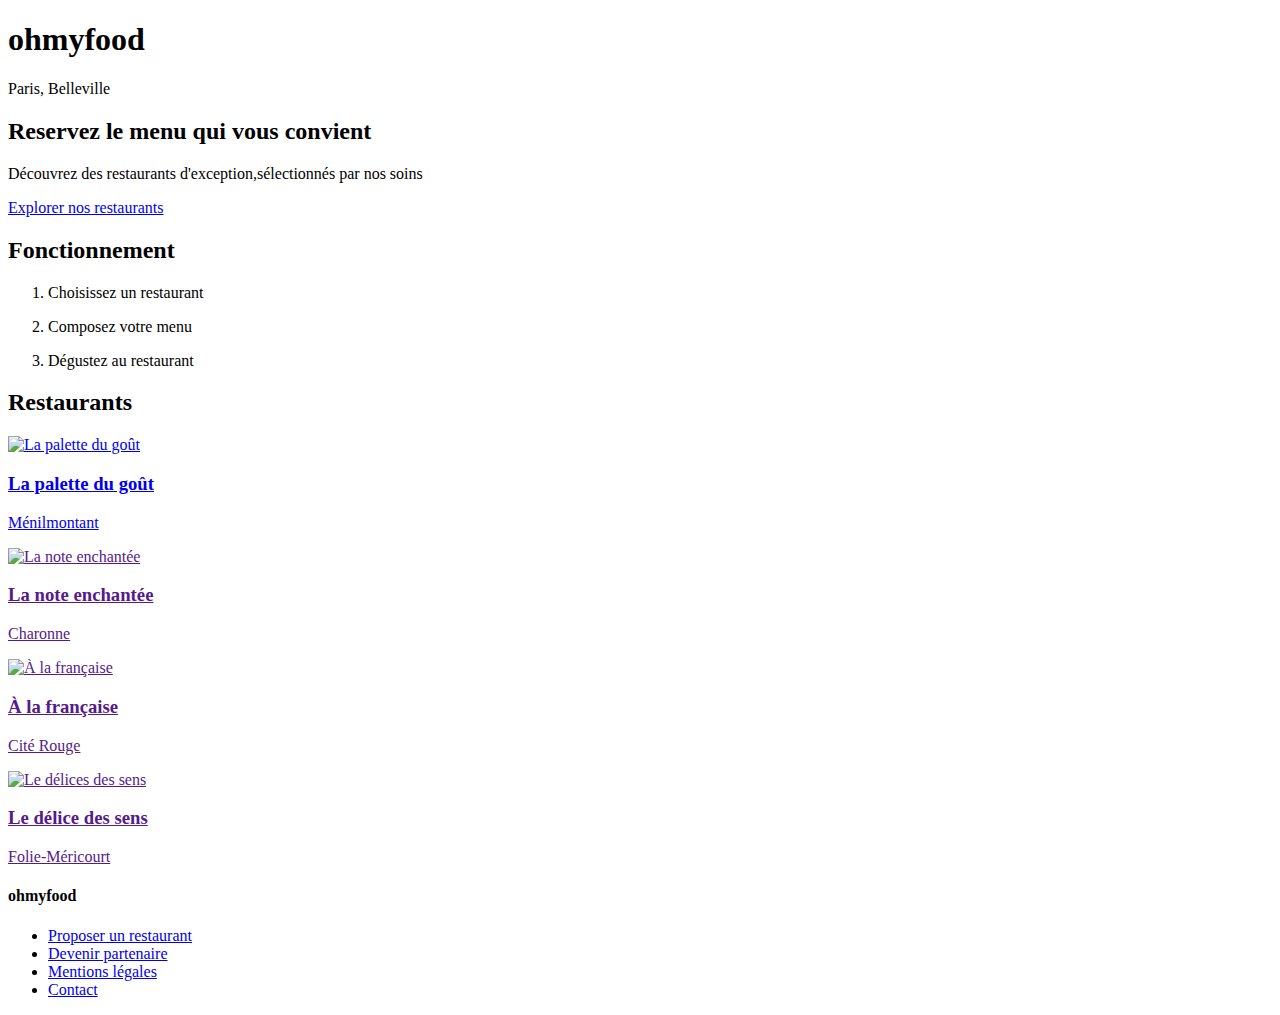
==== index.html @ a1b591bc "creation index" ====
<!DOCTYPE html>
<html lang="fr">

<head>
    <meta charset="UTF-8">
    <meta http-equiv="X-UA-Compatible" content="IE=edge">
    <meta name="viewport" content="width=device-width, initial-scale=1.0">
    <title>Ohmyfood</title>
</head>

<body>

    <body class="nomdepage">
        <header>

            <h1>ohmyfood</h1>

        </header>

        <main>
            <div class="lieux">
                <p>Paris, Belleville</p>
            </div>

            <section class="">
                <h2>Reservez le menu qui vous convient</h2>
                <p>Découvrez des restaurants d'exception,sélectionnés par nos soins</p>
                <a href="#">Explorer nos restaurants</a>
            </section>

            <section class="">
                <h2>Fonctionnement</h2>
                <ol>
                    <li>
                        <i class="fa-solid fa-mobile-screen-button"></i>
                        <p>Choisissez un restaurant</p>
                    </li>
                    <li>
                        <i class="fa-sharp fa-solid fa-list-ul"></i>
                        <p>Composez votre menu</p>
                    </li>
                    <li>
                        <i class="fa-solid fa-store"></i>
                        <p>Dégustez au restaurant</p>
                    </li>
                </ol>
            </section>

            <section>
                <h2>Restaurants</h2>
                <div>
                    <article>
                        <a href="page.resto/gout ">
                            <img src="restaurants/jay-wennington-N_Y88TWmGwA-unsplash.jpg" alt="La palette du goût">
                            <div>
                                <h3>La palette du goût</h3>
                                <p>Ménilmontant</p>
                            </div>
                        </a>
                        <div>
                            <i class="fa-regular fa-heart coeur_vide"></i>
                            <i class="fa-solid fa-heart coeur_plein"></i>
                        </div>
                    </article>

                    <article>
                        <a href="">
                            <img src="restaurants/stil-u2Lp8tXIcjw-unsplash.jpg" alt=" La note enchantée">
                            <div>
                                <h3>La note enchantée</h3>
                                <p>Charonne</p>
                            </div>
                        </a>
                        <div>
                            <i class="fa-regular fa-heart coeur_vide"></i>
                            <i class="fa-solid fa-heart coeur_plein"></i>
                        </div>
                    </article>


                    <article>
                        <a href="">
                            <img src="restaurants/toa-heftiba-DQKerTsQwi0-unsplash.jpg" alt="À la française">
                            <div>
                                <h3>À la française</h3>
                                <p>Cité Rouge</p>
                            </div>
                        </a>
                        <div>
                            <i class="fa-regular fa-heart coeur_vide"></i>
                            <i class="fa-solid fa-heart coeur_plein"></i>
                        </div>
                    </article>
                    
                    <article>
                        <a href="">
                            <img src="restaurants/stil-u2Lp8tXIcjw-unsplash.jpg" alt=" Le délices des sens">
                            <div>
                                <h3>Le délice des sens</h3>
                                <p>Folie-Méricourt</p>
                            </div>
                        </a>
                        <div>
                            <i class="fa-regular fa-heart coeur_vide"></i>
                            <i class="fa-solid fa-heart coeur_plein"></i>
                        </div>
                    </article>
                </div>
            </section>
        </main>



        <footer>

            <h4>ohmyfood</h4>
            <ul>
                <li>
                    <i class="fa-solid fa-utensils"></i>
                    <a href="#">Proposer un restaurant</a>
                </li>

                <li>
                    <i class="fa-solid fa-handshake-angle"></i>
                    <a href="#" class="lien_gras">Devenir partenaire</a>
                </li>

                <li>
                    <a href="#">Mentions légales</a>
                </li>

                <li>
                    <a href="mailto:ohmyfood@gmail.fr">Contact</a>
                </li>
            </ul>
        </footer>
    </body>

</html>
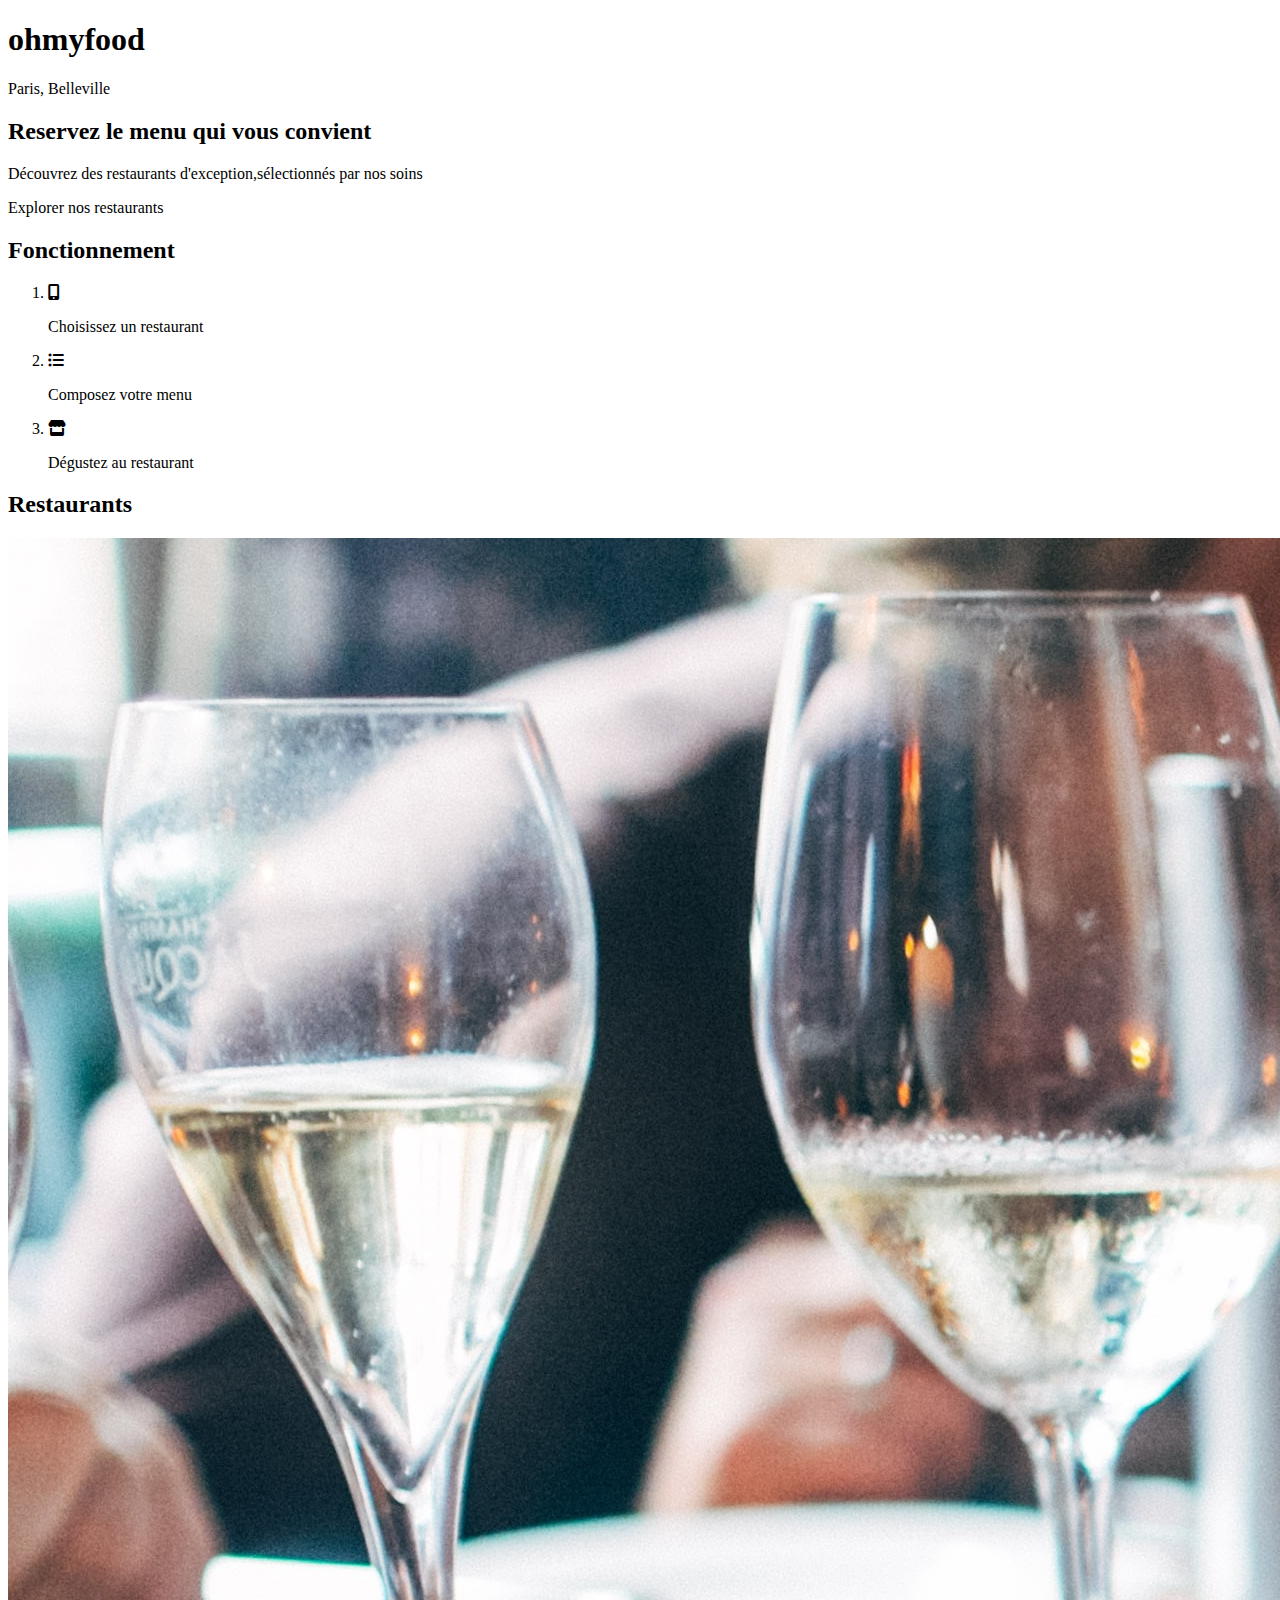
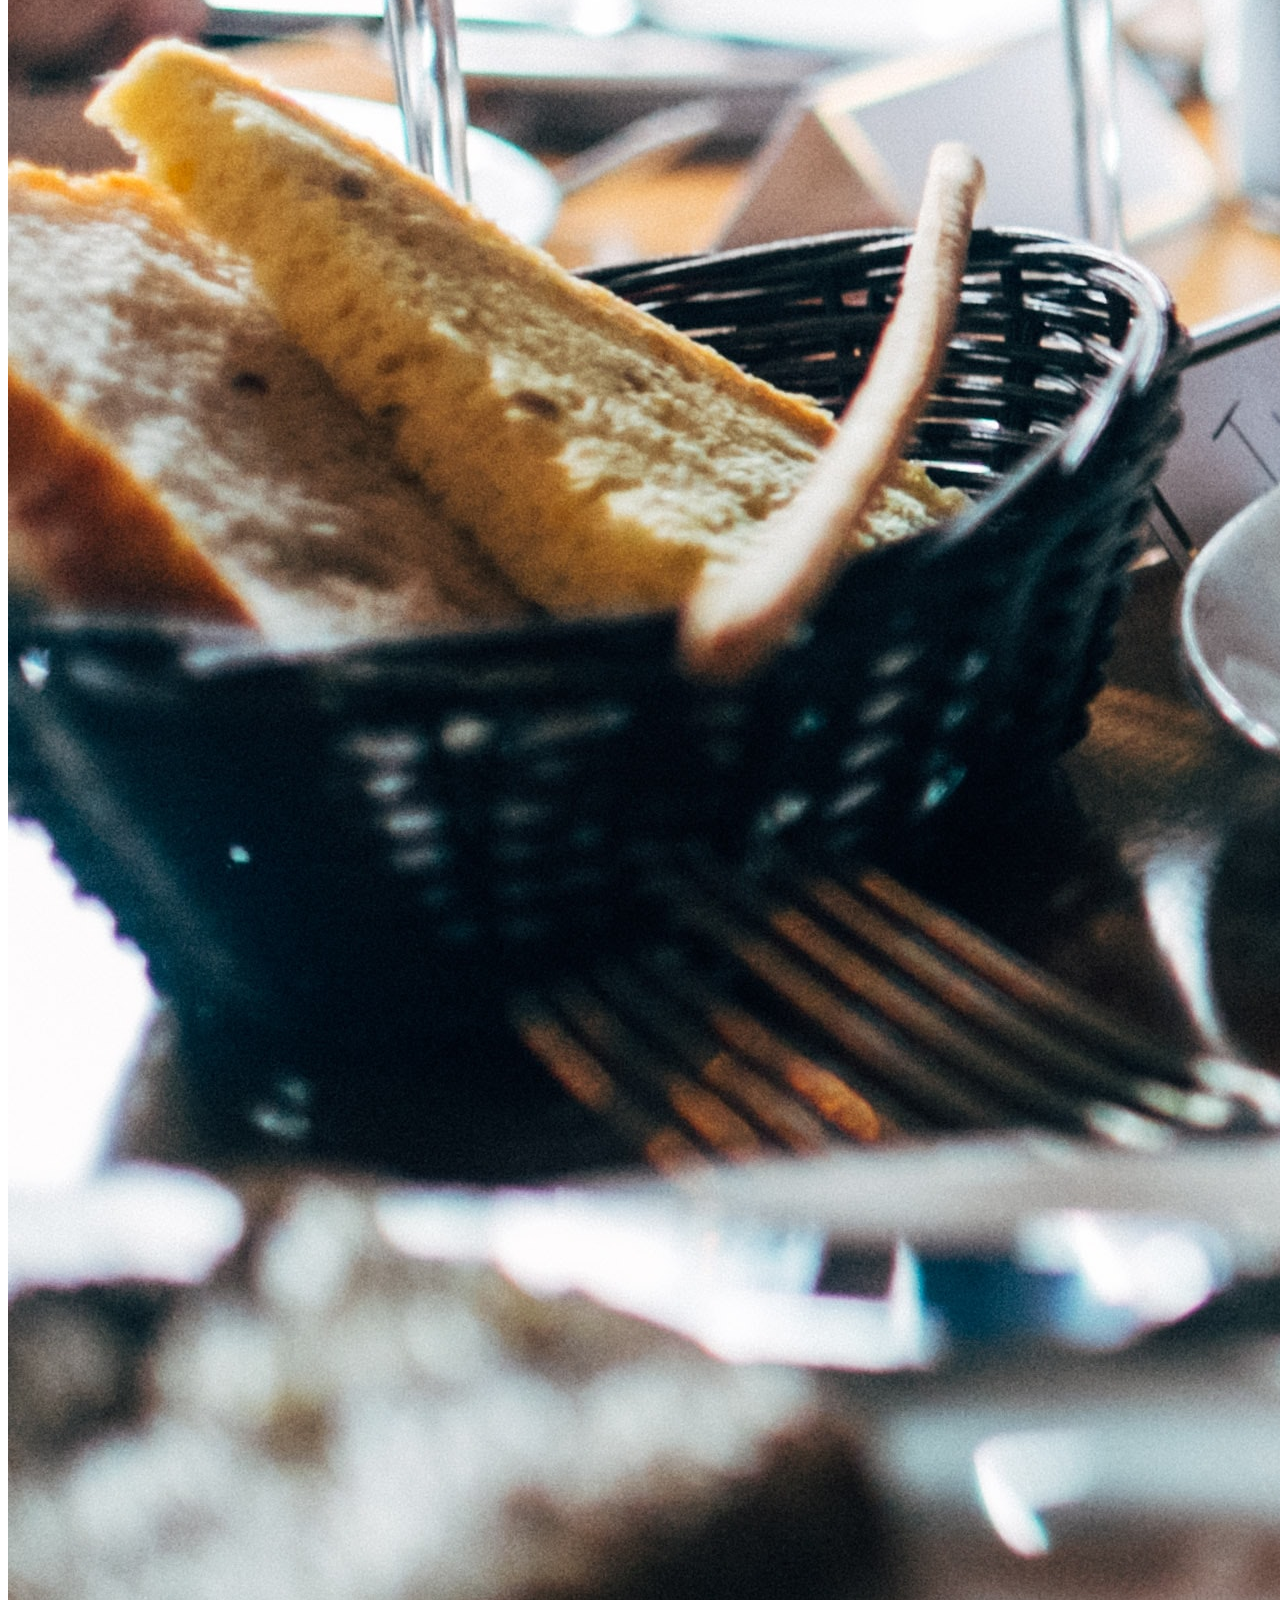
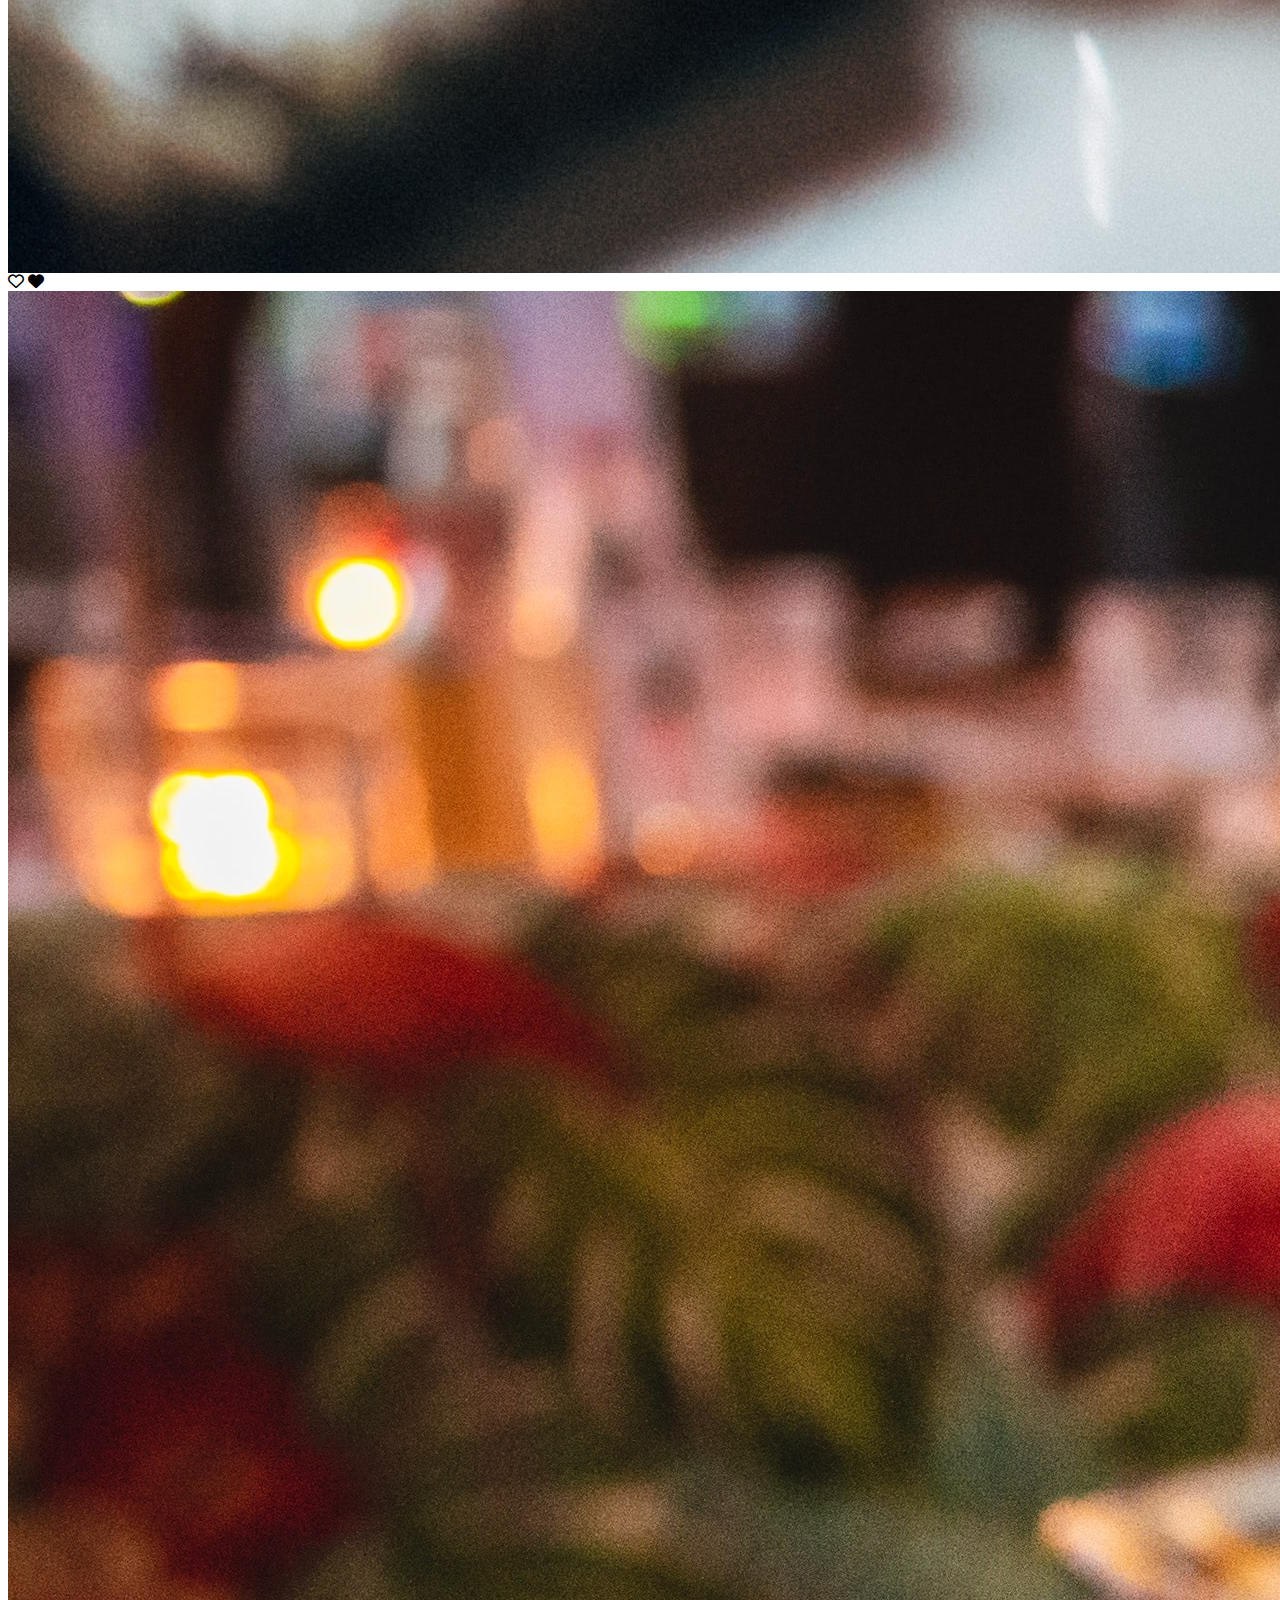
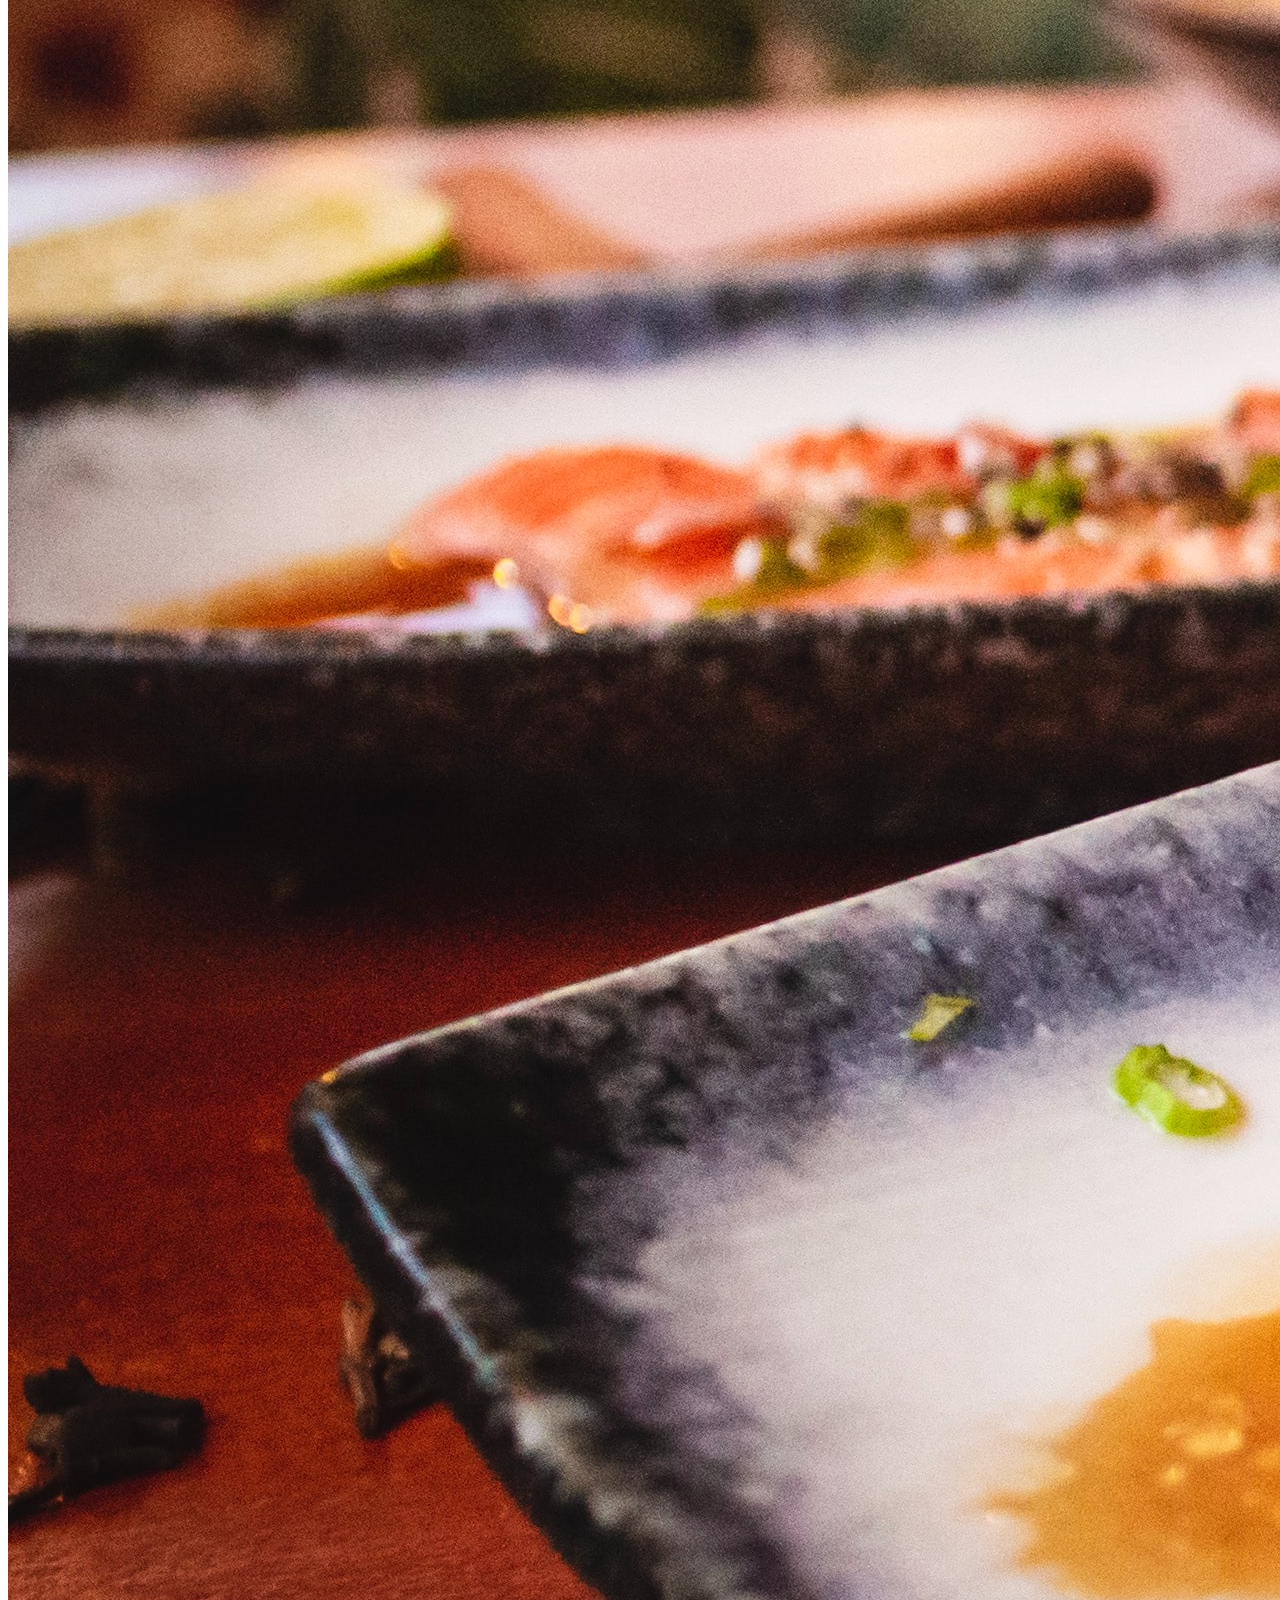
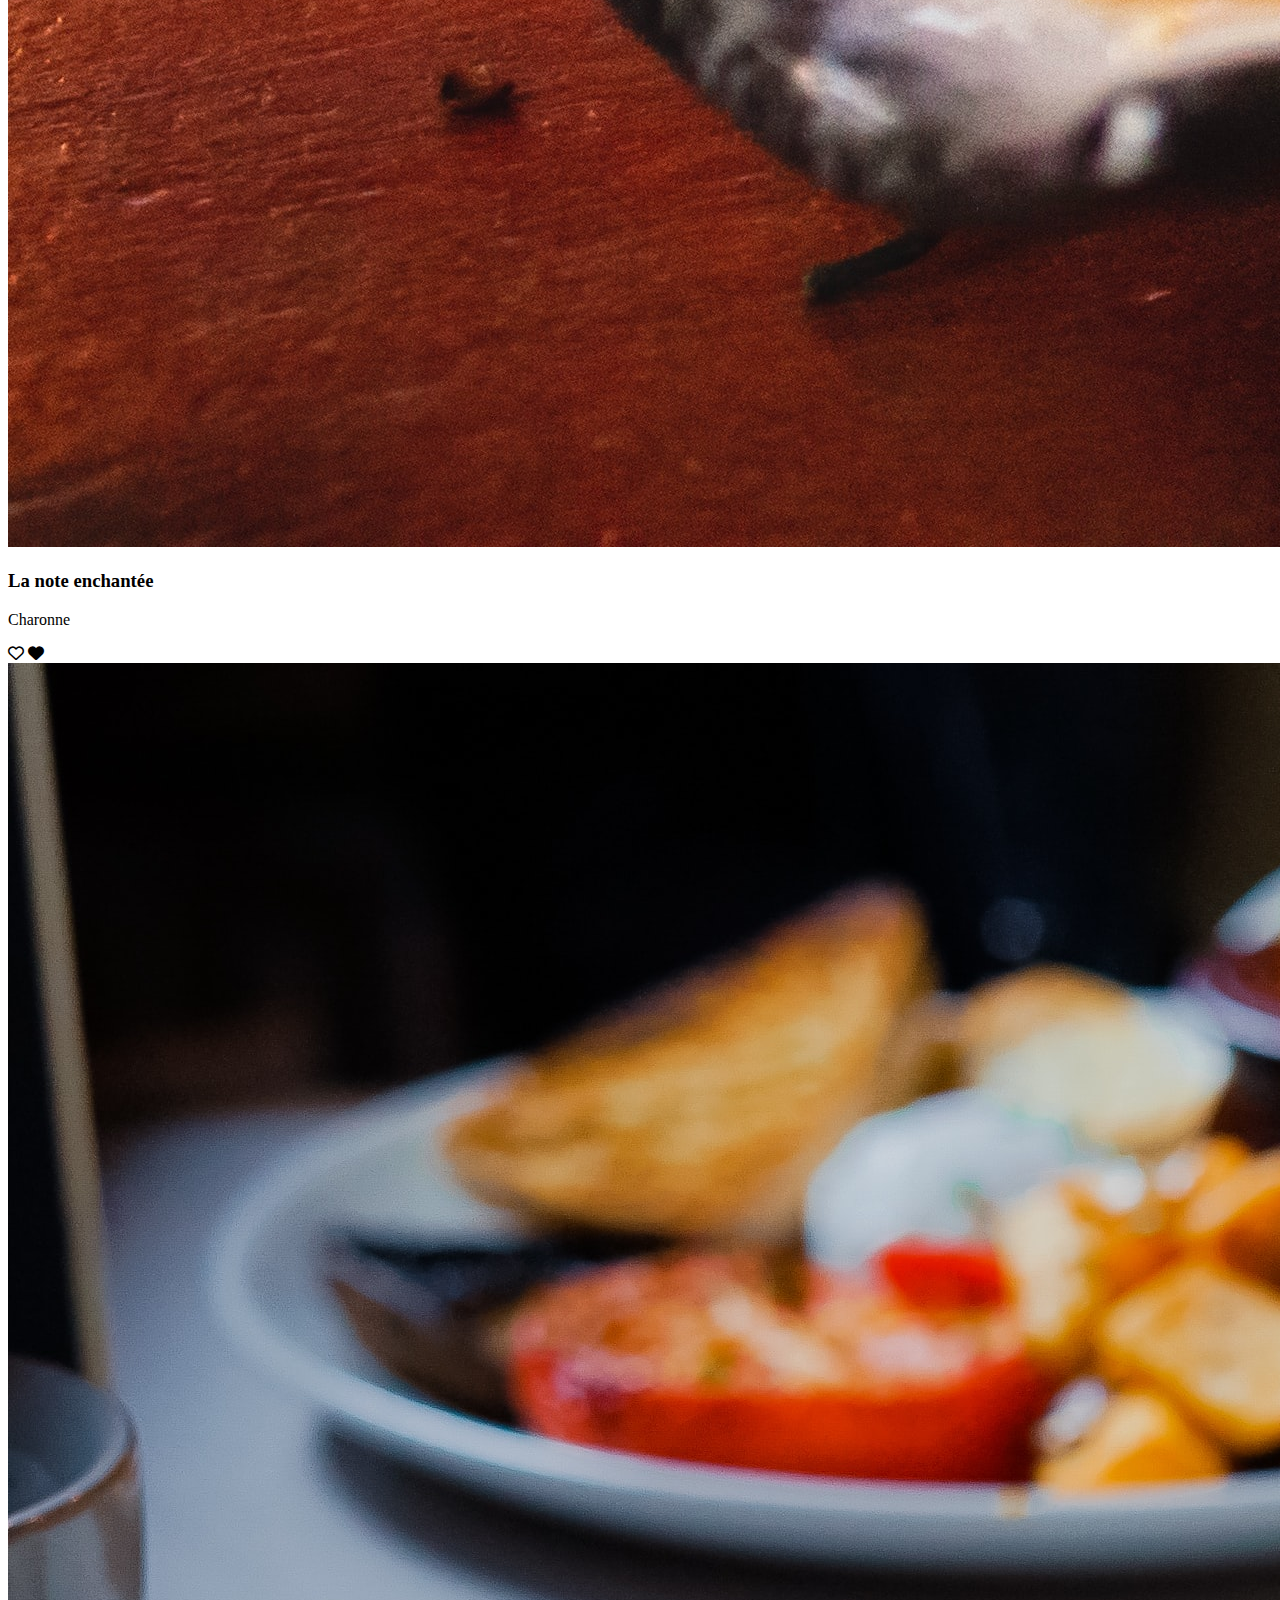
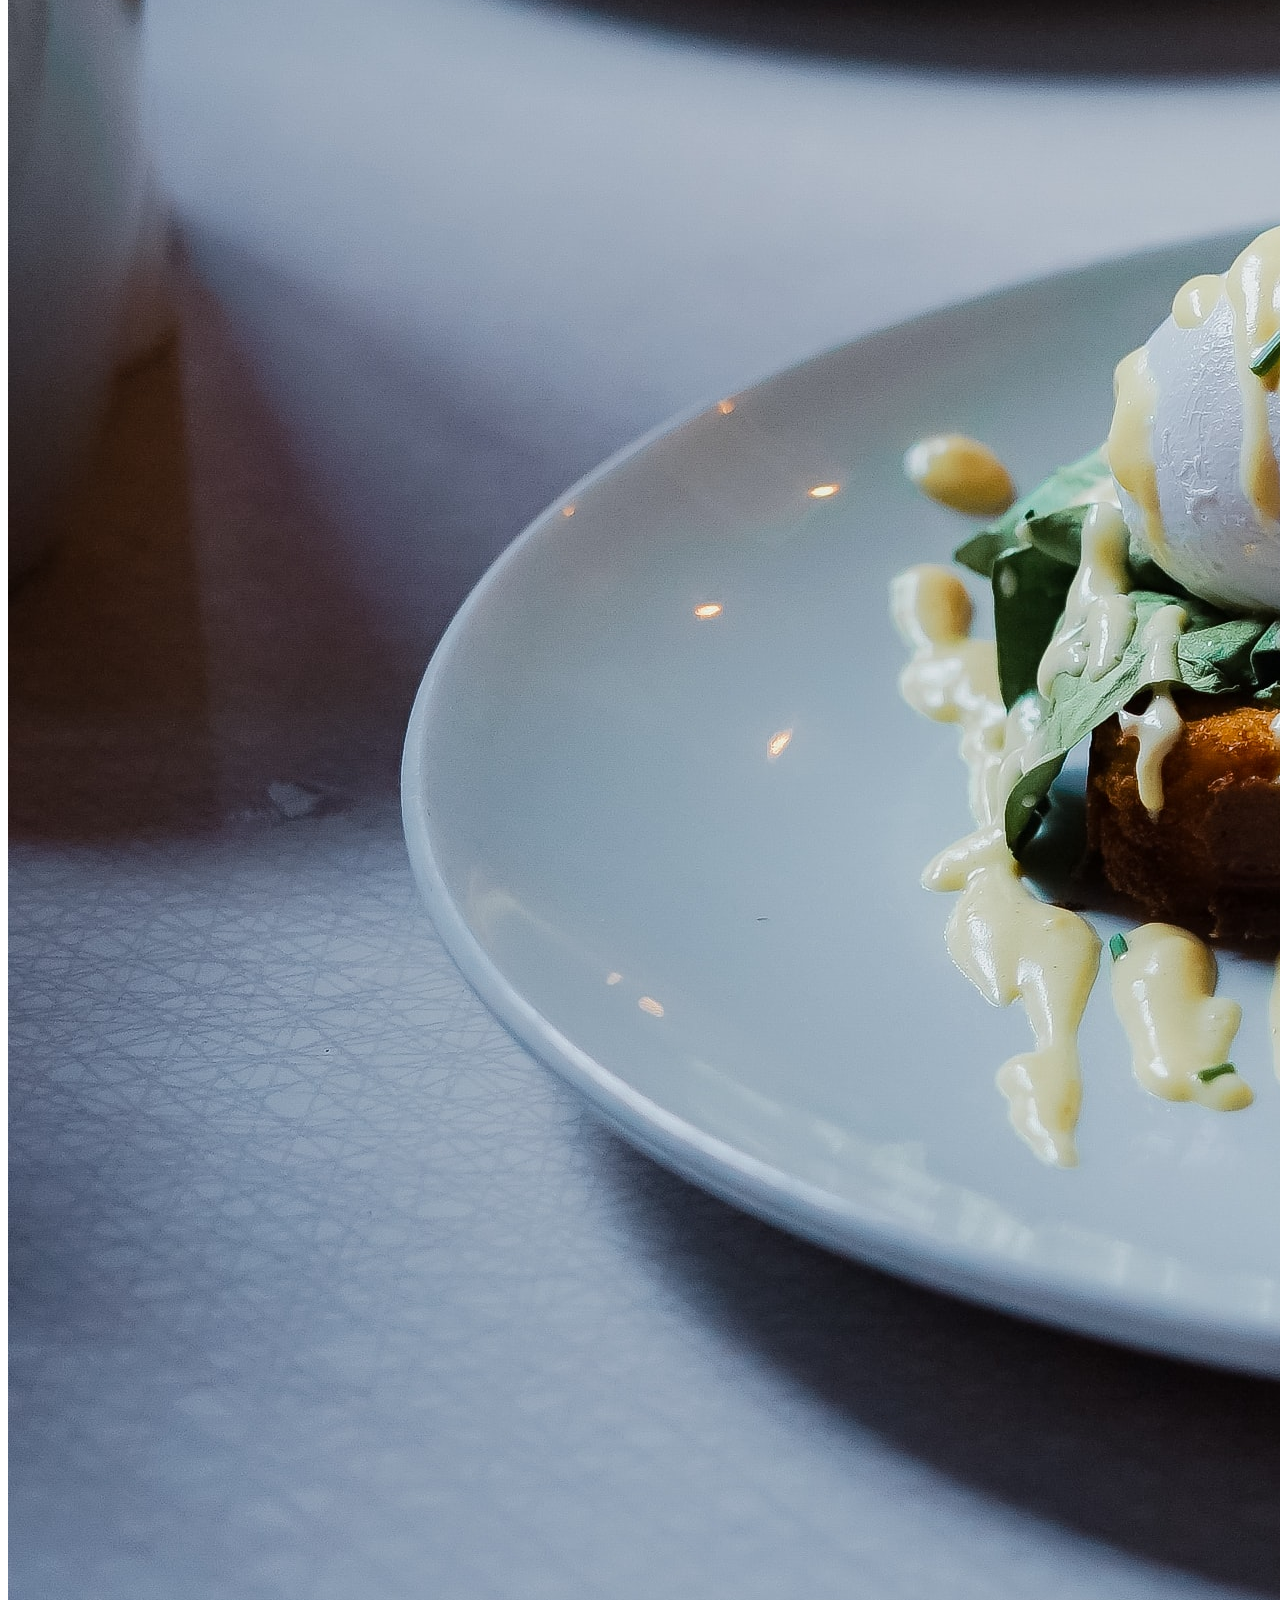
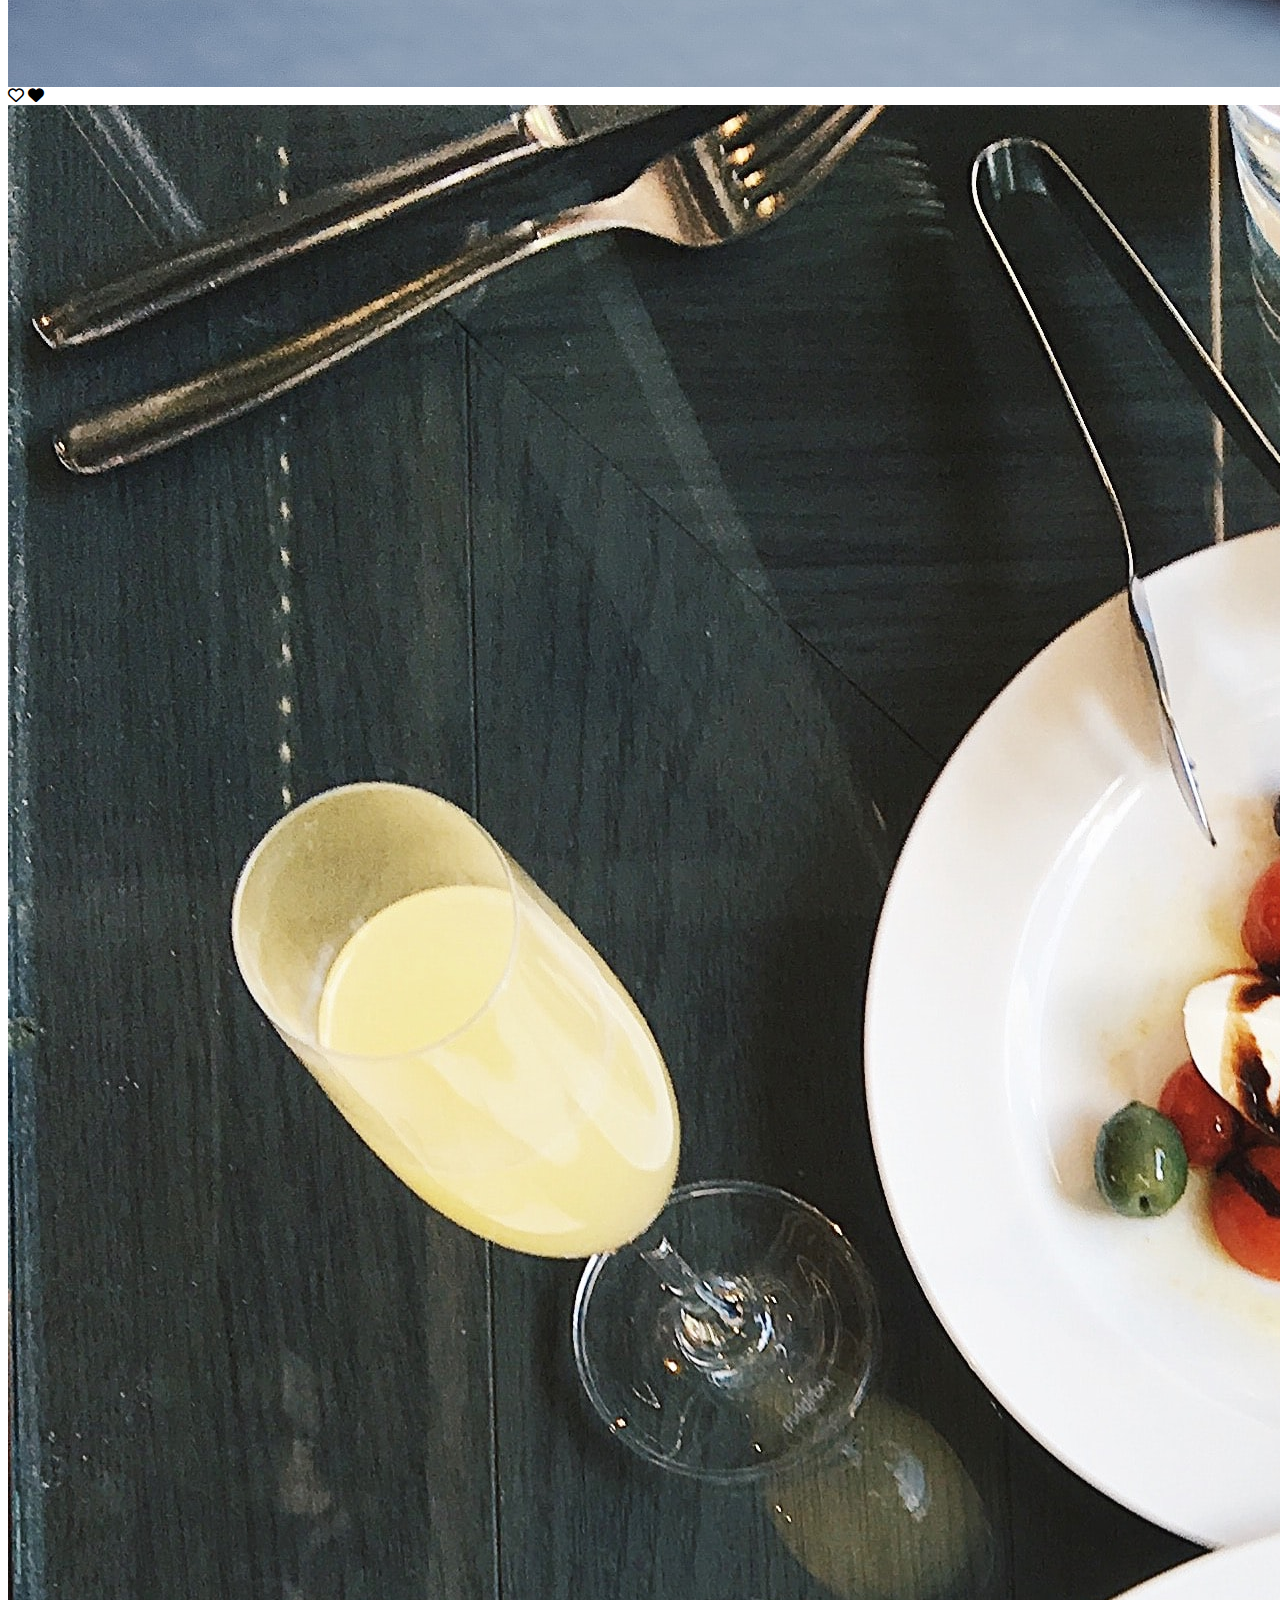
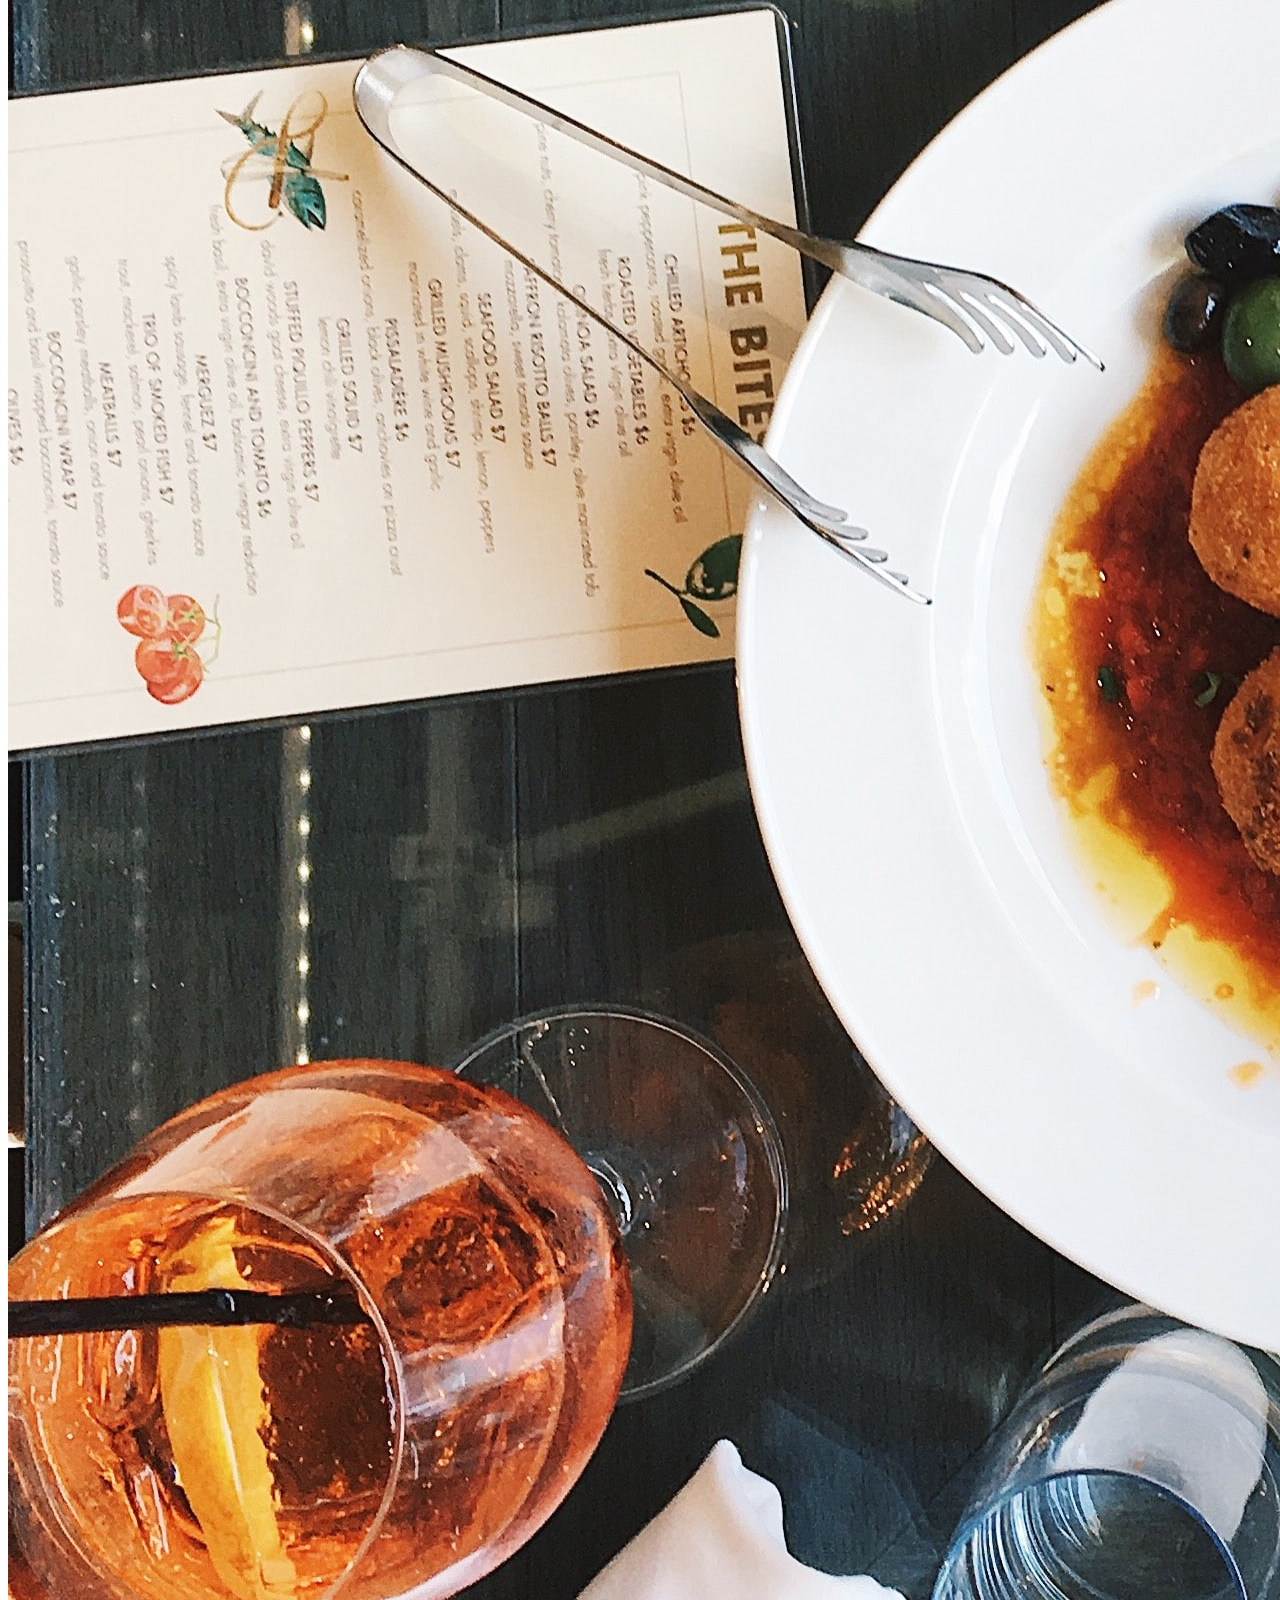
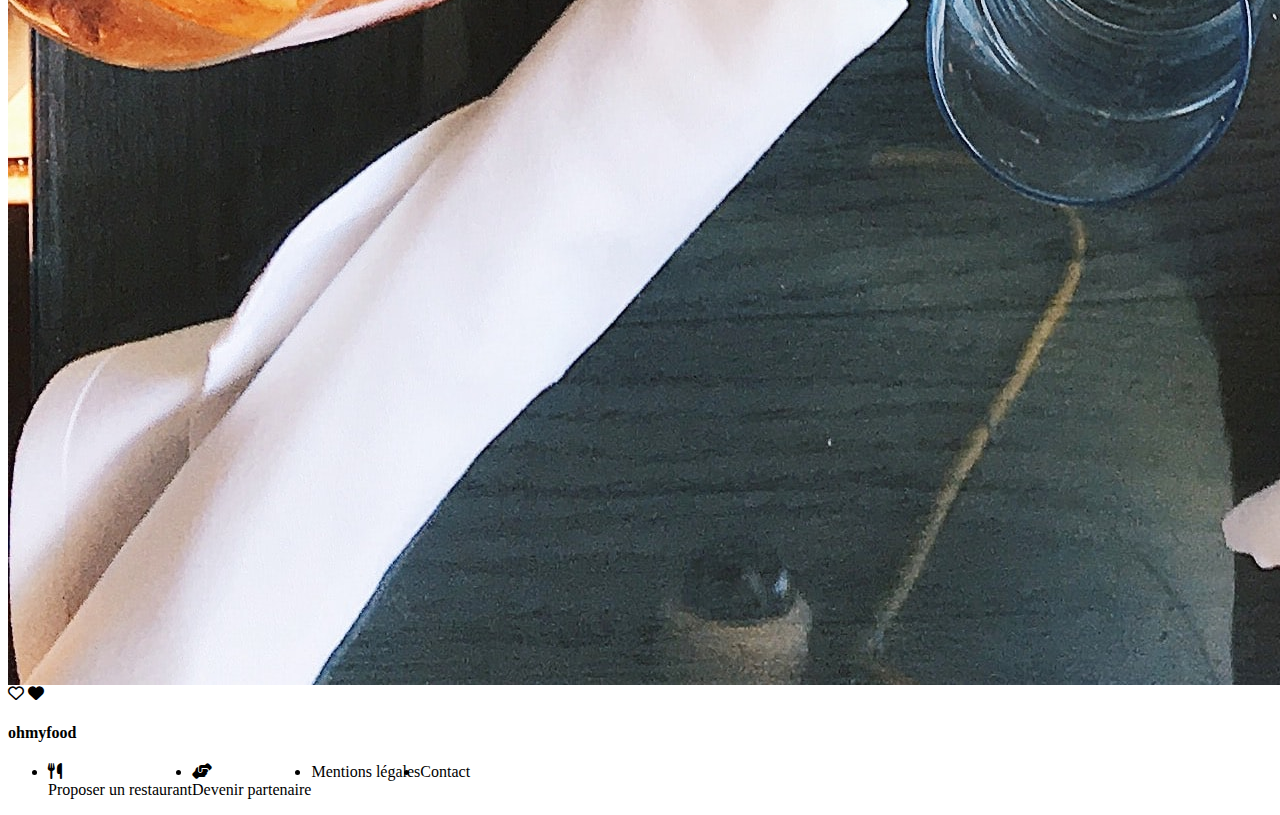
==== commit 874607a3: "insertion des images et des class" ====
--- a/index.html
+++ b/index.html
@@ -3,9 +3,18 @@
 
 <head>
     <meta charset="UTF-8">
-    <meta http-equiv="X-UA-Compatible" content="IE=edge">
     <meta name="viewport" content="width=device-width, initial-scale=1.0">
+
     <title>Ohmyfood</title>
+
+    <link rel="preconnect" href="https://fonts.googleapis.com">
+    <link rel="preconnect" href="https://fonts.gstatic.com" crossorigin>
+    <meta name="description" content="Choisissez un restaurant, Composez votre menu, degustez au restaurant">
+    
+    <link href="https://fonts.googleapis.com/css2?family=Roboto&family=Shrikhand&display=swap" rel="stylesheet">
+    <link rel="stylesheet" href="https://cdnjs.cloudflare.com/ajax/libs/font-awesome/6.4.0/css/all.min.css">
+    <link rel="stylesheet" href="css/style.css">
+
 </head>
 
 <body>
@@ -22,13 +31,13 @@
                 <p>Paris, Belleville</p>
             </div>
 
-            <section class="">
+            <section class="presentation">
                 <h2>Reservez le menu qui vous convient</h2>
                 <p>Découvrez des restaurants d'exception,sélectionnés par nos soins</p>
-                <a href="#">Explorer nos restaurants</a>
+                <a href="#restaurants">Explorer nos restaurants</a>
             </section>
 
-            <section class="">
+            <section class="modeemploi">
                 <h2>Fonctionnement</h2>
                 <ol>
                     <li>
@@ -48,59 +57,59 @@
 
             <section>
                 <h2>Restaurants</h2>
-                <div>
-                    <article>
-                        <a href="page.resto/gout ">
-                            <img src="restaurants/jay-wennington-N_Y88TWmGwA-unsplash.jpg" alt="La palette du goût">
-                            <div>
+                <div class="lescartes">
+                    <article class="carte_restaurant">
+                        <a href="menus/la-palette-du-gout.html">
+                            <img src="img/restaurants/jay-wennington-N_Y88TWmGwA-unsplash.jpg"alt="La palette du goût">
+                            <div class="carte_detaille">
                                 <h3>La palette du goût</h3>
                                 <p>Ménilmontant</p>
                             </div>
                         </a>
-                        <div>
+                        <div class="coeur">
                             <i class="fa-regular fa-heart coeur_vide"></i>
                             <i class="fa-solid fa-heart coeur_plein"></i>
                         </div>
                     </article>
 
-                    <article>
-                        <a href="">
-                            <img src="restaurants/stil-u2Lp8tXIcjw-unsplash.jpg" alt=" La note enchantée">
-                            <div>
+                    <article class="les cartes"
+                        <a href="menus/la-note-enchantee.html">
+                            <img src="img/restaurants/louis-hansel-shotsoflouis-qNBGVyOCY8Q-unsplash.jpg" alt=" La note enchantée">
+                            <div class="carte_detaille">
                                 <h3>La note enchantée</h3>
                                 <p>Charonne</p>
                             </div>
                         </a>
-                        <div>
+                        <div class="coeur">
                             <i class="fa-regular fa-heart coeur_vide"></i>
                             <i class="fa-solid fa-heart coeur_plein"></i>
                         </div>
                     </article>
 
 
-                    <article>
-                        <a href="">
-                            <img src="restaurants/toa-heftiba-DQKerTsQwi0-unsplash.jpg" alt="À la française">
-                            <div>
+                    <article class="lescartes">
+                        <a href="menus/a-la-francaise.html">
+                            <img src="img/restaurants/toa-heftiba-DQKerTsQwi0-unsplash.jpg" alt="À la française">
+                            <div class="carte_detaille">
                                 <h3>À la française</h3>
                                 <p>Cité Rouge</p>
                             </div>
                         </a>
-                        <div>
+                        <div class="coeur">
                             <i class="fa-regular fa-heart coeur_vide"></i>
                             <i class="fa-solid fa-heart coeur_plein"></i>
                         </div>
                     </article>
-                    
-                    <article>
-                        <a href="">
-                            <img src="restaurants/stil-u2Lp8tXIcjw-unsplash.jpg" alt=" Le délices des sens">
-                            <div>
+
+                    <article class="cartes">
+                        <a href="menus/le-delice-des-sens.html">
+                            <img src="img/restaurants/stil-u2Lp8tXIcjw-unsplash.jpg" alt=" Le délices des sens">
+                            <div class="carte_detaille">
                                 <h3>Le délice des sens</h3>
                                 <p>Folie-Méricourt</p>
                             </div>
                         </a>
-                        <div>
+                        <div class="coeur_plein">
                             <i class="fa-regular fa-heart coeur_vide"></i>
                             <i class="fa-solid fa-heart coeur_plein"></i>
                         </div>
@@ -117,7 +126,7 @@
             <ul>
                 <li>
                     <i class="fa-solid fa-utensils"></i>
-                    <a href="#">Proposer un restaurant</a>
+                    <a href="#" class="liengras">Proposer un restaurant</a>
                 </li>
 
                 <li>
--- a/css/style.css
+++ b/css/style.css
@@ -0,0 +1,20 @@
+ul {
+    display: flex;
+    text-decoration: none;
+}
+
+a {
+    display: flex;
+    text-decoration: none;
+    color: black;
+} 
+
+h3 {
+
+    text-decoration: none;
+    color: black;
+}
+p {
+    text-decoration: none
+
+}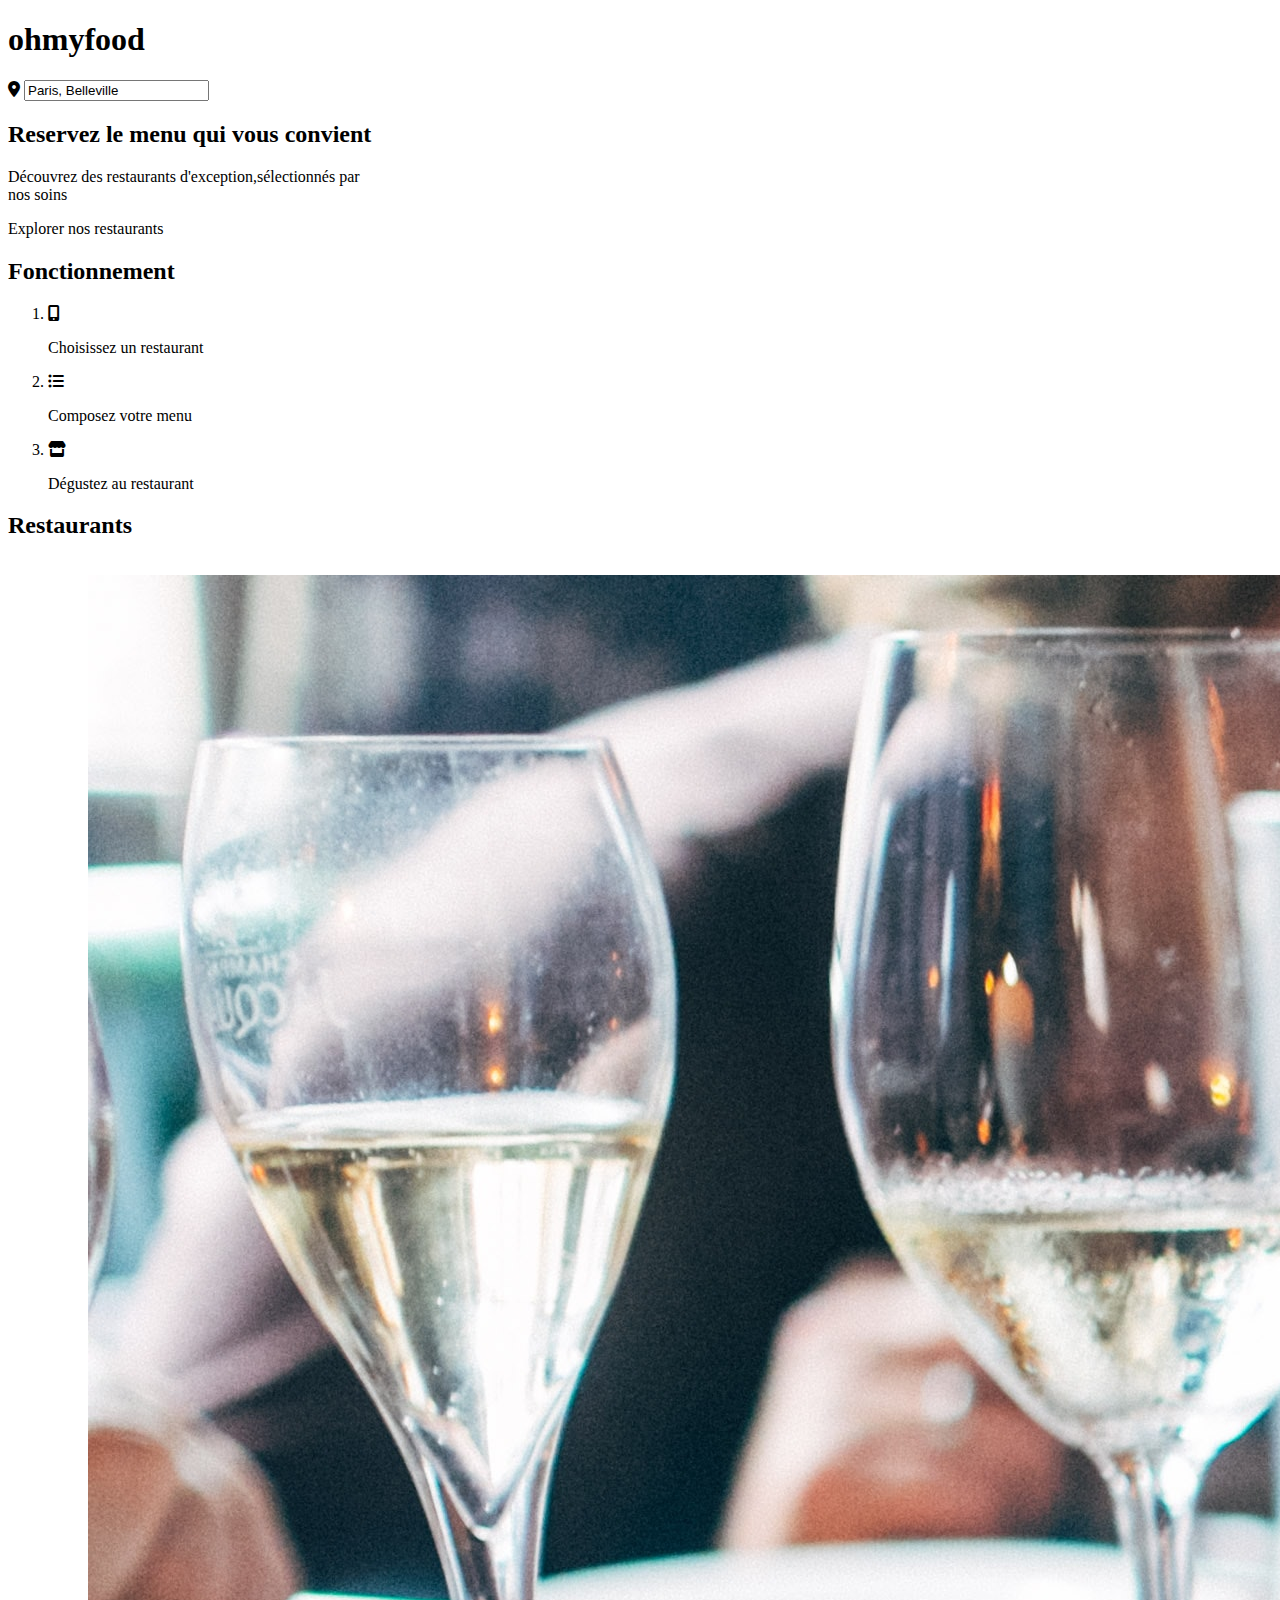
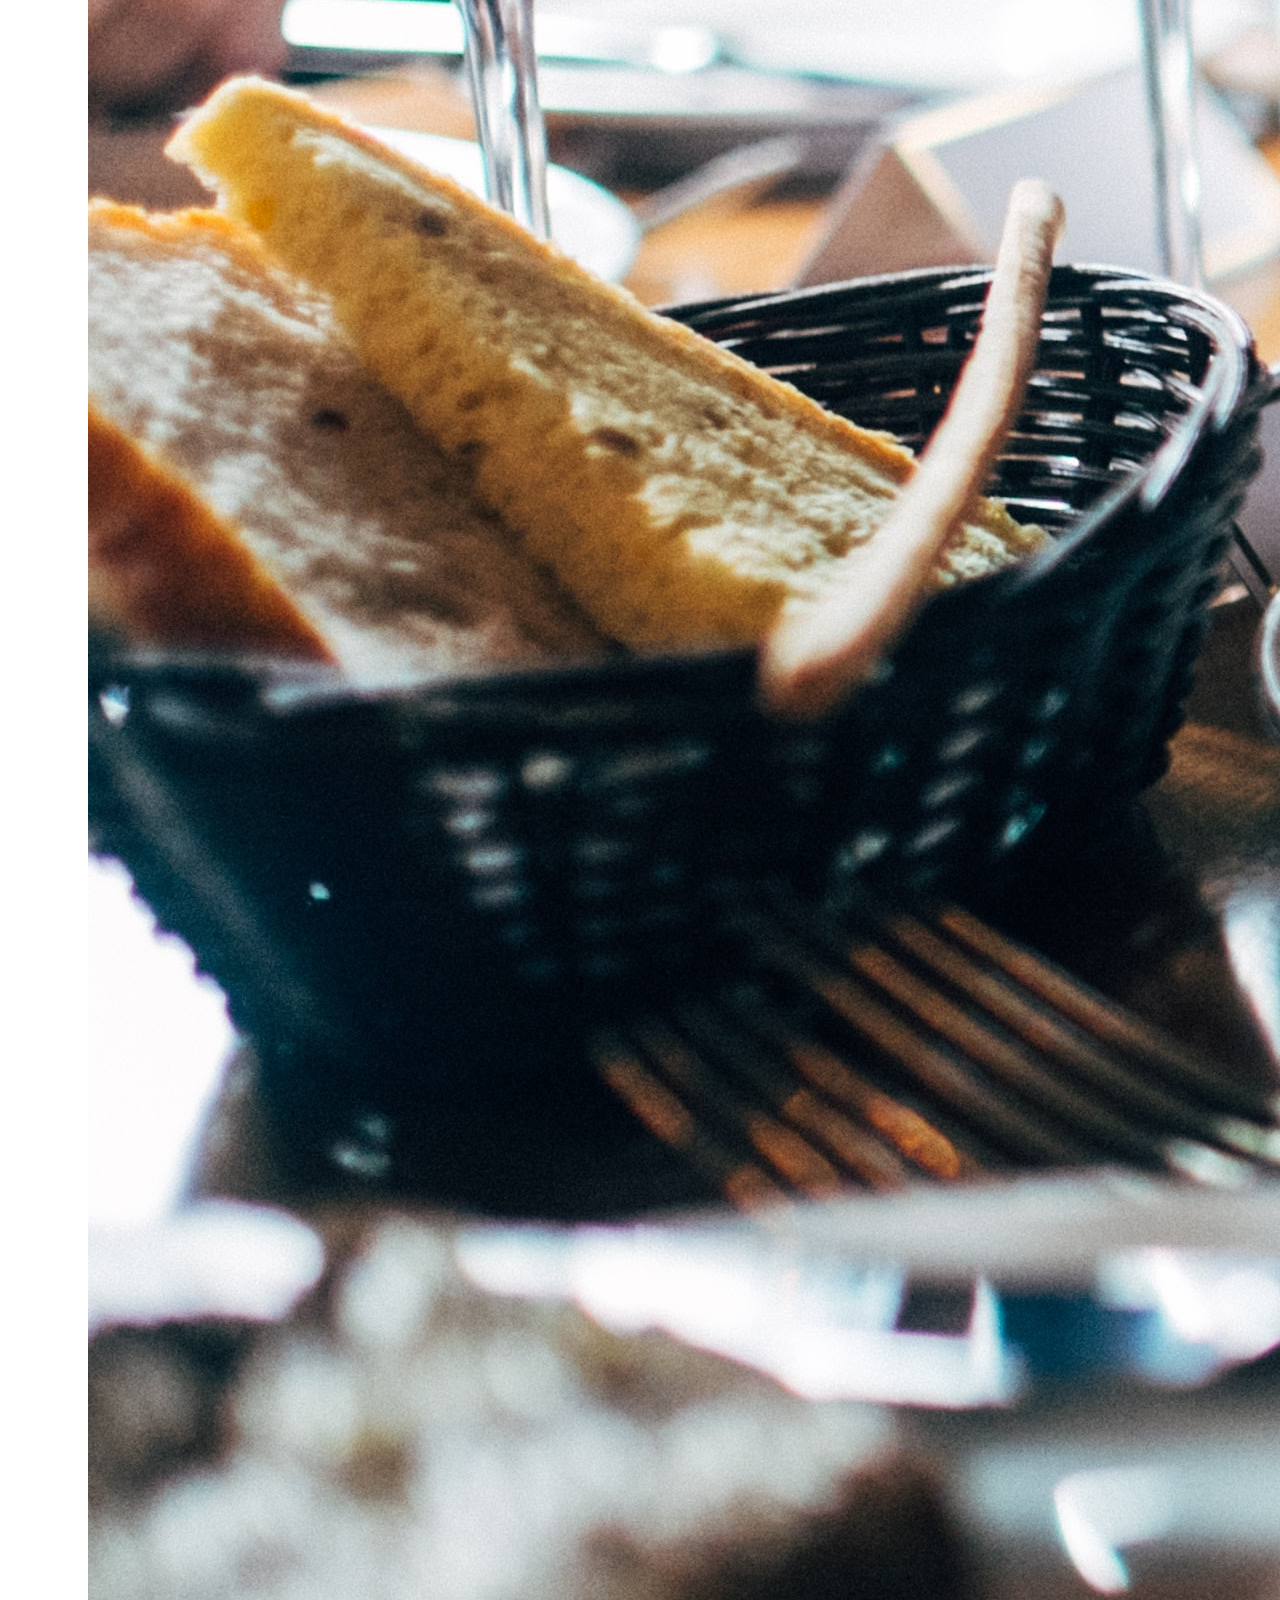
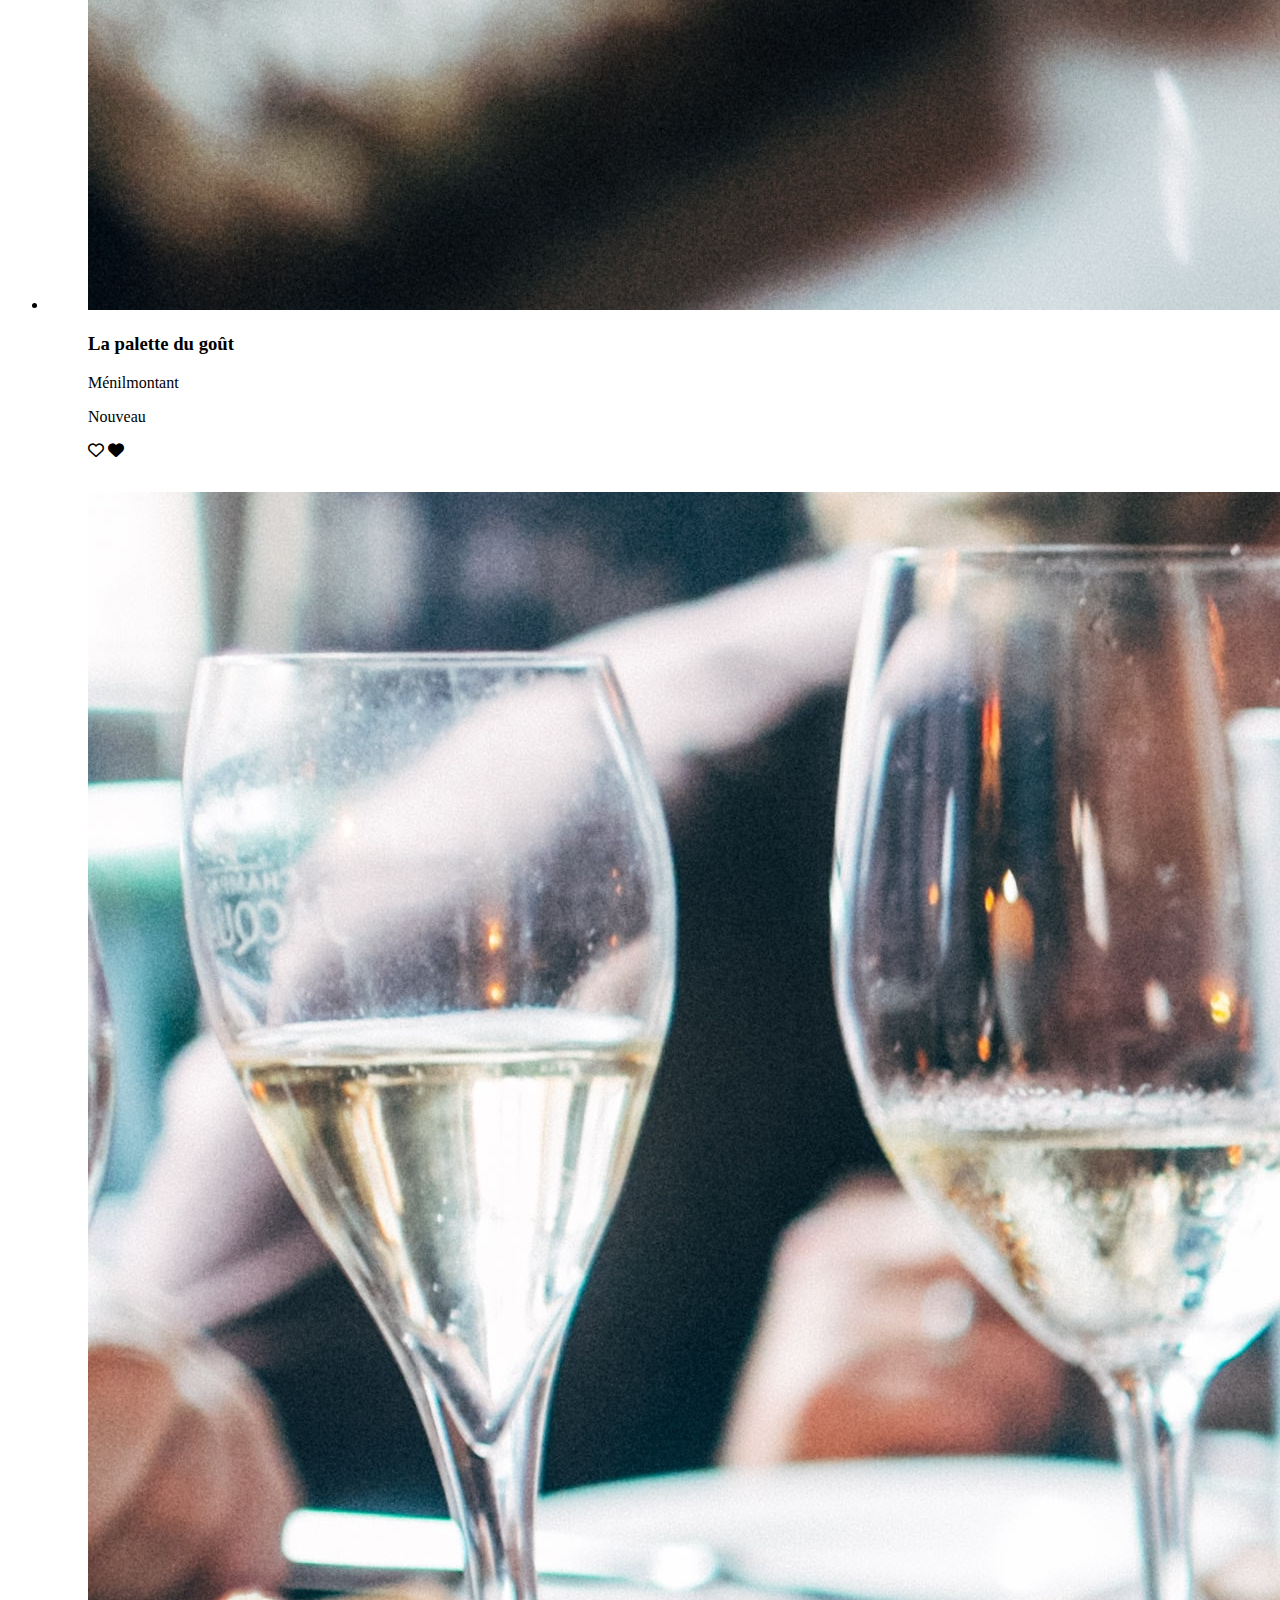
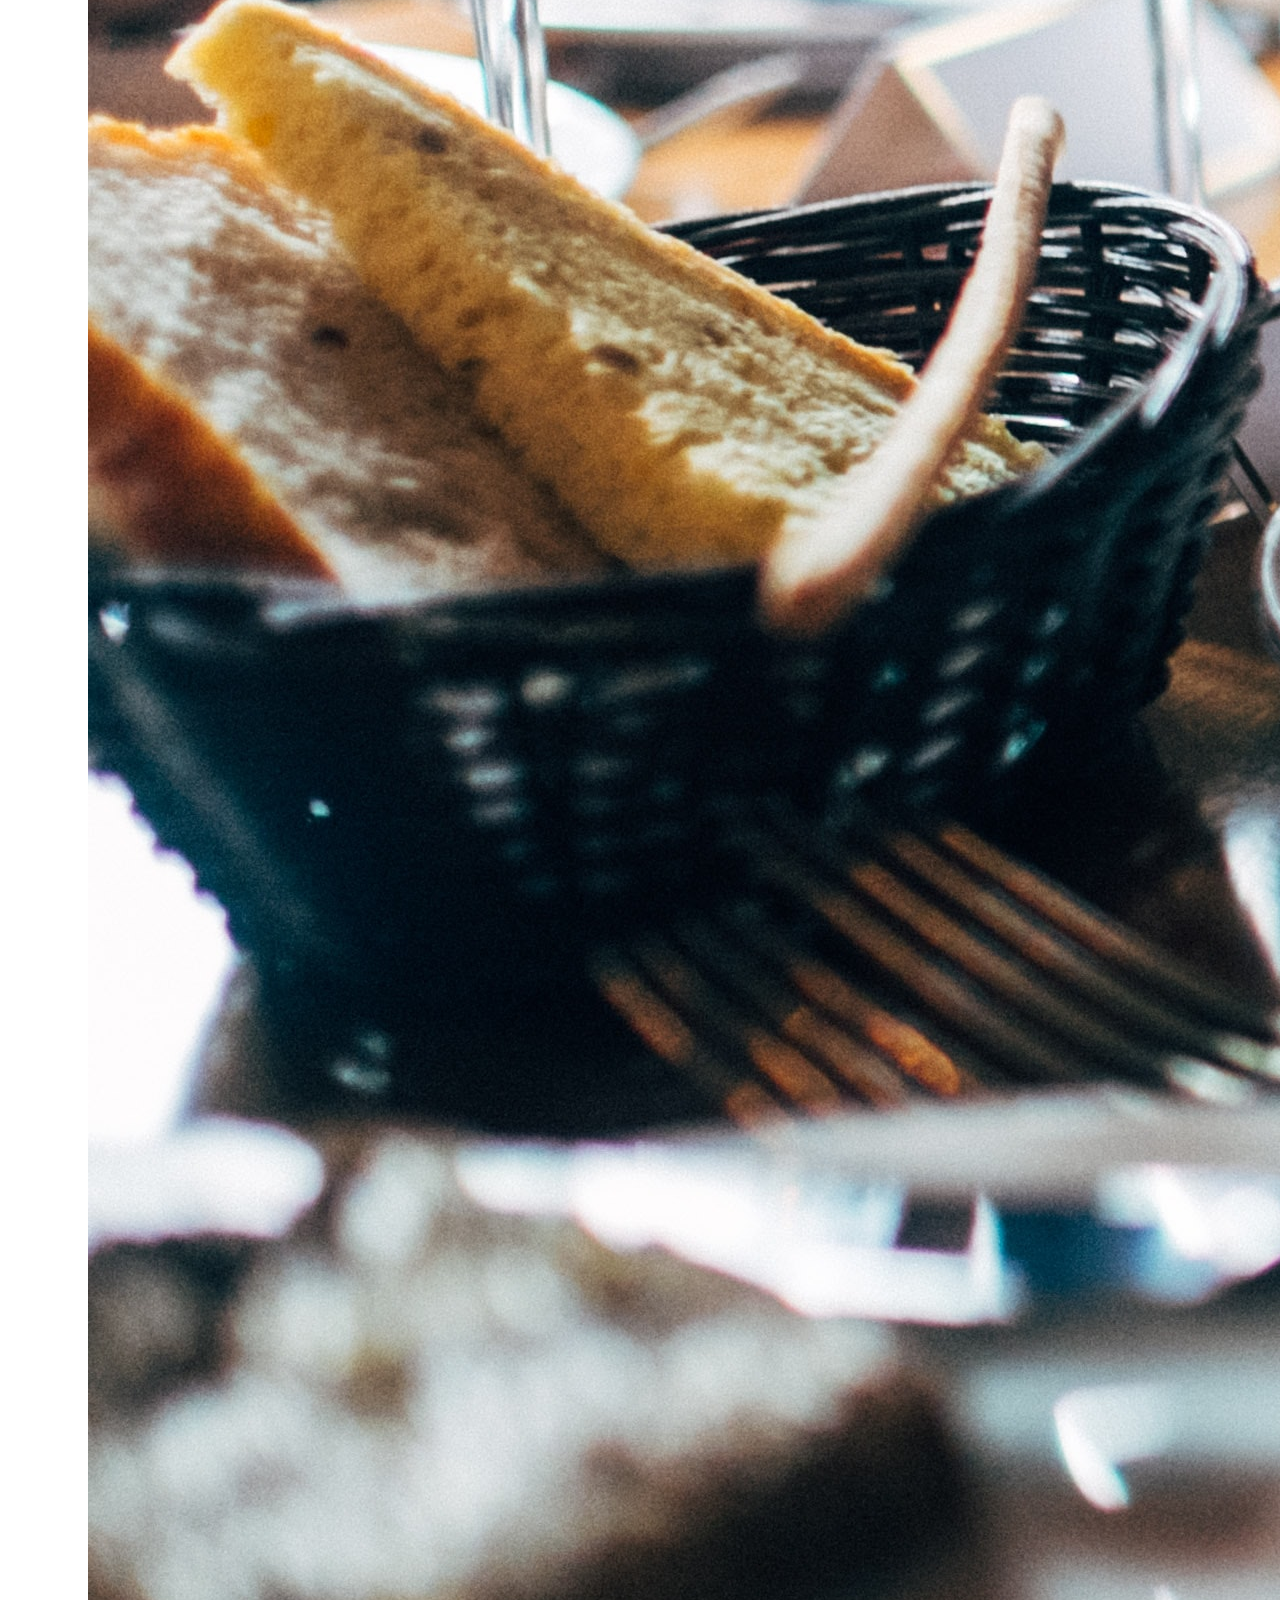
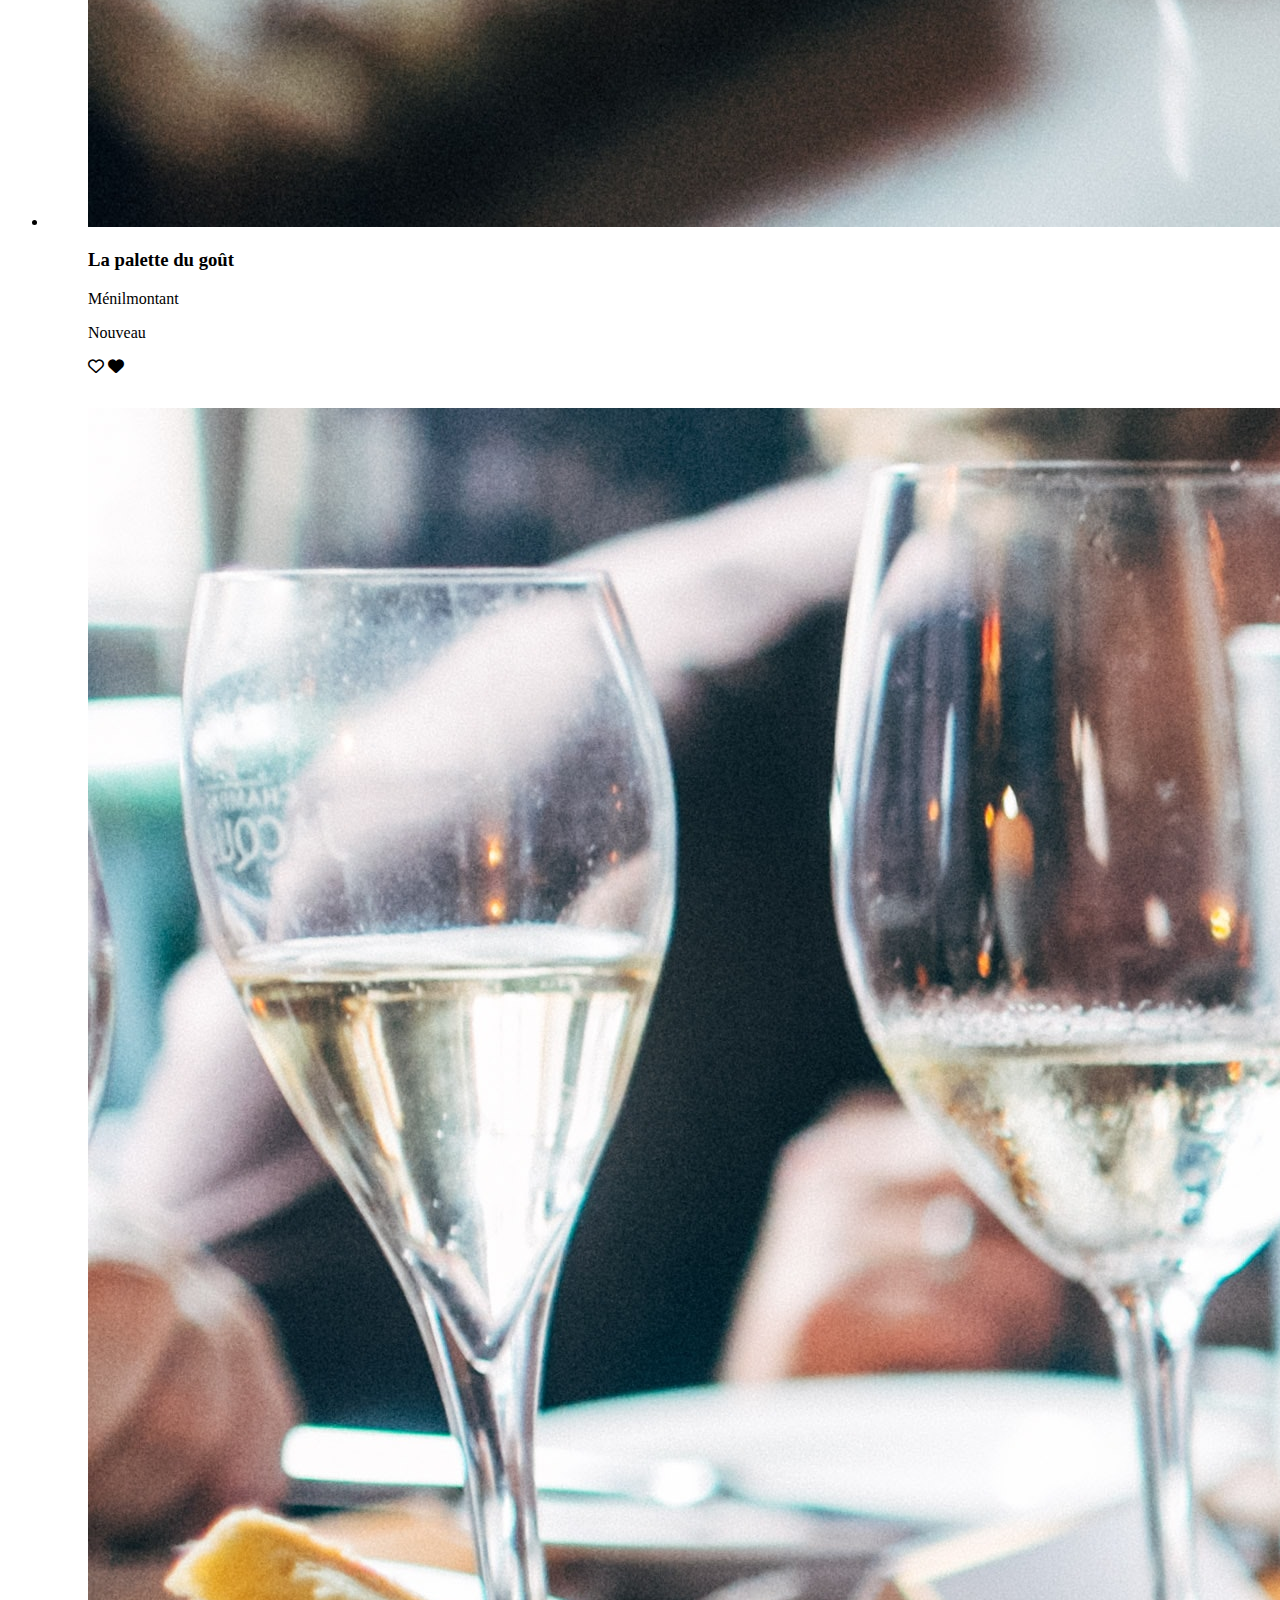
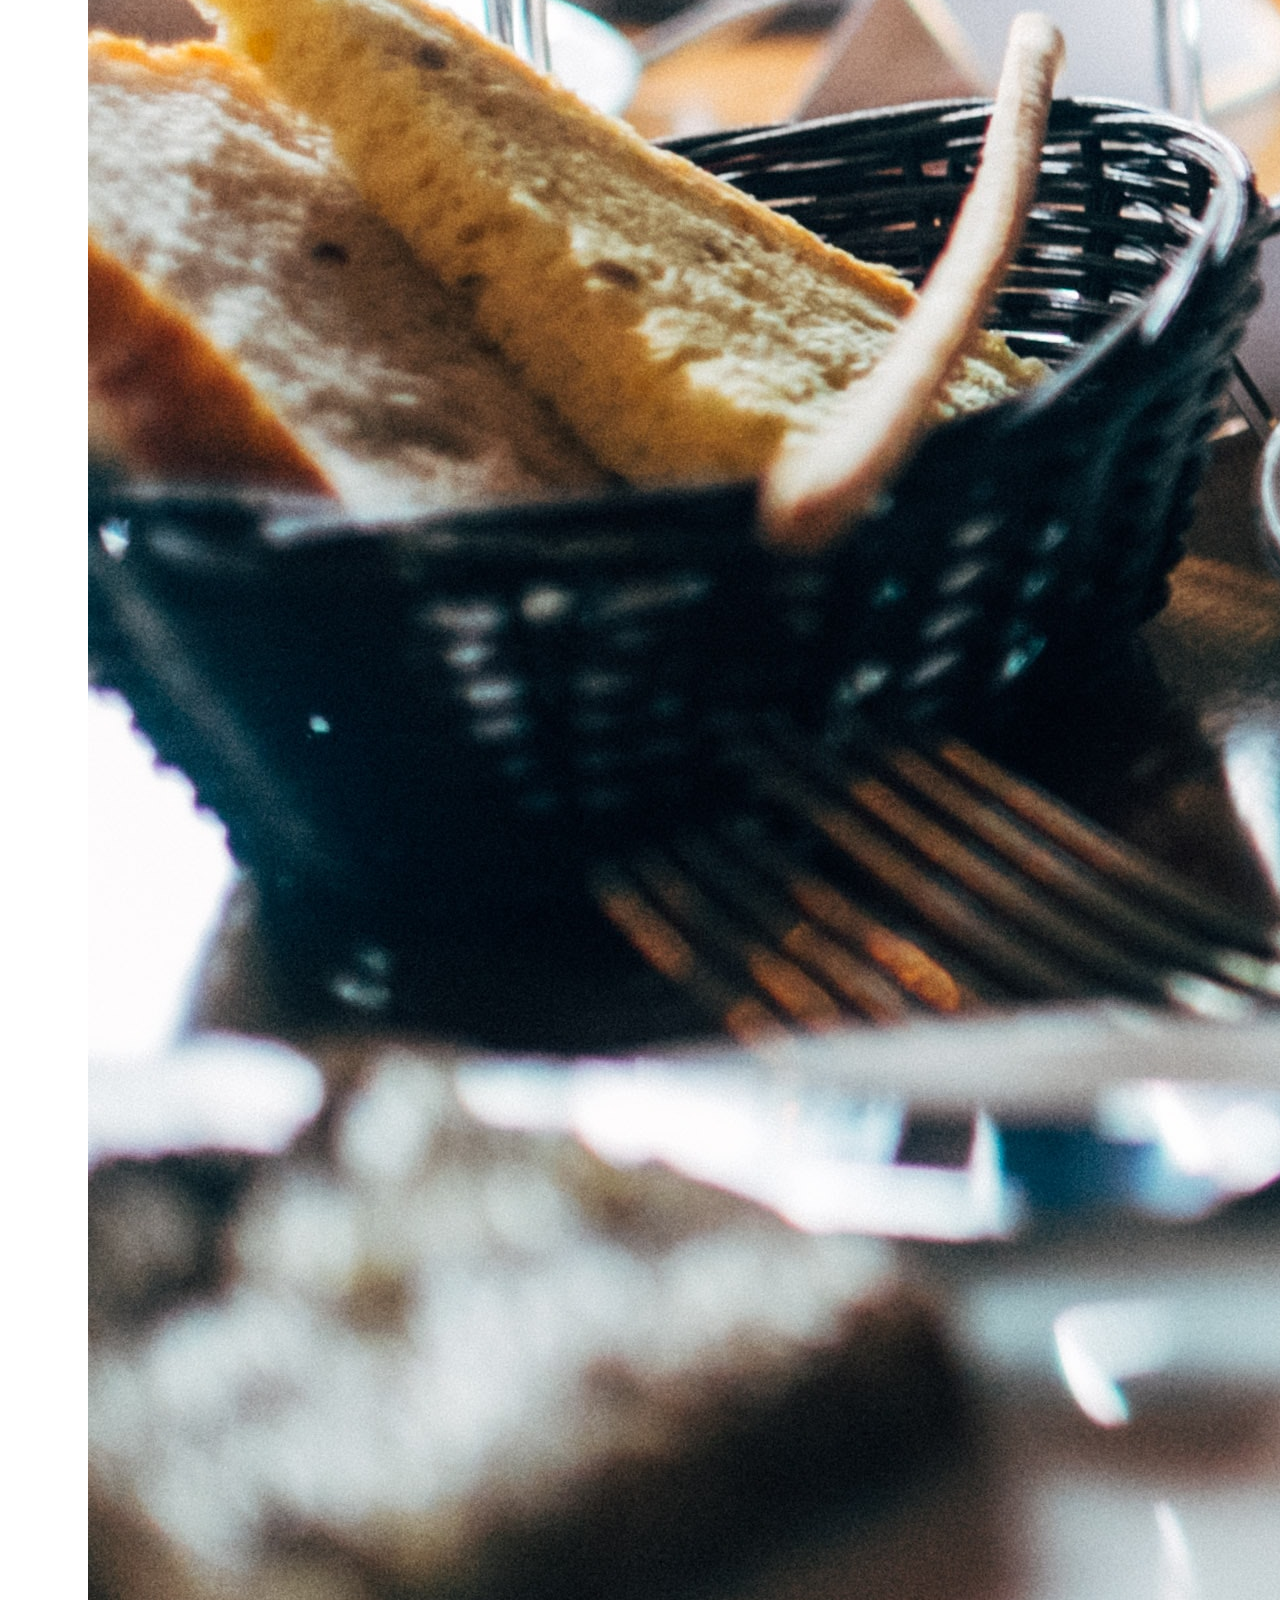
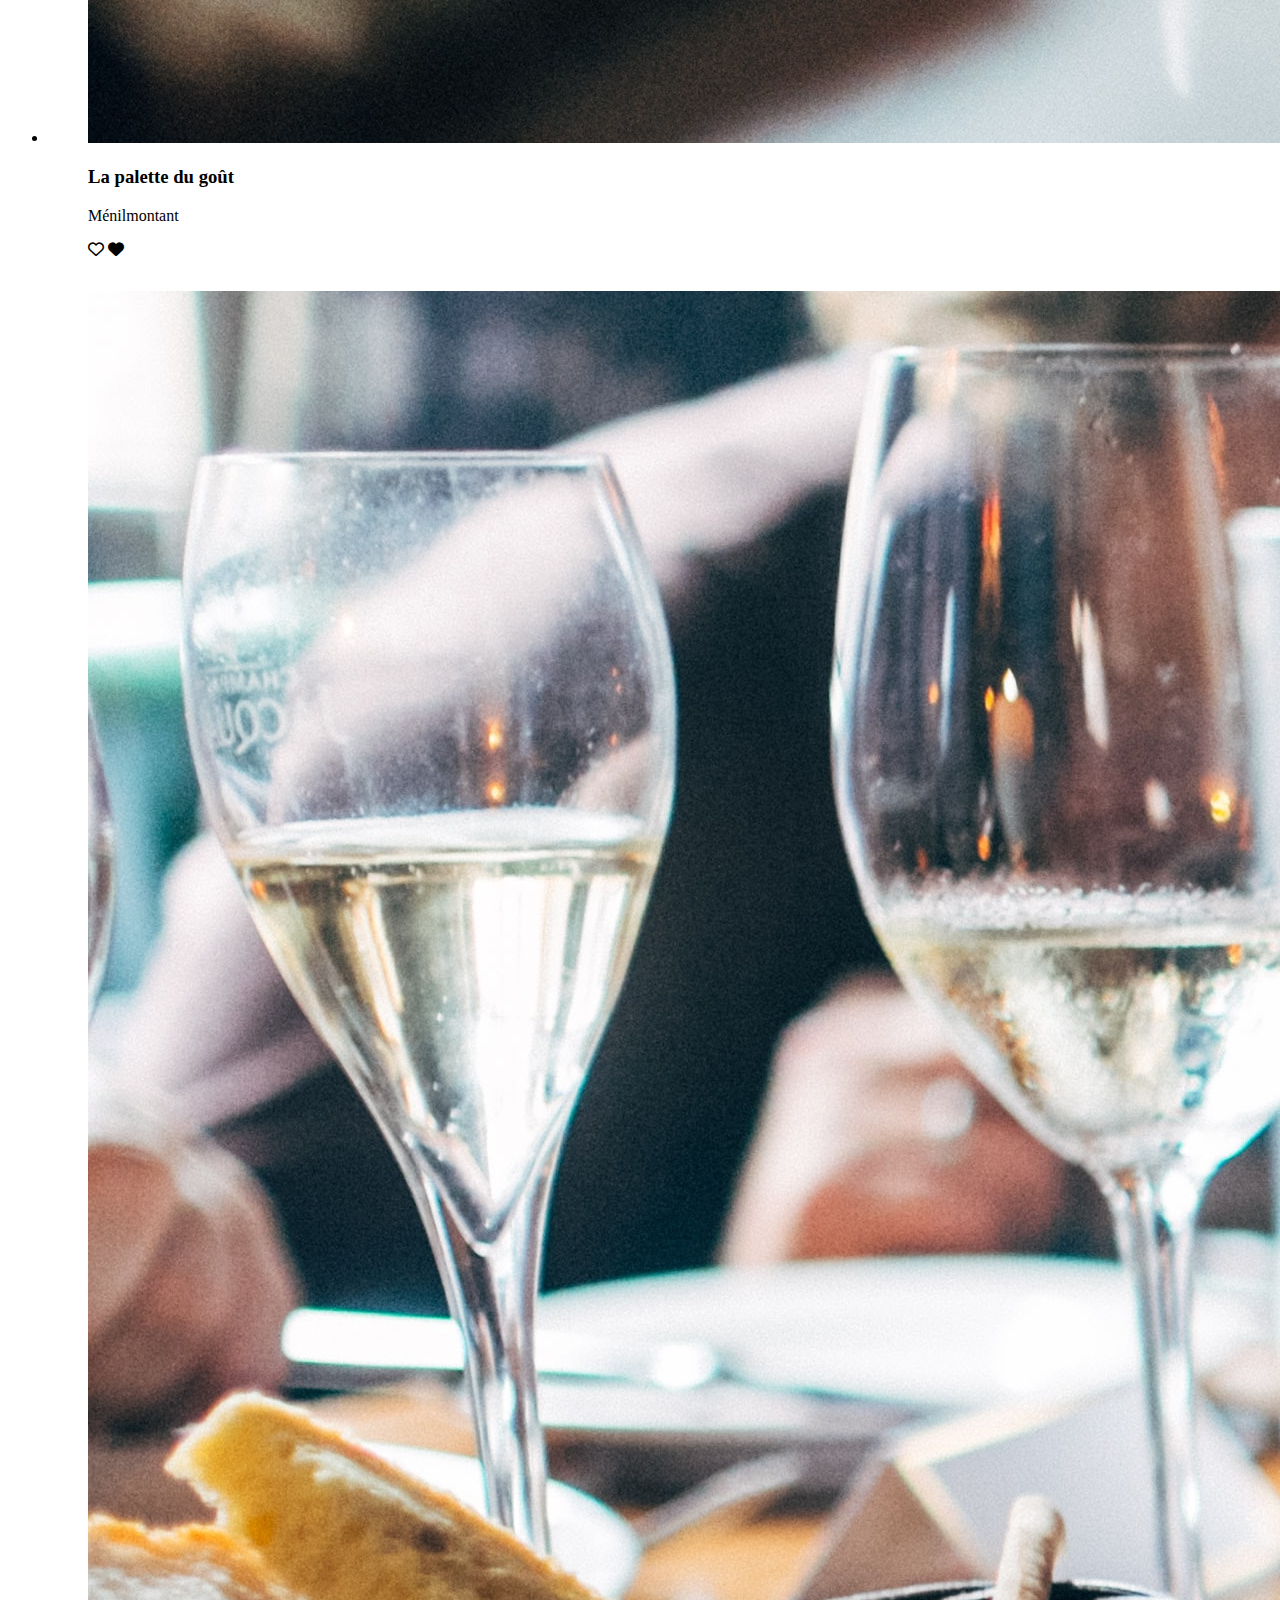
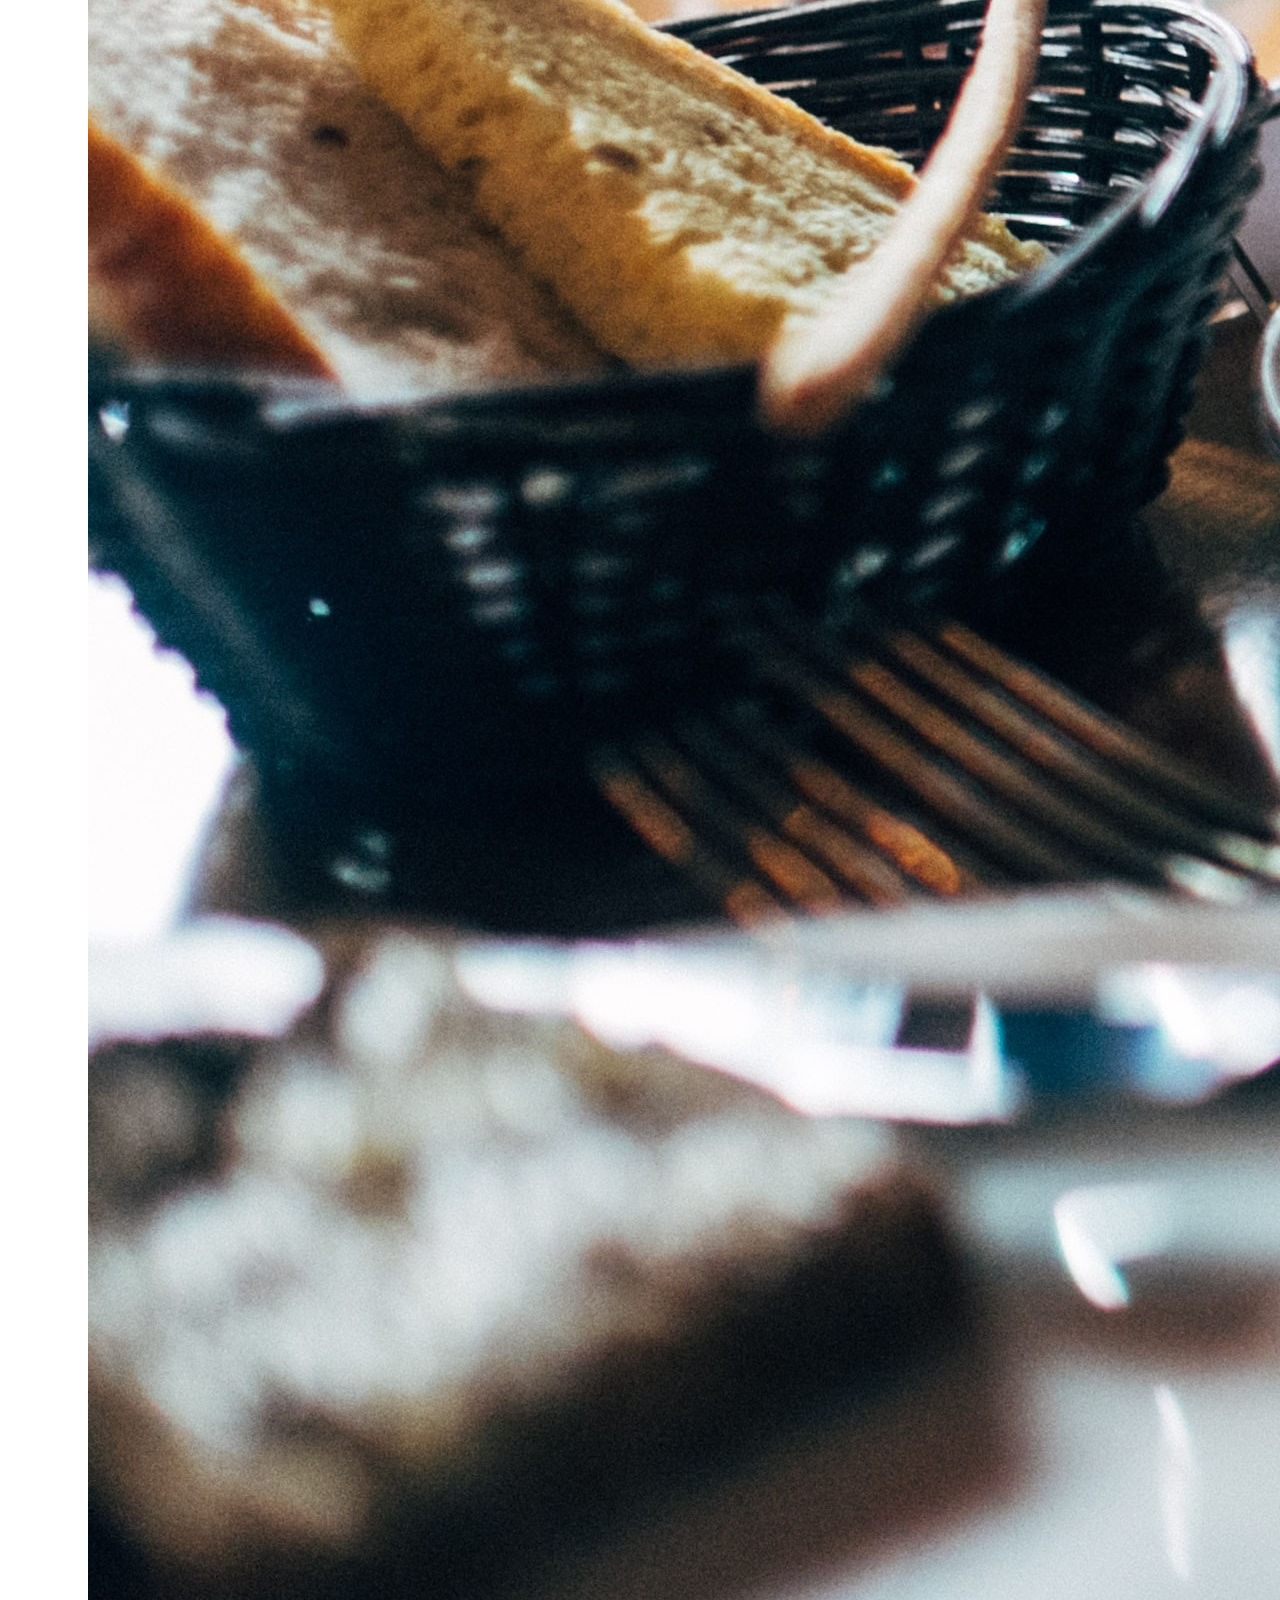
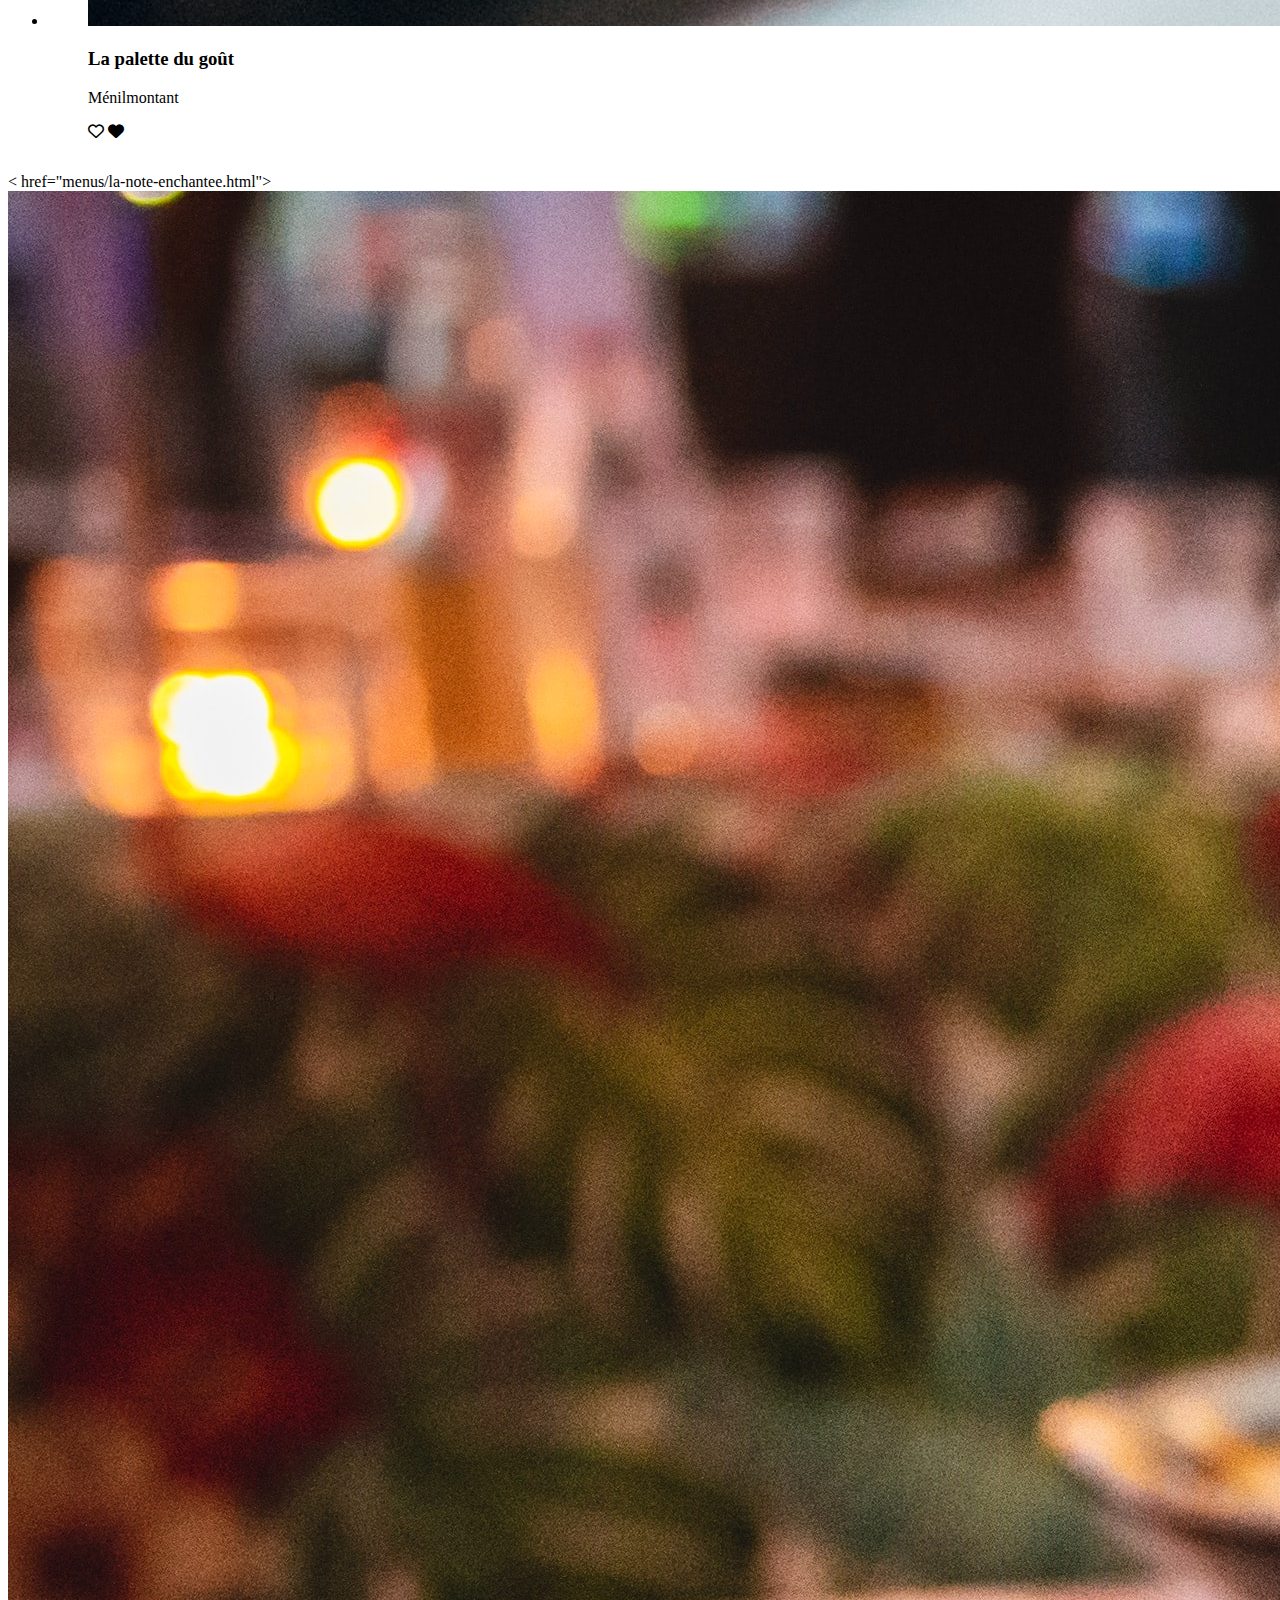
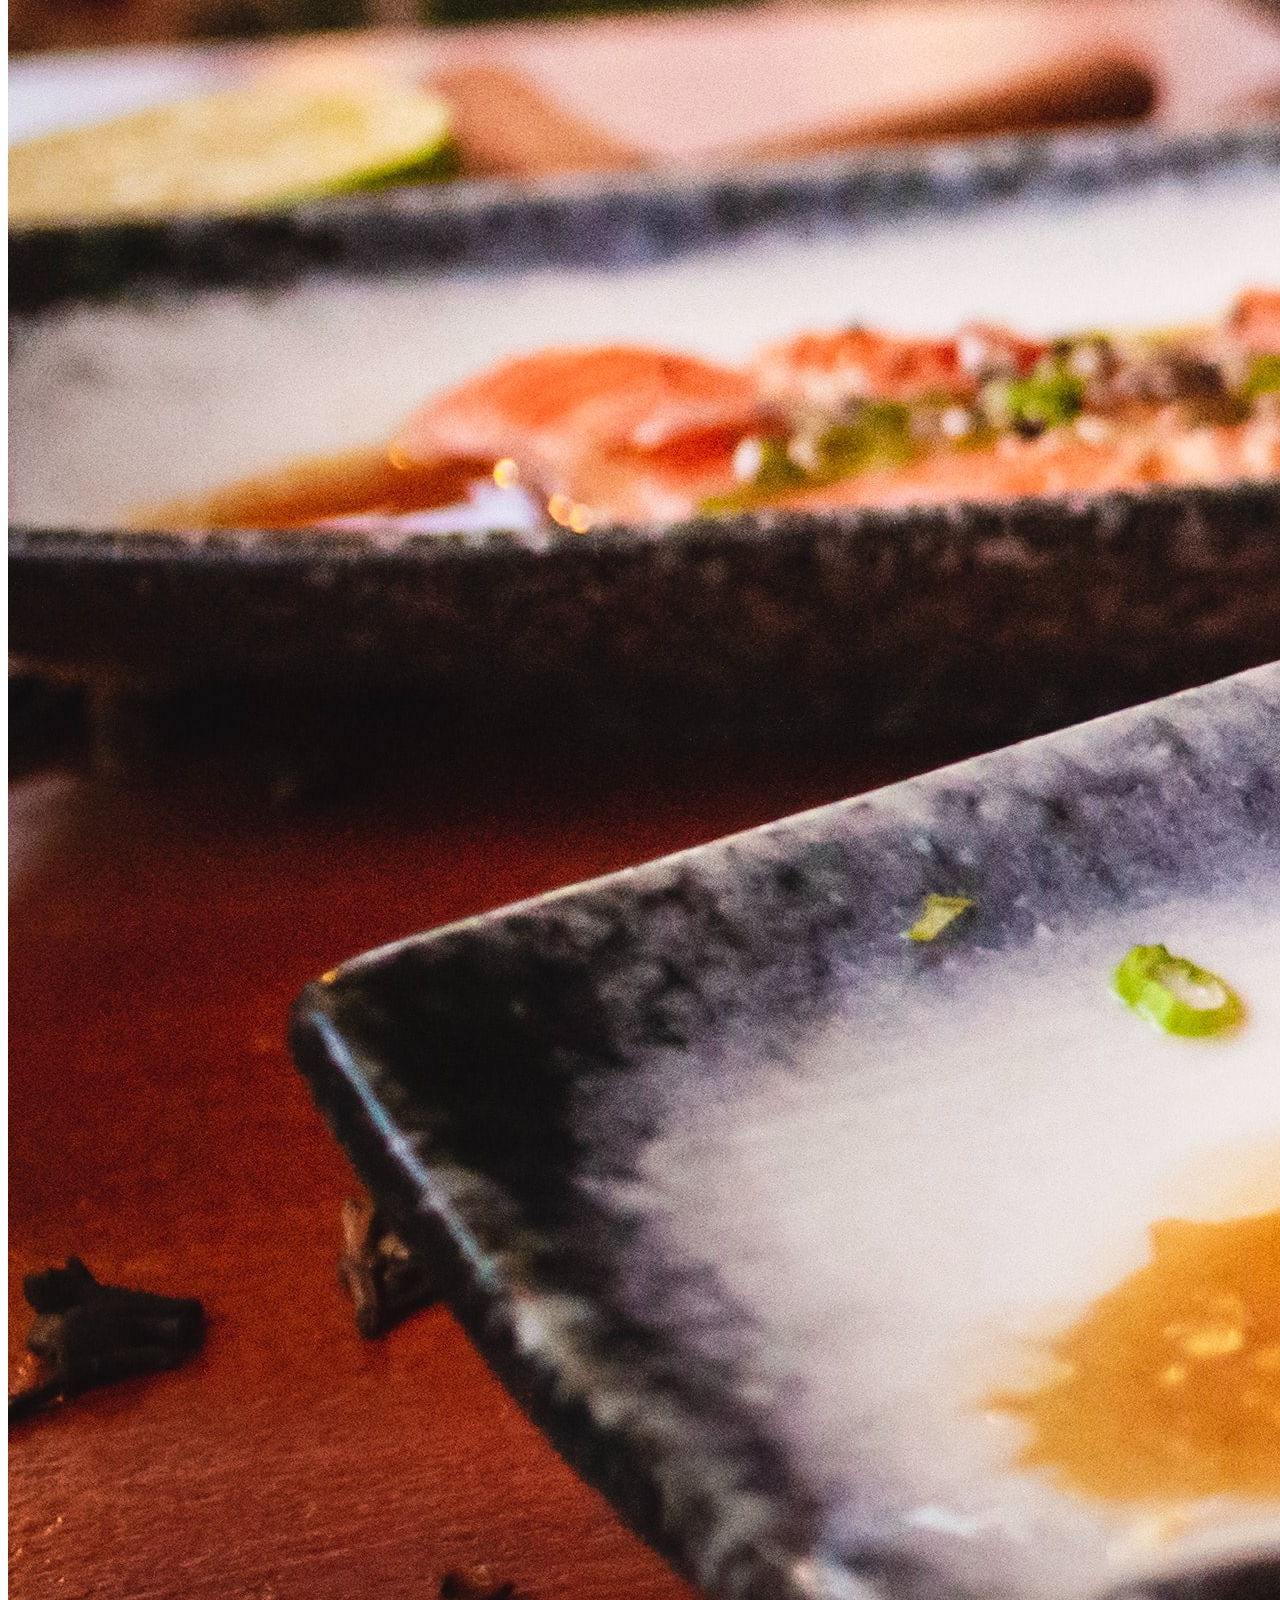
==== commit 1098d579: "insertion des differents menus" ====
--- a/index.html
+++ b/index.html
@@ -10,7 +10,7 @@
     <link rel="preconnect" href="https://fonts.googleapis.com">
     <link rel="preconnect" href="https://fonts.gstatic.com" crossorigin>
     <meta name="description" content="Choisissez un restaurant, Composez votre menu, degustez au restaurant">
-    
+
     <link href="https://fonts.googleapis.com/css2?family=Roboto&family=Shrikhand&display=swap" rel="stylesheet">
     <link rel="stylesheet" href="https://cdnjs.cloudflare.com/ajax/libs/font-awesome/6.4.0/css/all.min.css">
     <link rel="stylesheet" href="css/style.css">
@@ -27,9 +27,10 @@
         </header>
 
         <main>
-            <div class="lieux">
-                <p>Paris, Belleville</p>
-            </div>
+            <form class="lieux">
+                <i class="fa-solid fa-location-dot"></i>
+                <input type="search" value="Paris, Belleville">
+            </form>
 
             <section class="presentation">
                 <h2>Reservez le menu qui vous convient</h2>
@@ -37,7 +38,7 @@
                 <a href="#restaurants">Explorer nos restaurants</a>
             </section>
 
-            <section class="modeemploi">
+            <section class="fonctionnement">
                 <h2>Fonctionnement</h2>
                 <ol>
                     <li>
@@ -55,94 +56,141 @@
                 </ol>
             </section>
 
-            <section>
+            <article class="restaurants">
                 <h2>Restaurants</h2>
-                <div class="lescartes">
-                    <article class="carte_restaurant">
+
+                <ul>
+                    <li>
                         <a href="menus/la-palette-du-gout.html">
-                            <img src="img/restaurants/jay-wennington-N_Y88TWmGwA-unsplash.jpg"alt="La palette du goût">
-                            <div class="carte_detaille">
-                                <h3>La palette du goût</h3>
-                                <p>Ménilmontant</p>
-                            </div>
+                            <figure>
+                                <img src="img/restaurants/jay-wennington-N_Y88TWmGwA-unsplash.jpg" alt="La palette du goût">
+                                <figcaption>
+                                    <h3>La palette du goût</h3>
+                                    <p>Ménilmontant</p>
+                                    <p>Nouveau</p>
+                                    <div class="coeur">
+                                        <i class="fa-regular fa-heart coeur_vide"></i>
+                                        <i class="fa-solid fa-heart coeur_plein"></i>
+                                    </div>
+                                </figcaption>
+                            </figure>
                         </a>
-                        <div class="coeur">
-                            <i class="fa-regular fa-heart coeur_vide"></i>
-                            <i class="fa-solid fa-heart coeur_plein"></i>
-                        </div>
-                    </article>
+                    </li>
+                    <li>
+                        <a href="menus/la-note-enchantee.html">
+                            <figure>
+                                <img src="img/restaurants/jay-wennington-N_Y88TWmGwA-unsplash.jpg" alt="La palette du goût">
+                                <figcaption>
+                                    <h3>La palette du goût</h3>
+                                    <p>Ménilmontant</p>
+                                    <p>Nouveau</p>
+                                    <div class="coeur">
+                                        <i class="fa-regular fa-heart coeur_vide"></i>
+                                        <i class="fa-solid fa-heart coeur_plein"></i>
+                                    </div>
+                                </figcaption>
+                            </figure>
+                        </a>
+                    </li>
+                    <li>
+                        <a href="menus/a-la-francaise.html">
+                            <figure>
+                                <img src="img/restaurants/jay-wennington-N_Y88TWmGwA-unsplash.jpg" alt="La palette du goût">
+                                <figcaption>
+                                    <h3>La palette du goût</h3>
+                                    <p>Ménilmontant</p>
+                                    <div class="coeur">
+                                        <i class="fa-regular fa-heart coeur_vide"></i>
+                                        <i class="fa-solid fa-heart coeur_plein"></i>
+                                    </div>
+                                </figcaption>
+                            </figure>
+                        </a>
+                    </li>
+                    <li>
+                        <a href="menus/le-delice-des-sens.html">
+                            <figure>
+                                <img src="img/restaurants/jay-wennington-N_Y88TWmGwA-unsplash.jpg" alt="La palette du goût">
+                                <figcaption>
+                                    <h3>La palette du goût</h3>
+                                    <p>Ménilmontant</p>
+                                    <div class="coeur">
+                                        <i class="fa-regular fa-heart coeur_vide"></i>
+                                        <i class="fa-solid fa-heart coeur_plein"></i>
+                                    </div>
+                                </figcaption>
+                            </figure>
+                        </a>
+                    </li>              
+                </ul>
 
-                    <article class="les cartes"
-                        <a href="menus/la-note-enchantee.html">
-                            <img src="img/restaurants/louis-hansel-shotsoflouis-qNBGVyOCY8Q-unsplash.jpg" alt=" La note enchantée">
-                            <div class="carte_detaille">
-                                <h3>La note enchantée</h3>
-                                <p>Charonne</p>
-                            </div>
-                        </a>
-                        <div class="coeur">
-                            <i class="fa-regular fa-heart coeur_vide"></i>
-                            <i class="fa-solid fa-heart coeur_plein"></i>
-                        </div>
-                    </article>
+               
+
+                
+                    < href="menus/la-note-enchantee.html">
+                    <img src="img/restaurants/louis-hansel-shotsoflouis-qNBGVyOCY8Q-unsplash.jpg"
+                        alt=" La note enchantée">
+                    
+                        <h3>La note enchantée</h3>
+                        <p>Charonne</p>
+                    
+                   
+                
 
 
-                    <article class="lescartes">
-                        <a href="menus/a-la-francaise.html">
-                            <img src="img/restaurants/toa-heftiba-DQKerTsQwi0-unsplash.jpg" alt="À la française">
-                            <div class="carte_detaille">
-                                <h3>À la française</h3>
-                                <p>Cité Rouge</p>
-                            </div>
-                        </a>
-                        <div class="coeur">
-                            <i class="fa-regular fa-heart coeur_vide"></i>
-                            <i class="fa-solid fa-heart coeur_plein"></i>
+               
+                    <a href="menus/a-la-francaise.html">
+                        <img src="img/restaurants/toa-heftiba-DQKerTsQwi0-unsplash.jpg" alt="À la française">
+                        <div class="carte_detaille">
+                            <h3>À la française</h3>
+                            <p>Cité Rouge</p>
                         </div>
-                    </article>
+                    </a>
+                    <div class="coeur">
+                        <i class="fa-regular fa-heart coeur_vide"></i>
+                        <i class="fa-solid fa-heart coeur_plein"></i>
+                    </div>
+                </article>
 
-                    <article class="cartes">
-                        <a href="menus/le-delice-des-sens.html">
-                            <img src="img/restaurants/stil-u2Lp8tXIcjw-unsplash.jpg" alt=" Le délices des sens">
-                            <div class="carte_detaille">
-                                <h3>Le délice des sens</h3>
-                                <p>Folie-Méricourt</p>
-                            </div>
-                        </a>
-                        <div class="coeur_plein">
-                            <i class="fa-regular fa-heart coeur_vide"></i>
-                            <i class="fa-solid fa-heart coeur_plein"></i>
+                <article class="cartes">
+                    <a href="menus/le-delice-des-sens.html">
+                        <img src="img/restaurants/stil-u2Lp8tXIcjw-unsplash.jpg" alt=" Le délices des sens">
+                        <div class="carte_detaille">
+                            <h3>Le délice des sens</h3>
+                            <p>Folie-Méricourt</p>
                         </div>
-                    </article>
-                </div>
-            </section>
+                    </a>
+                    <div class="coeur_plein">
+                        <i class="fa-regular fa-heart coeur_vide"></i>
+                        <i class="fa-solid fa-heart coeur_plein"></i>
+                    </div>
+                </article>
+                
+            </article>
         </main>
 
-
-
         <footer>
-
             <h4>ohmyfood</h4>
             <ul>
-                <li>
-                    <i class="fa-solid fa-utensils"></i>
-                    <a href="#" class="liengras">Proposer un restaurant</a>
+                <li>                   
+                    <a href="#">
+                        <i class="fa-solid fa-utensils"></i>  
+                        Proposer un restaurant
+                    </a>
                 </li>
-
-                <li>
-                    <i class="fa-solid fa-handshake-angle"></i>
-                    <a href="#" class="lien_gras">Devenir partenaire</a>
+                <li>                    
+                    <a href="#">
+                        <i class="fa-solid fa-handshake-angle"></i>
+                        Devenir partenaire
+                    </a>
                 </li>
-
                 <li>
                     <a href="#">Mentions légales</a>
                 </li>
-
                 <li>
                     <a href="mailto:ohmyfood@gmail.fr">Contact</a>
                 </li>
             </ul>
         </footer>
     </body>
-
-</html>+</html>
--- a/css/style.css
+++ b/css/style.css
@@ -1,20 +1,35 @@
-ul {
+.nomdepage {
+    width: 375px;
+    height: 440px;
+
+}
+
+.modeemploi {
+    width: 375px;
+    height: 440px;
+    top: 400px;
+}
+
+
+
+ul li ol {
+
     display: flex;
-    text-decoration: none;
+    list-style: none;
 }
 
 a {
     display: flex;
     text-decoration: none;
     color: black;
-} 
+}
 
 h3 {
 
     text-decoration: none;
     color: black;
 }
+
 p {
-    text-decoration: none
-
-}+    list-style: none;
+}
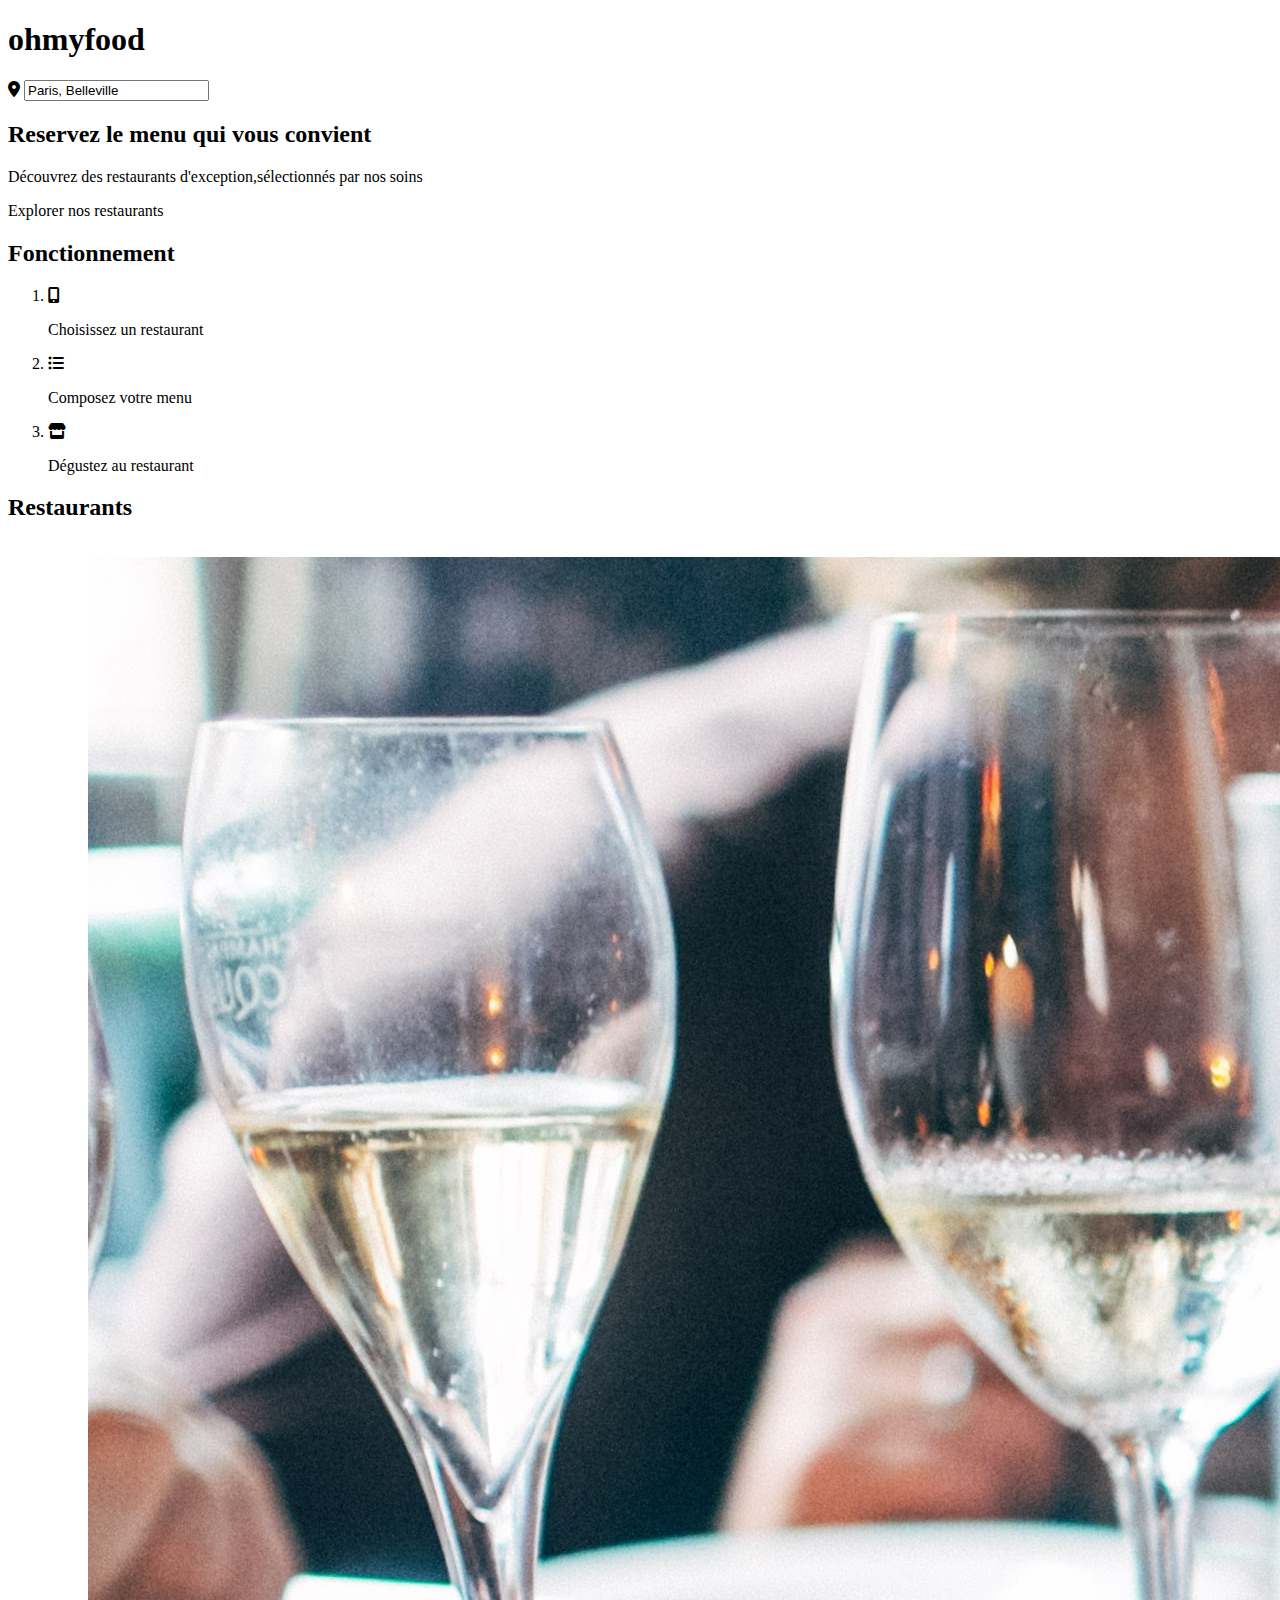
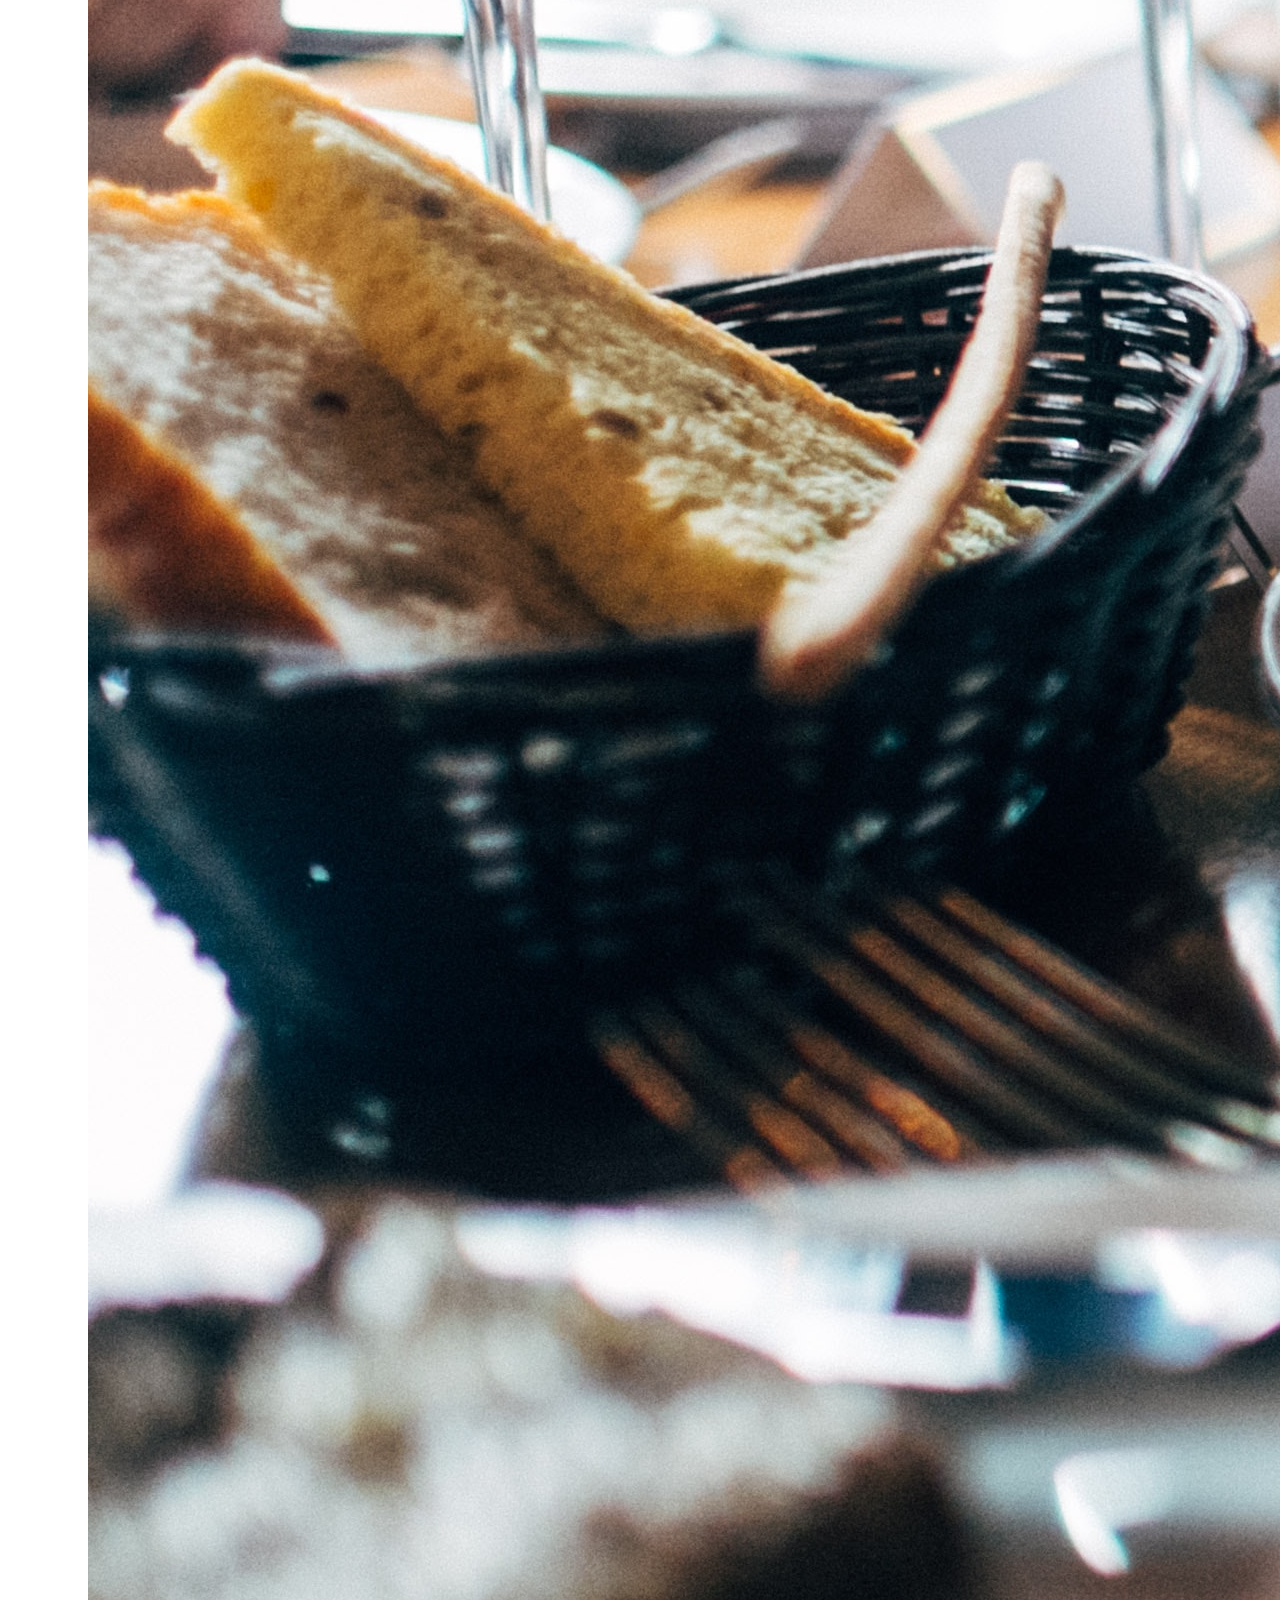
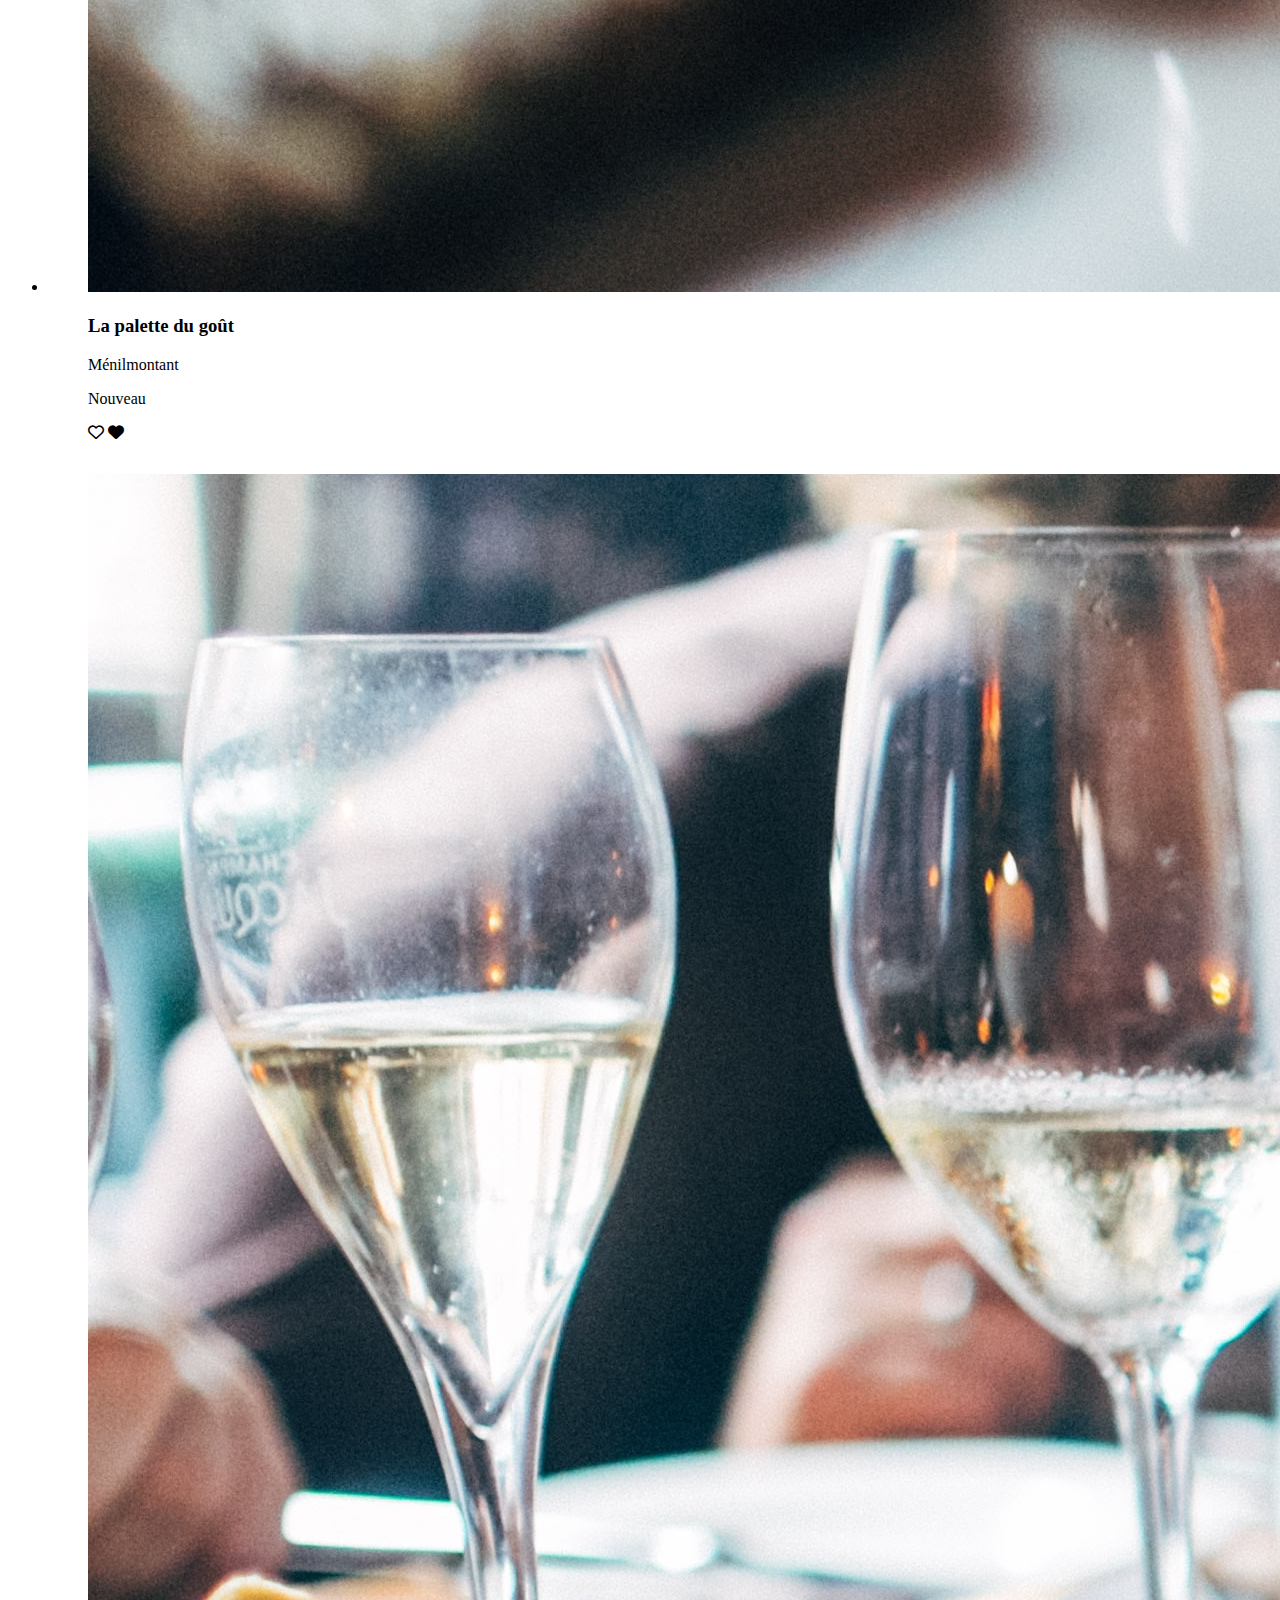
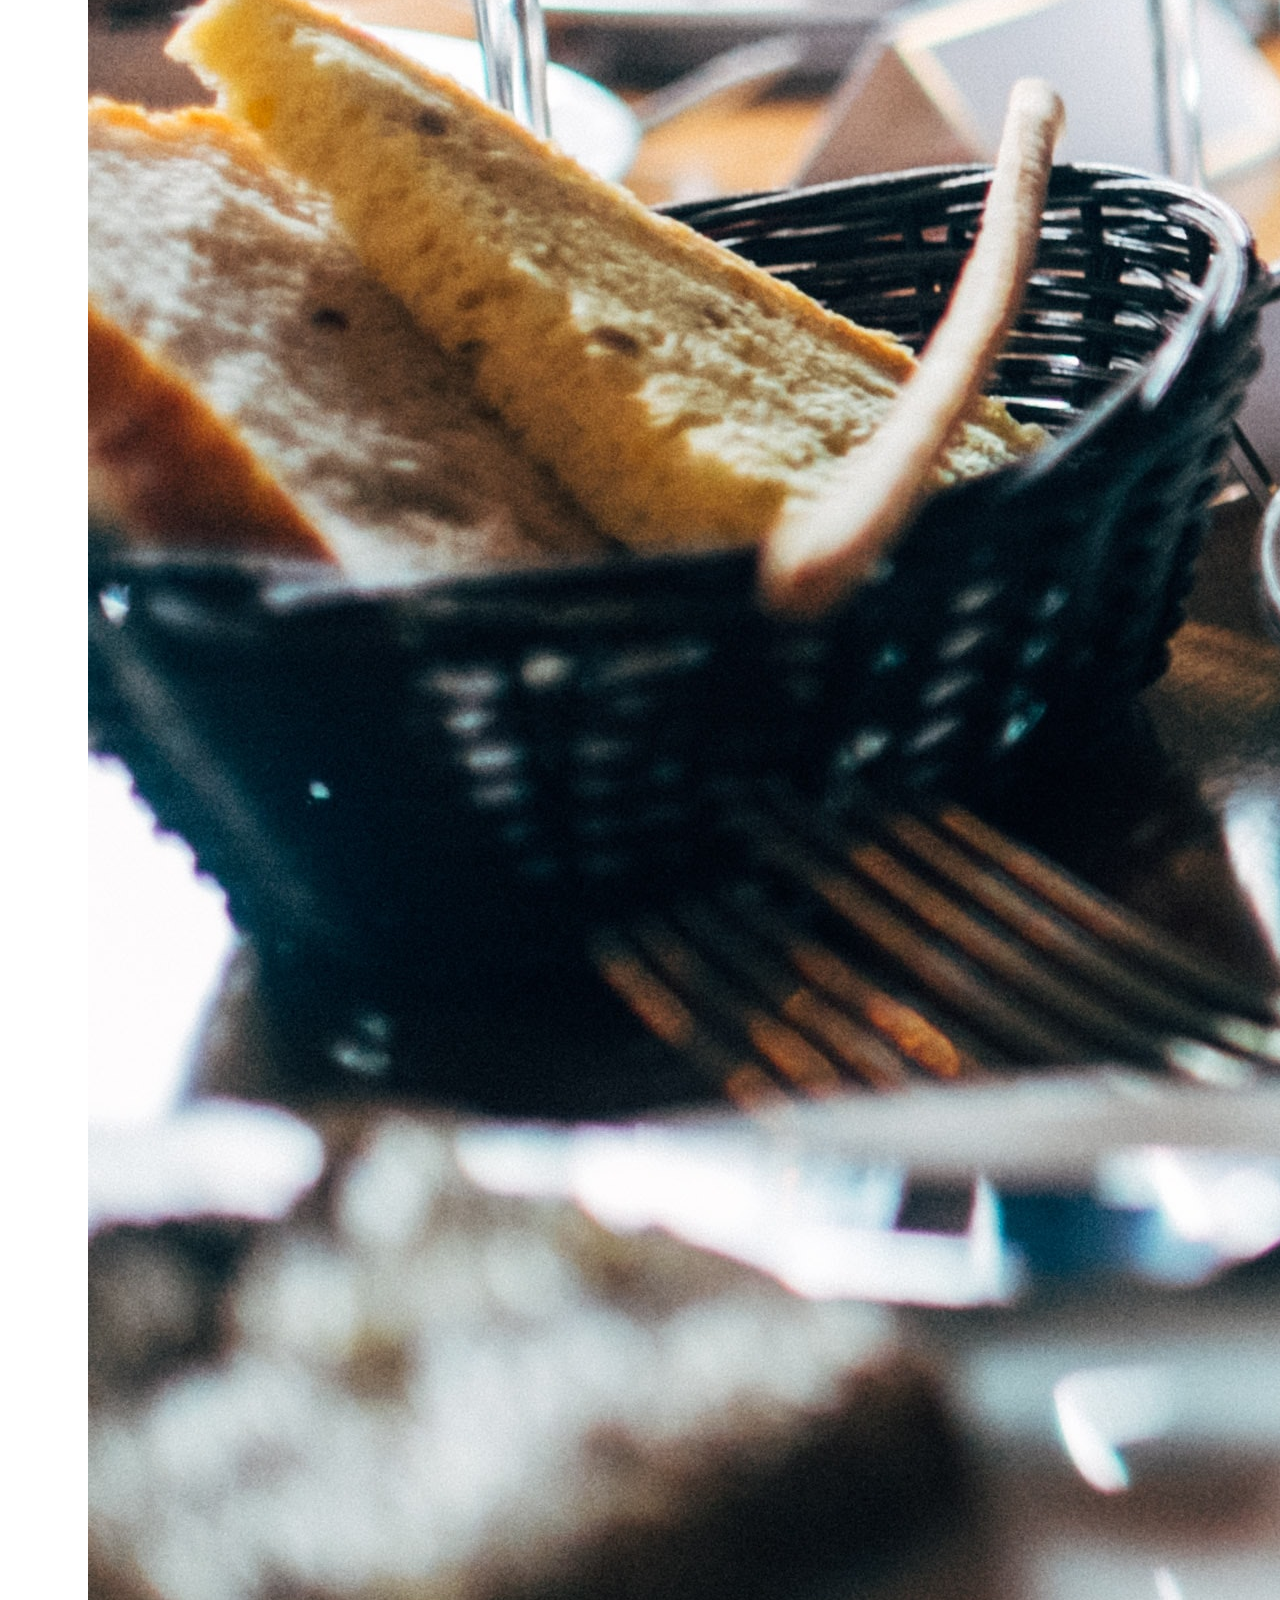
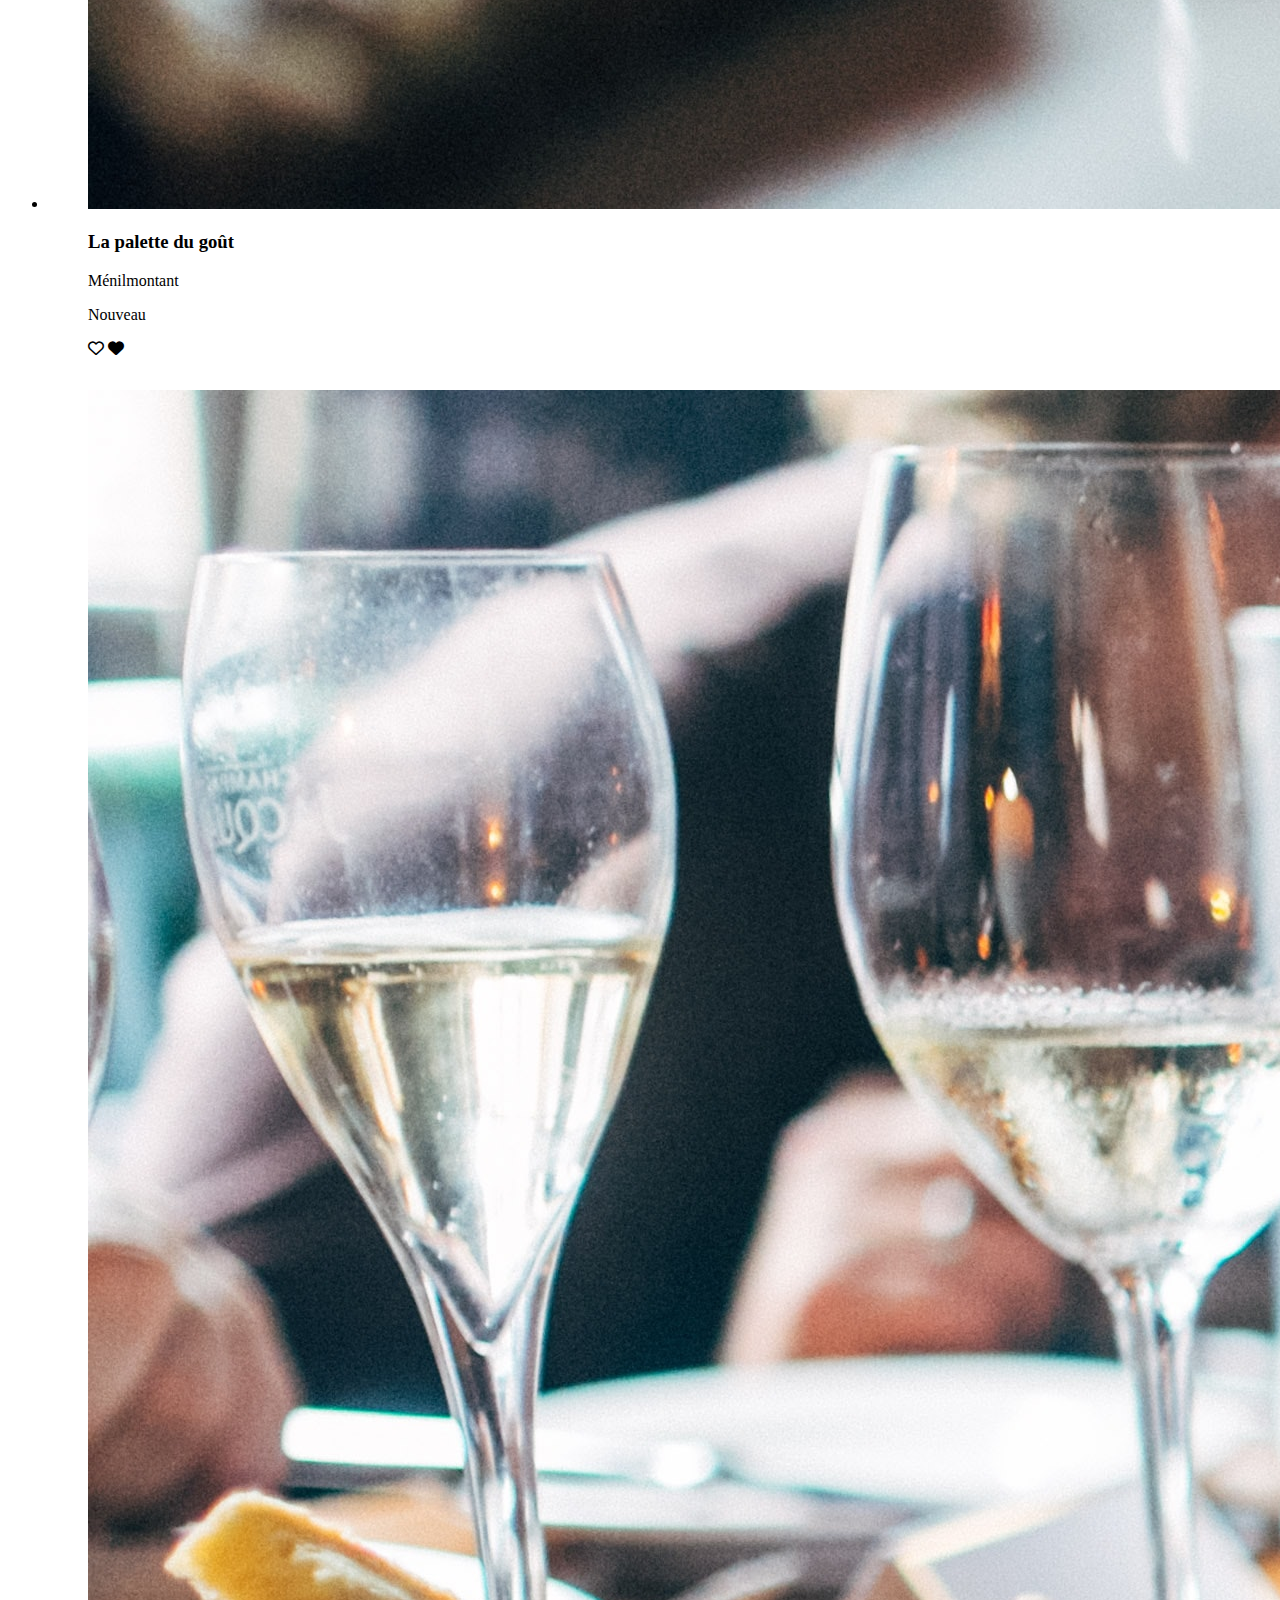
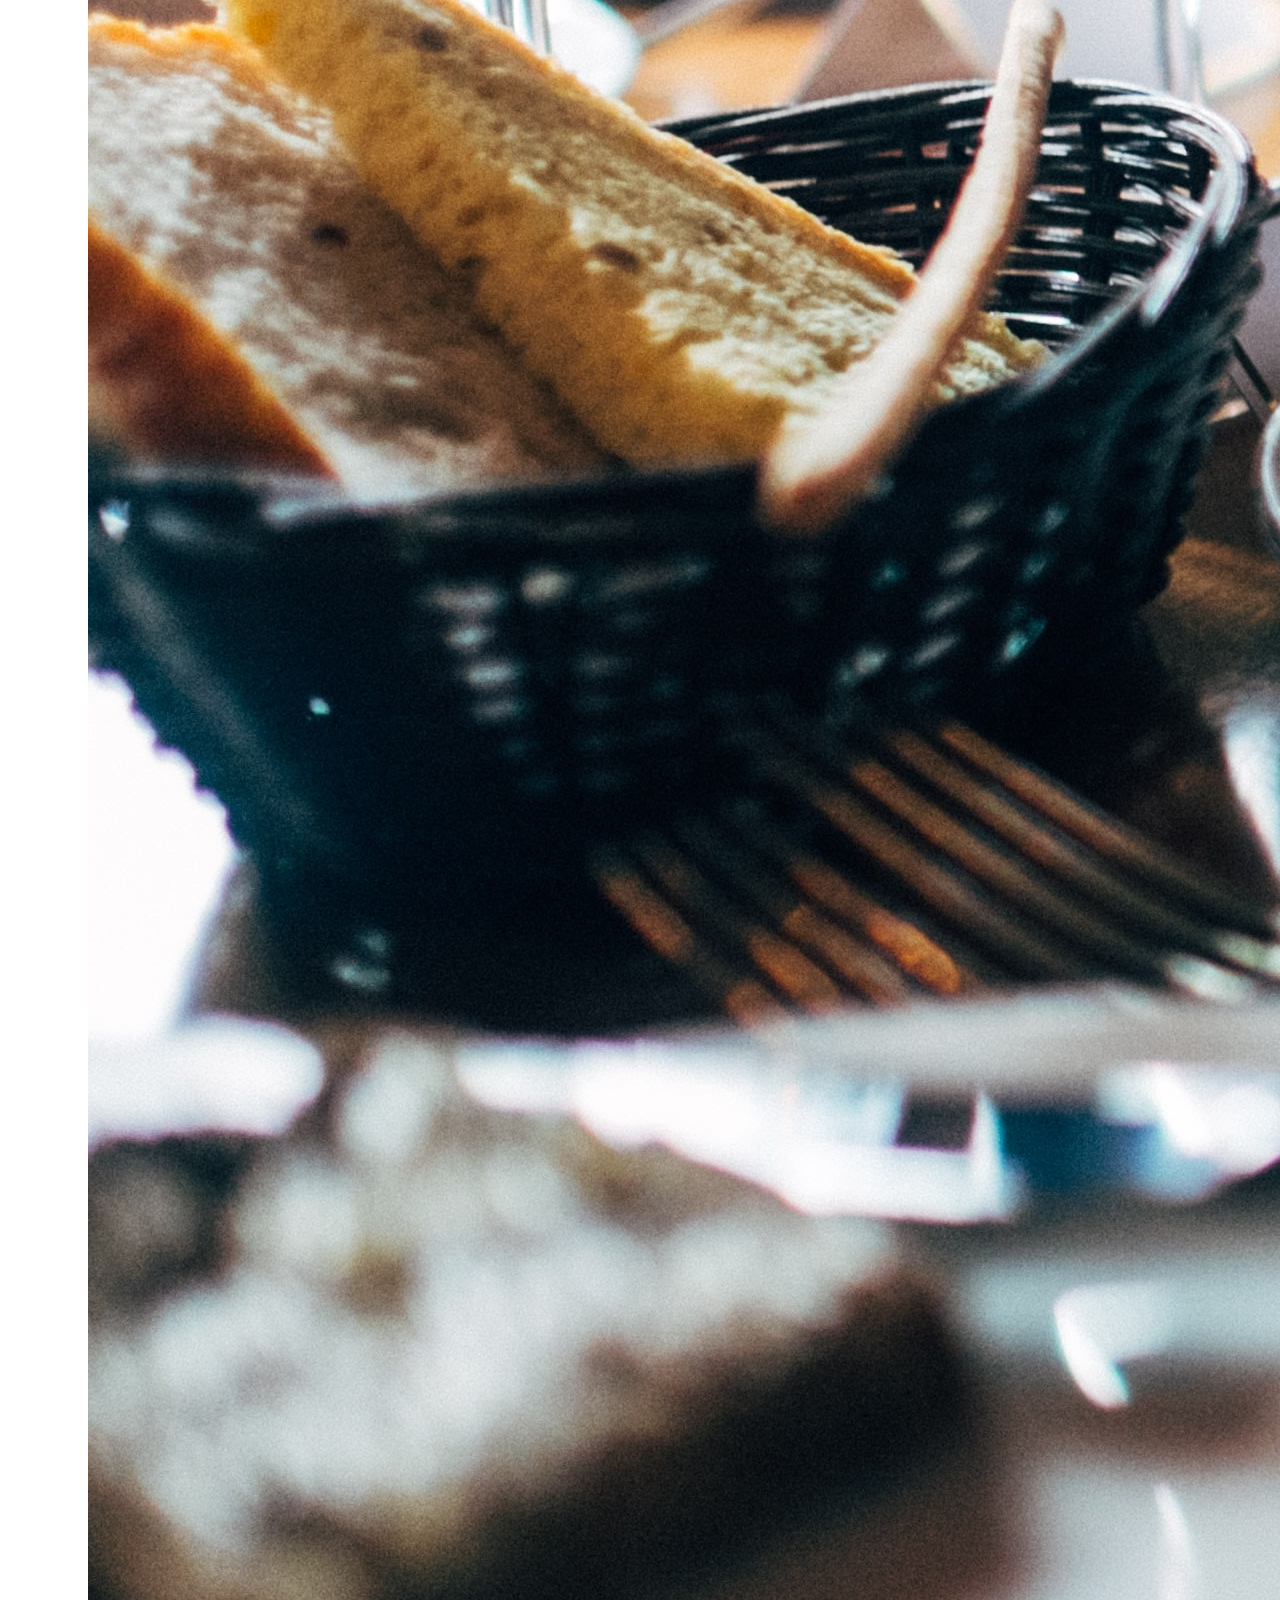
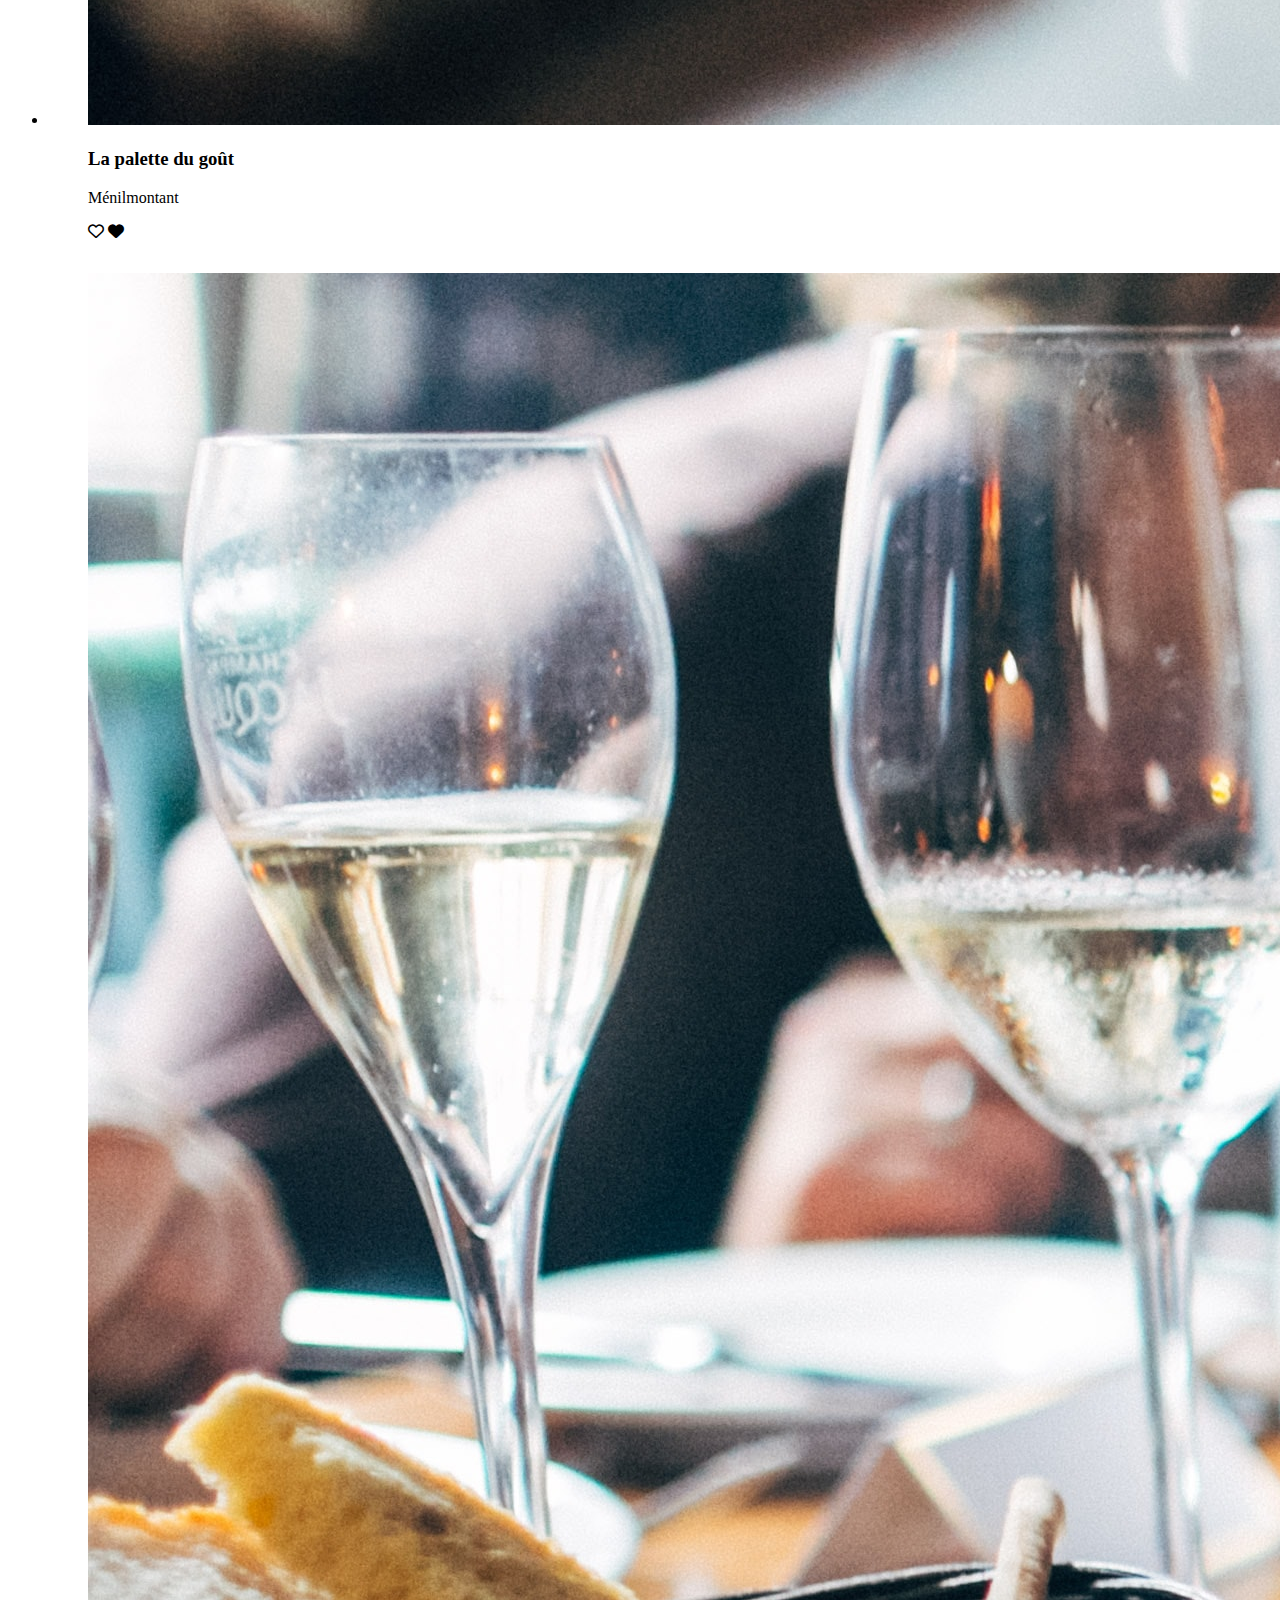
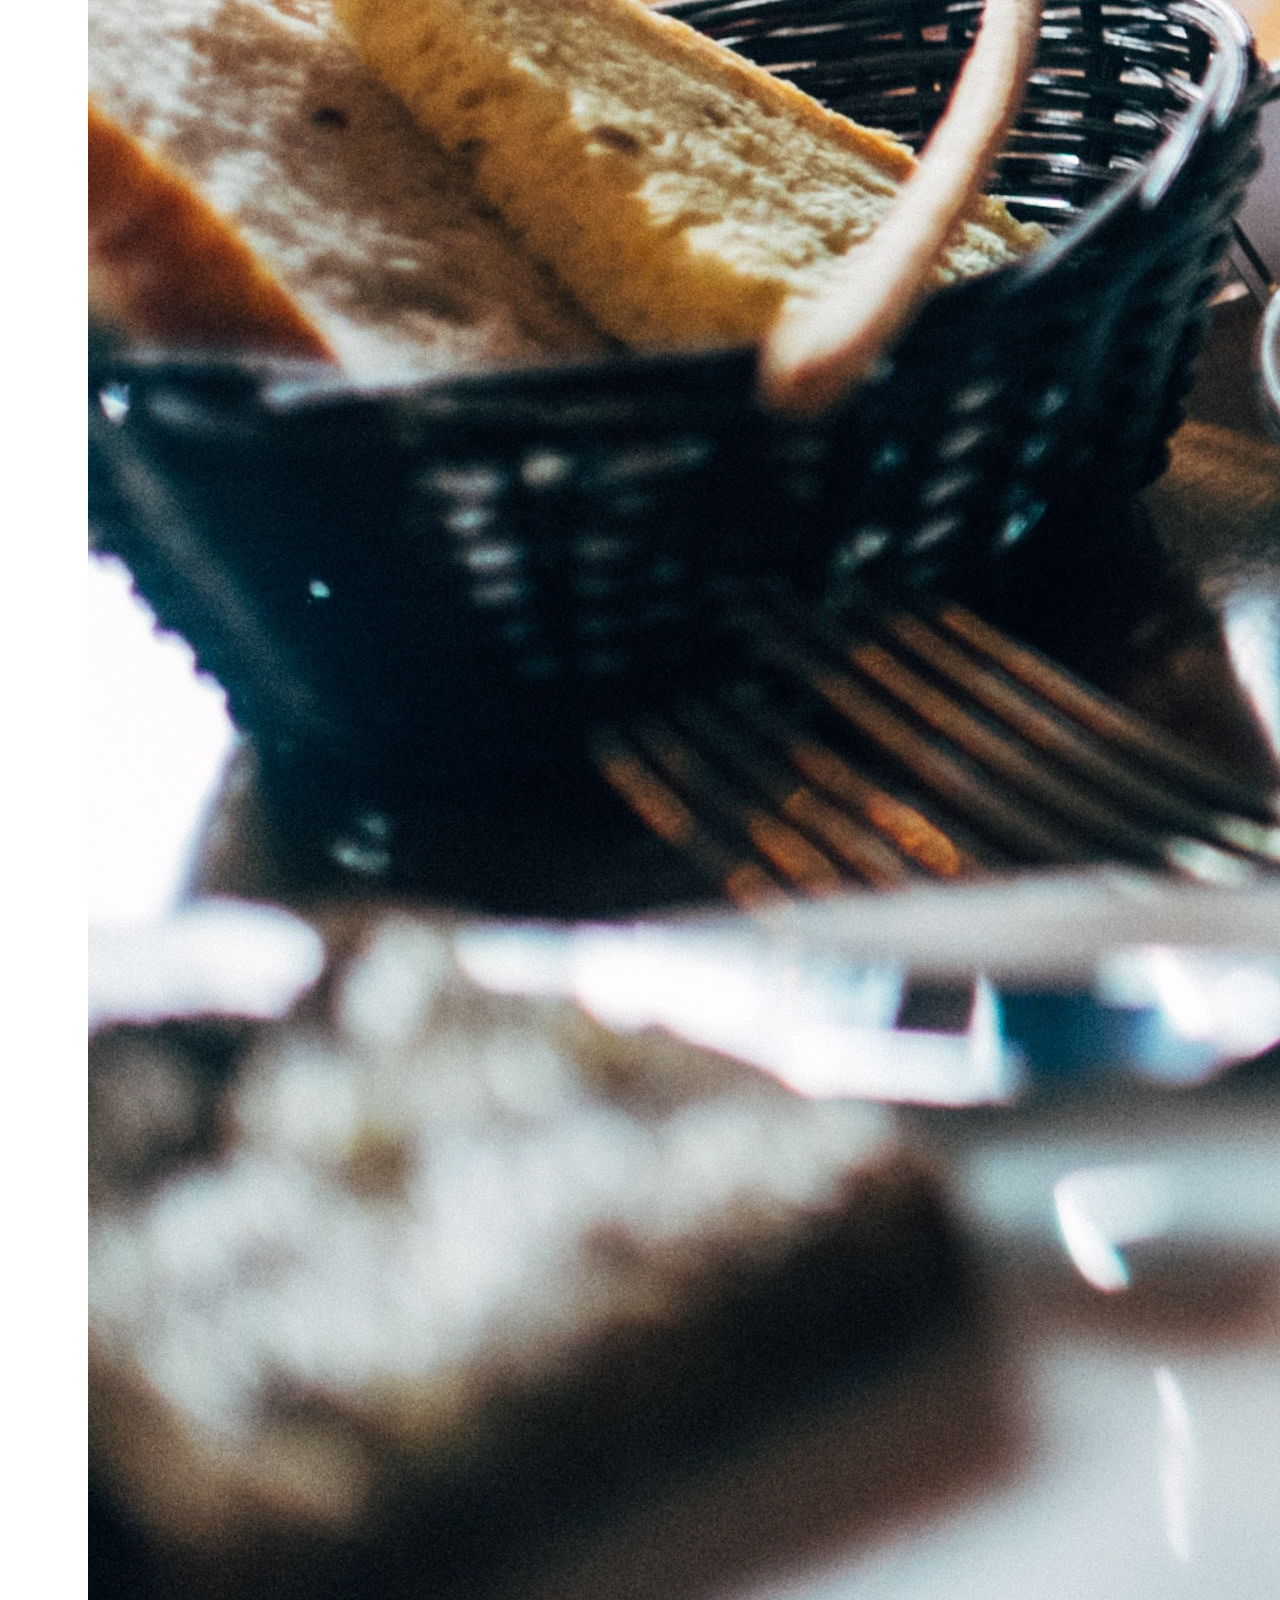
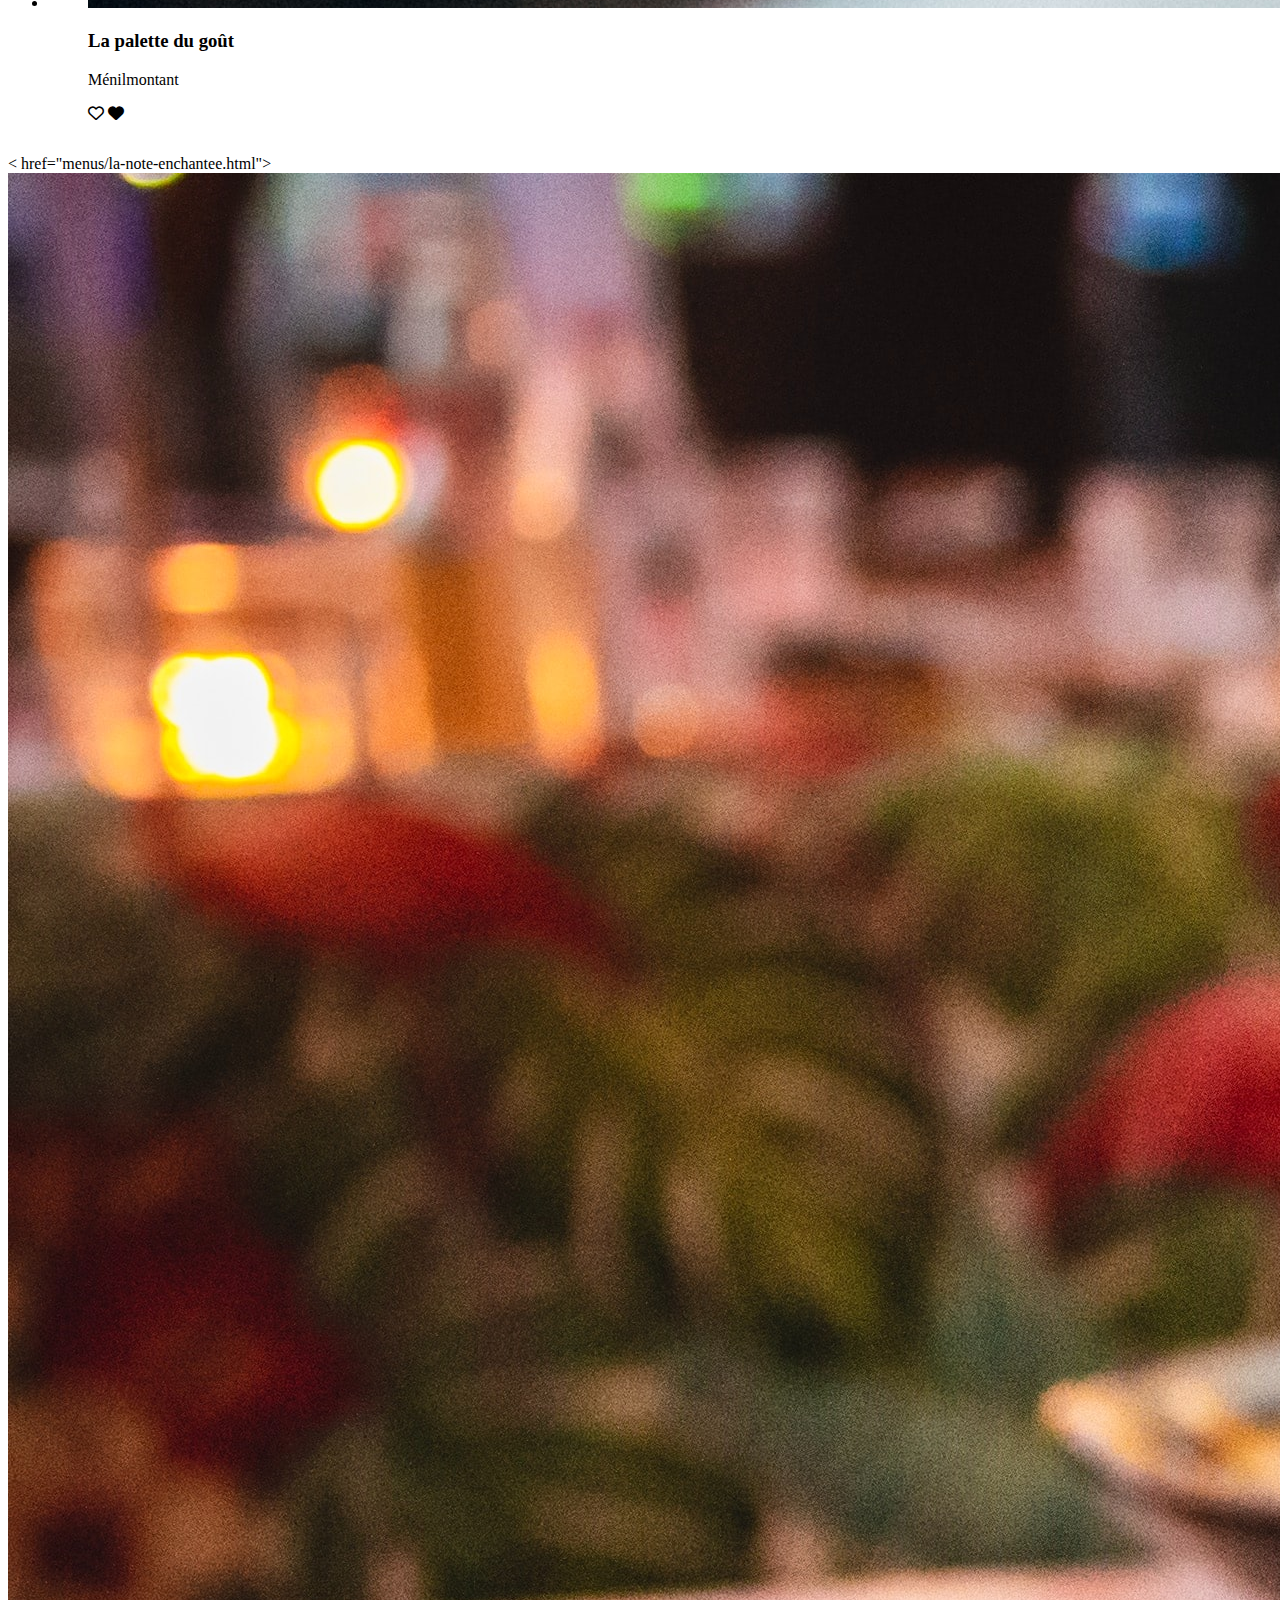
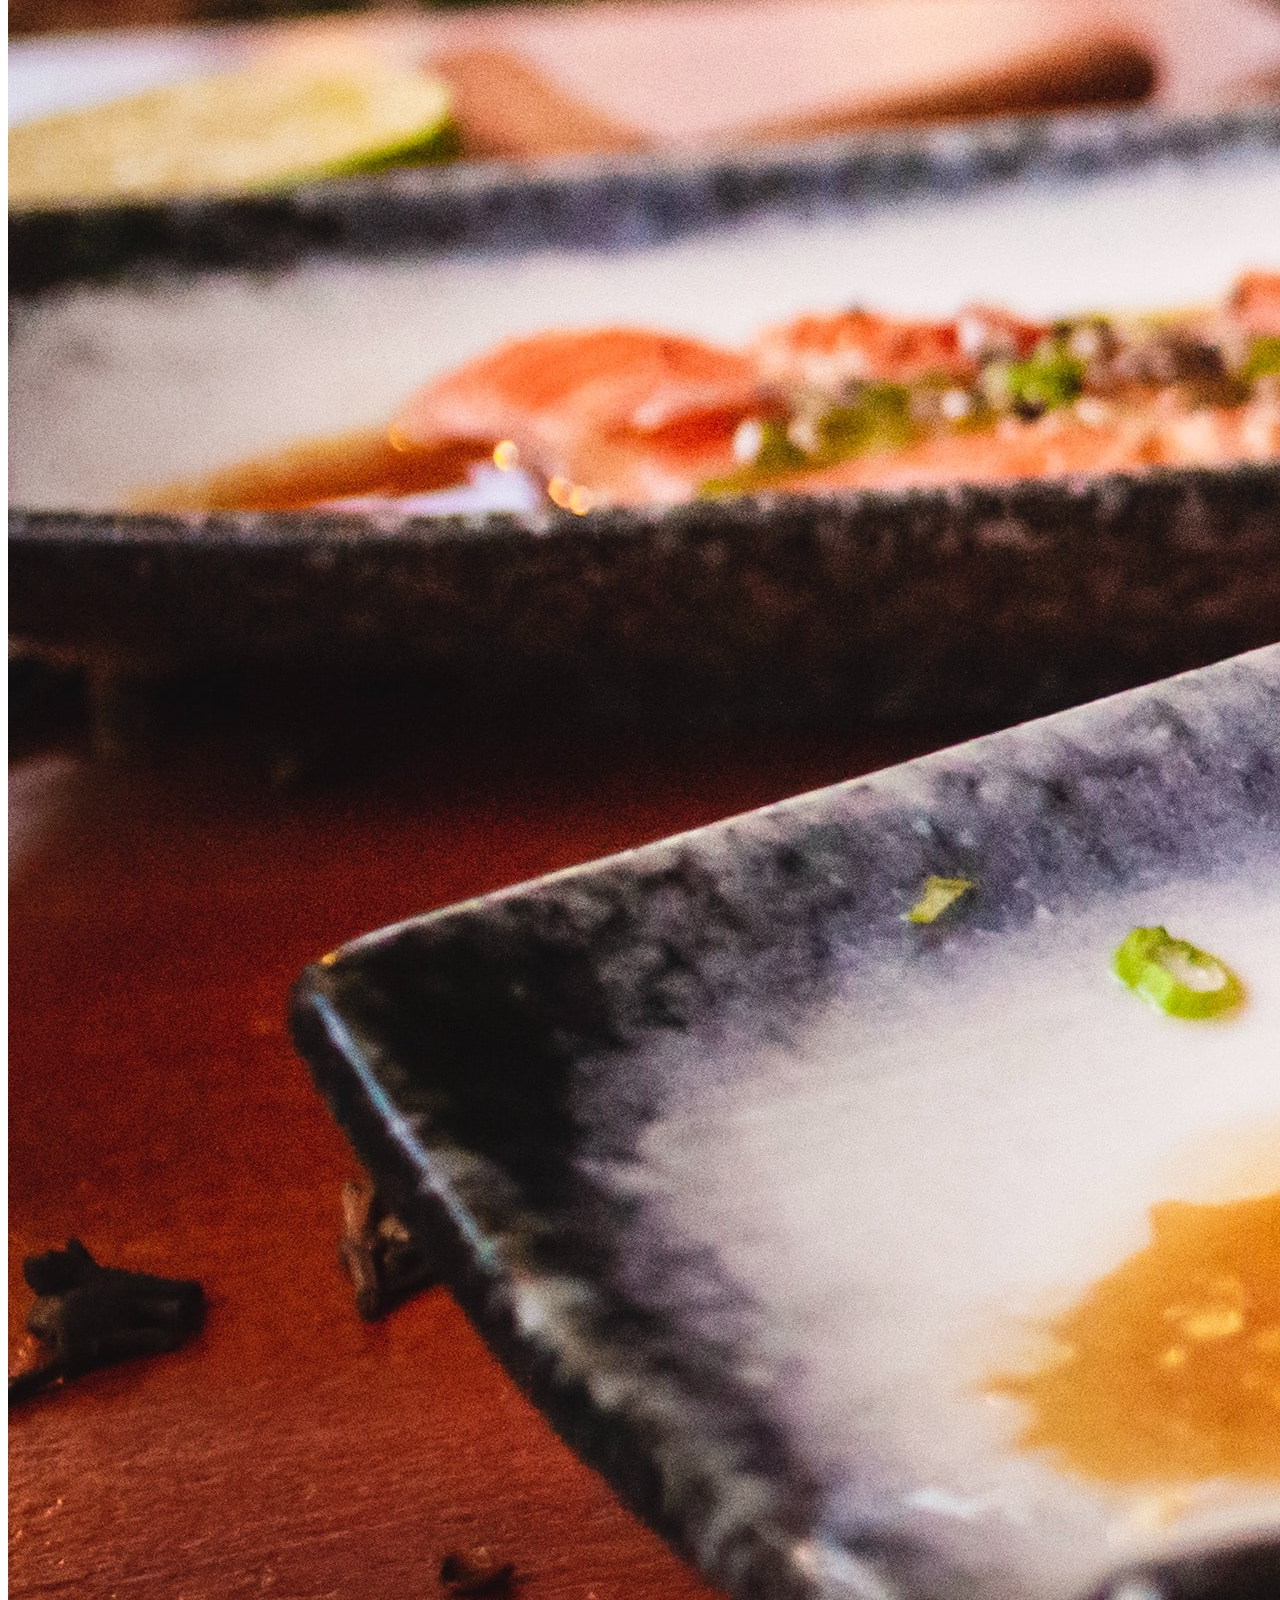
==== commit b33fdcf8: "mise a jour" ====
--- a/index.html
+++ b/index.html
@@ -13,7 +13,7 @@
 
     <link href="https://fonts.googleapis.com/css2?family=Roboto&family=Shrikhand&display=swap" rel="stylesheet">
     <link rel="stylesheet" href="https://cdnjs.cloudflare.com/ajax/libs/font-awesome/6.4.0/css/all.min.css">
-    <link rel="stylesheet" href="css/style.css">
+    <link rel="stylesheet" href="style/css/style.css">
 
 </head>
 
--- a/style/css/style.css
+++ b/style/css/style.css
@@ -0,0 +1,32 @@
+ul ol {
+  display: flex;
+  list-style: none;
+}
+
+a {
+  display: flex;
+  text-decoration: none;
+  color: #000;
+}
+
+h3 {
+  text-decoration: none;
+  color: #000;
+}
+
+p {
+  list-style: none;
+}
+
+.nom-de-page {
+  width: 375px;
+  height: 440px;
+}
+
+.mode-emploi {
+  width: 375px;
+  height: 440px;
+  top: 400px;
+}
+
+/*# sourceMappingURL=style.css.map */
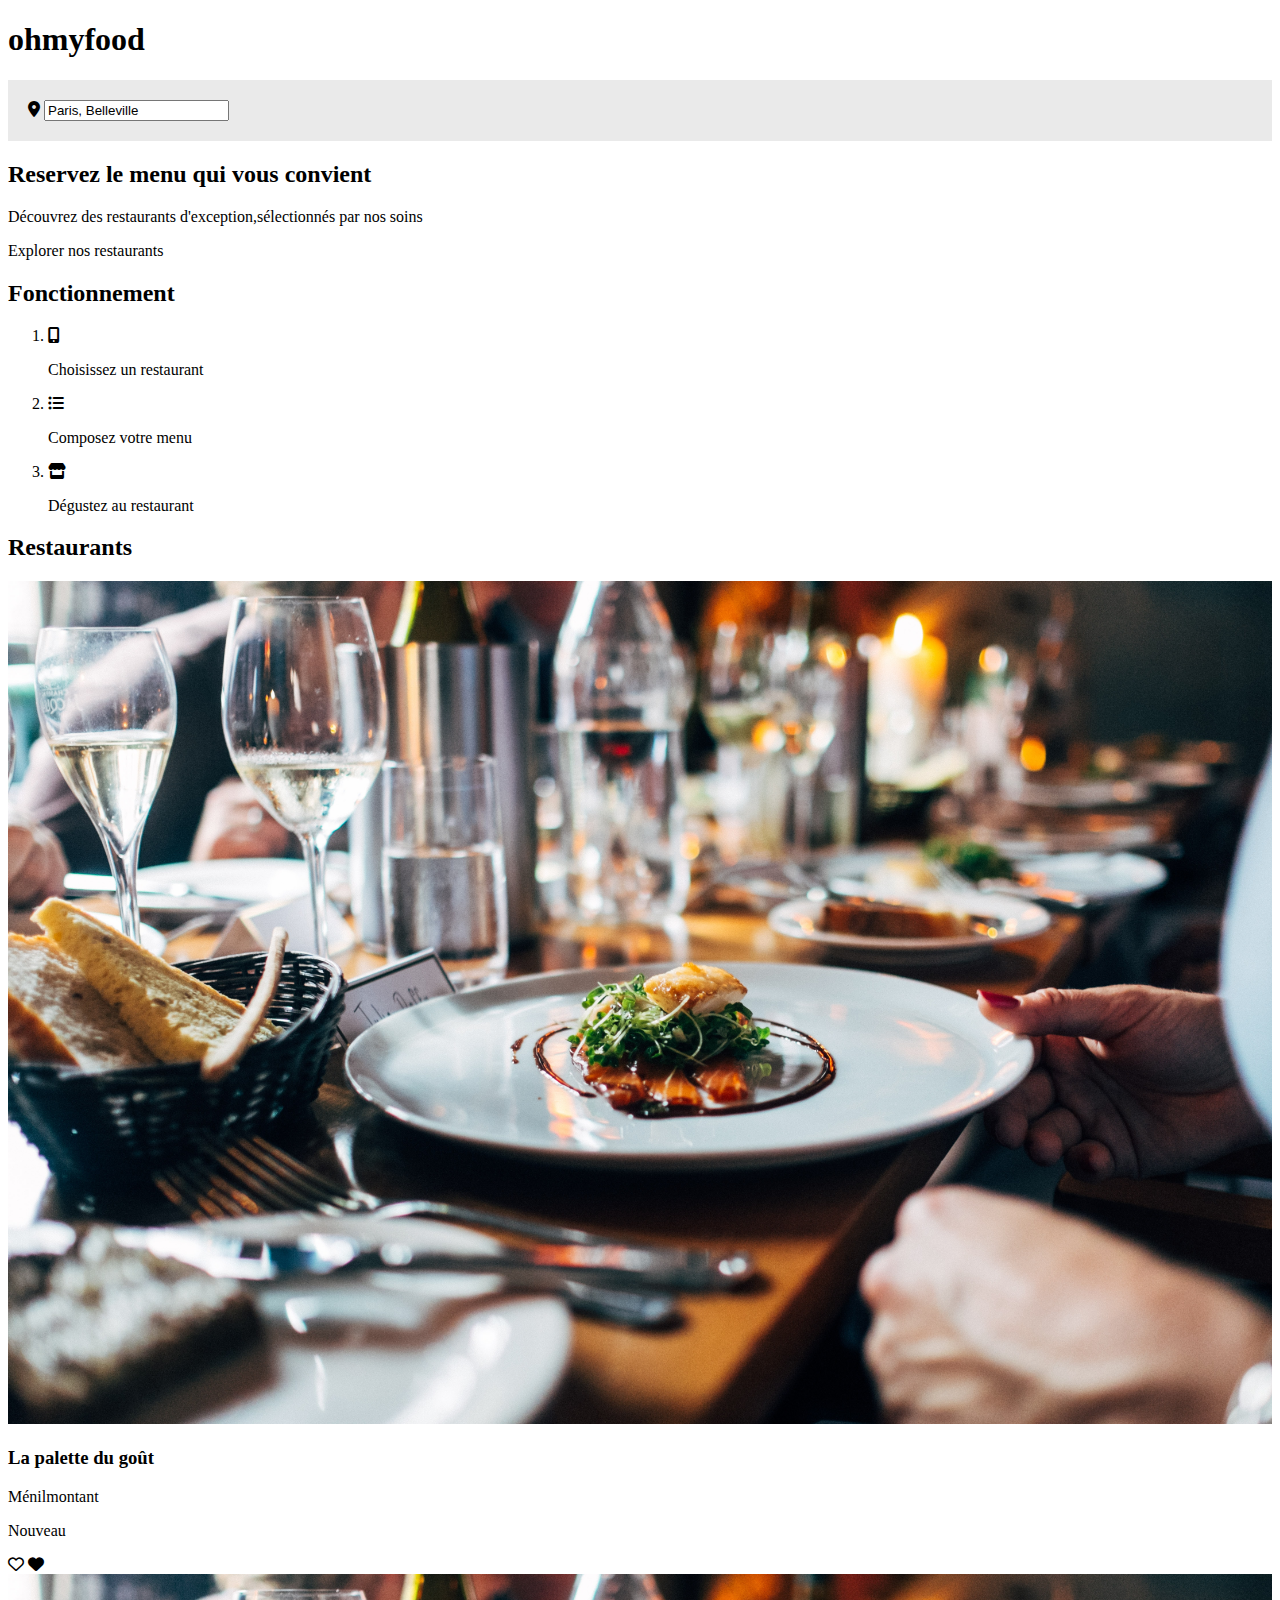
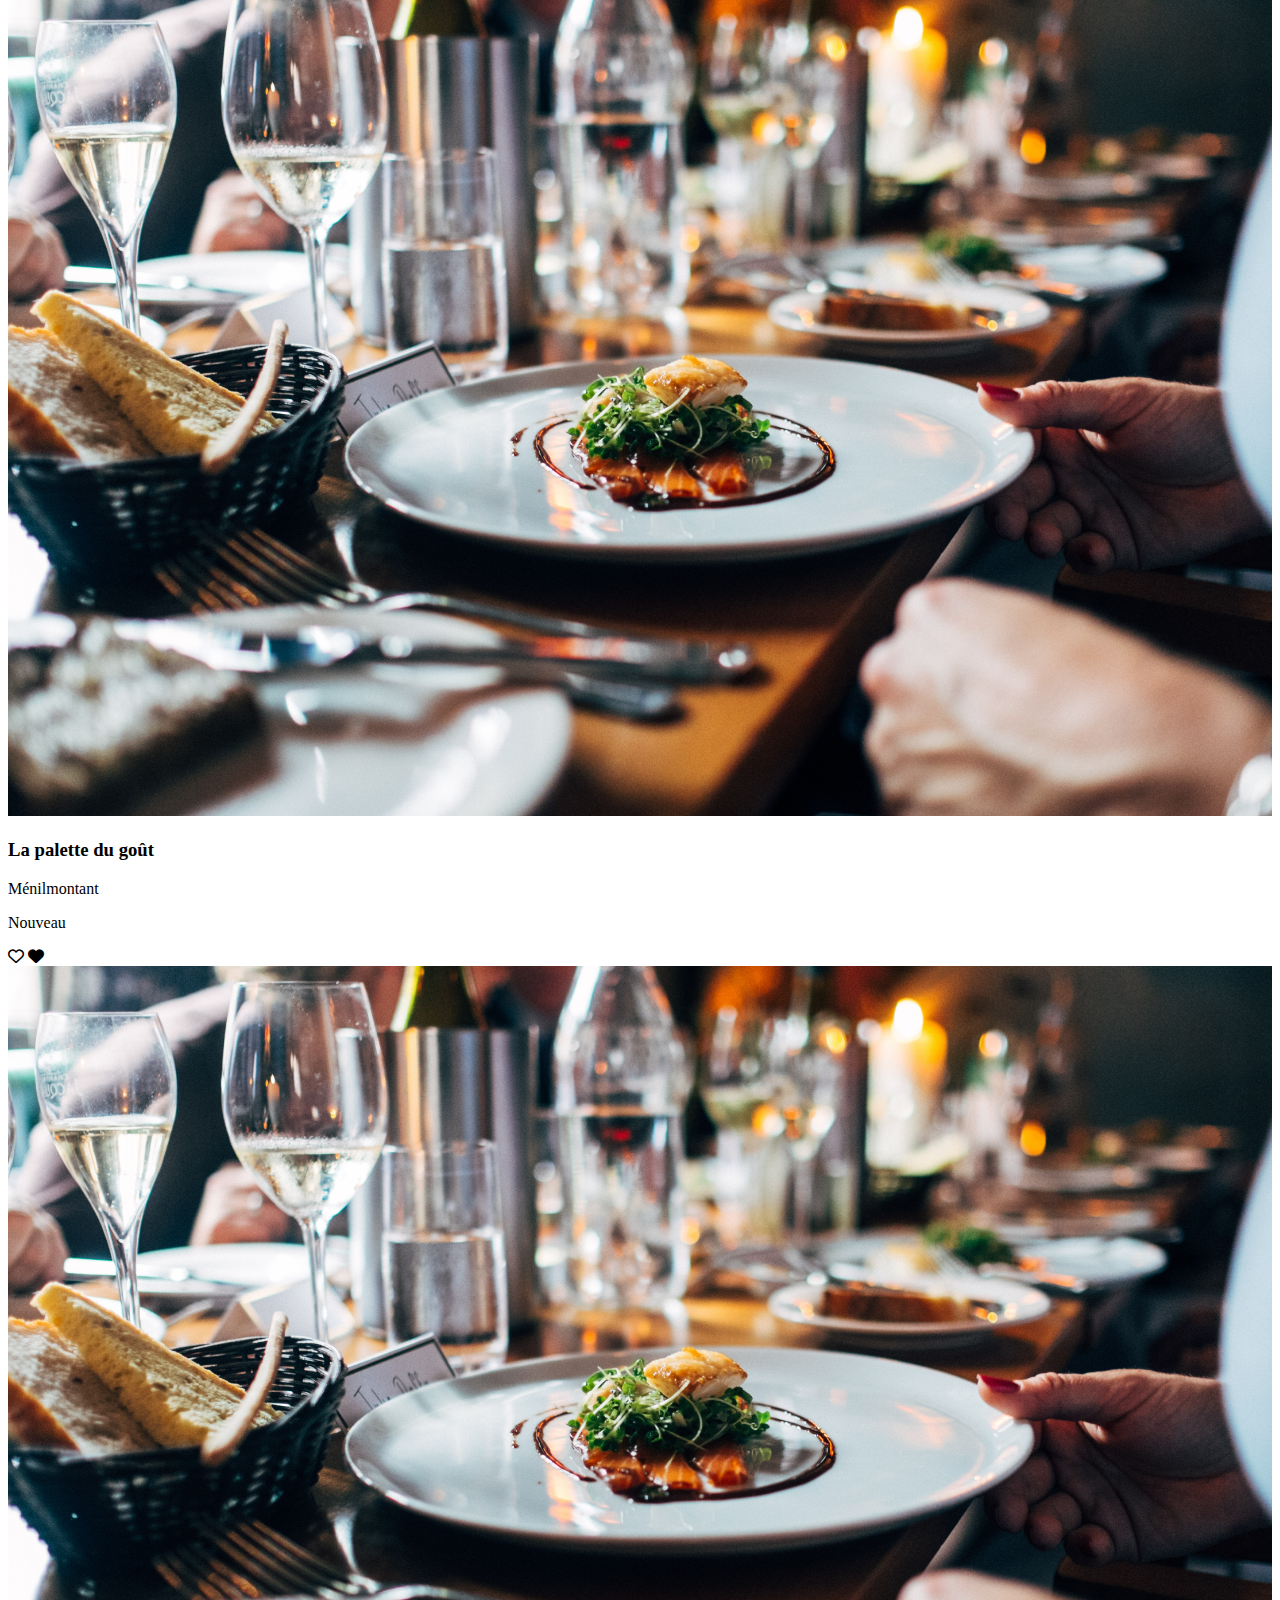
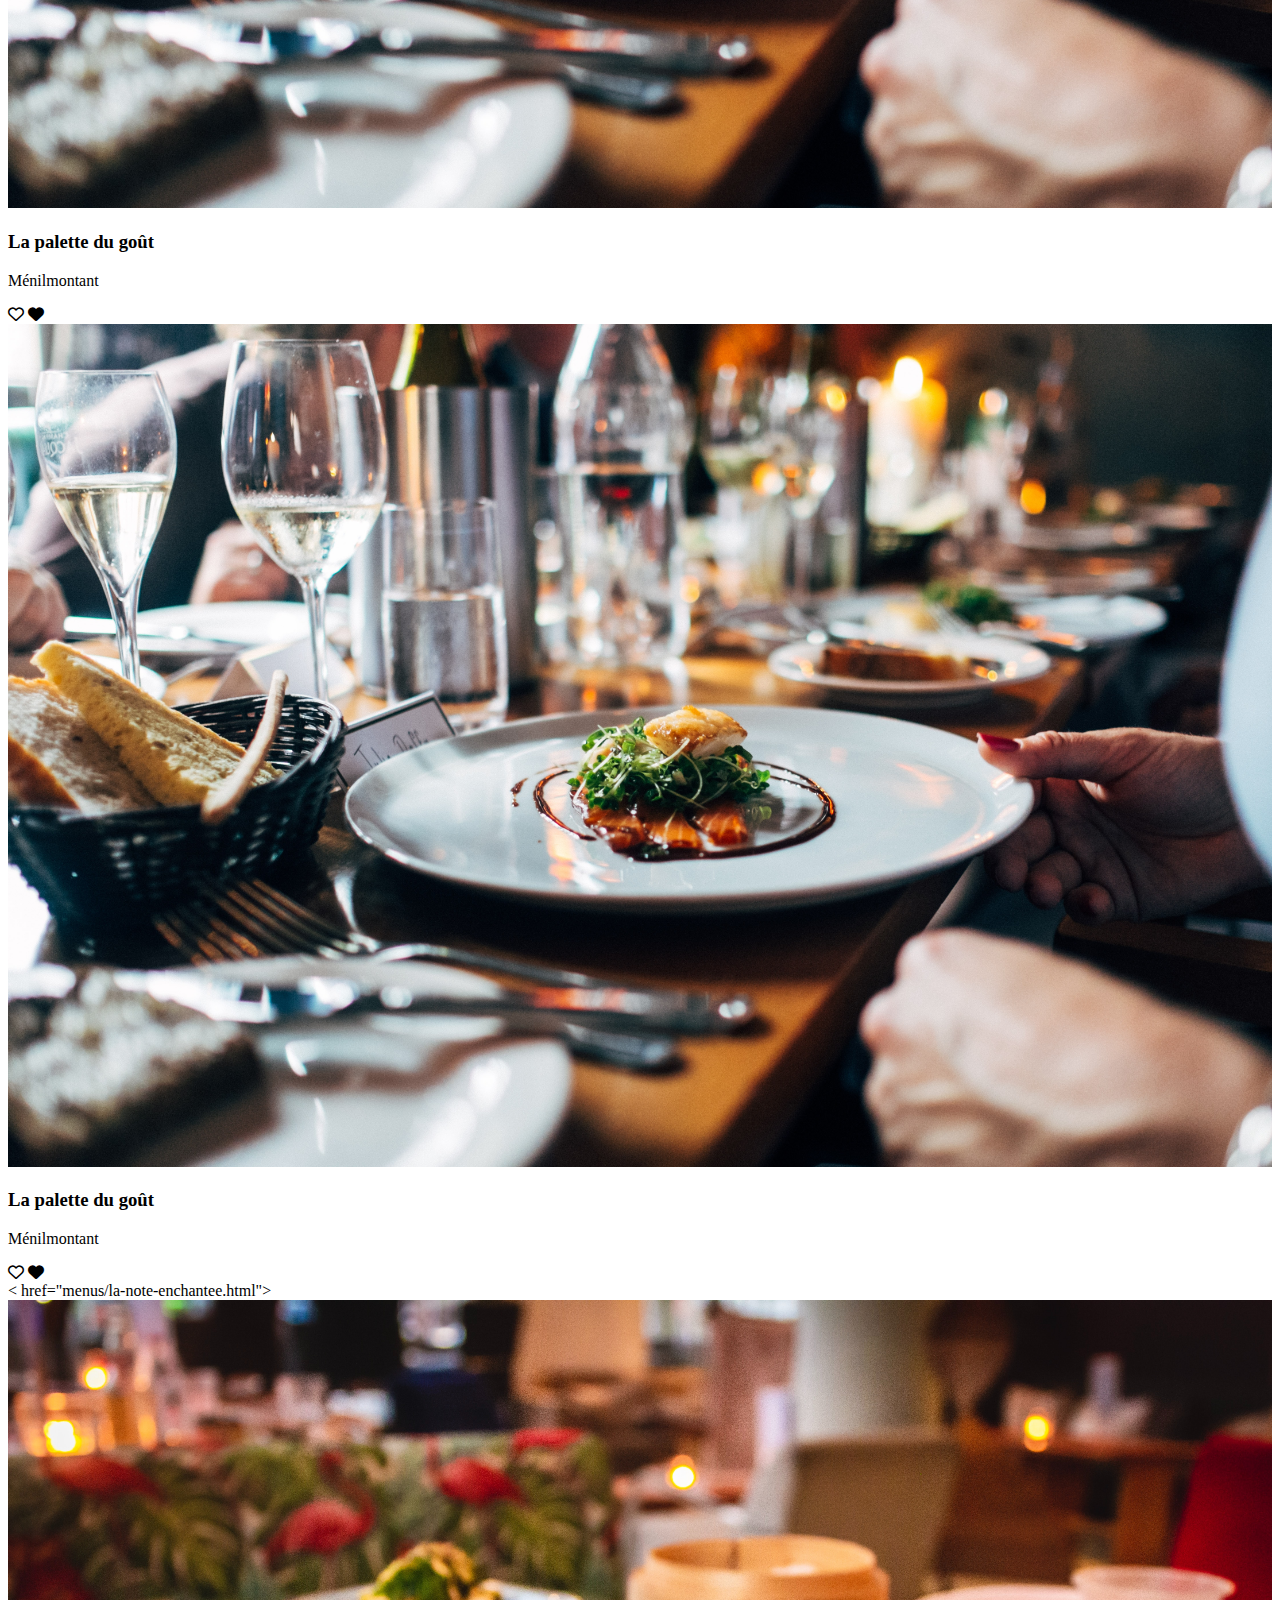
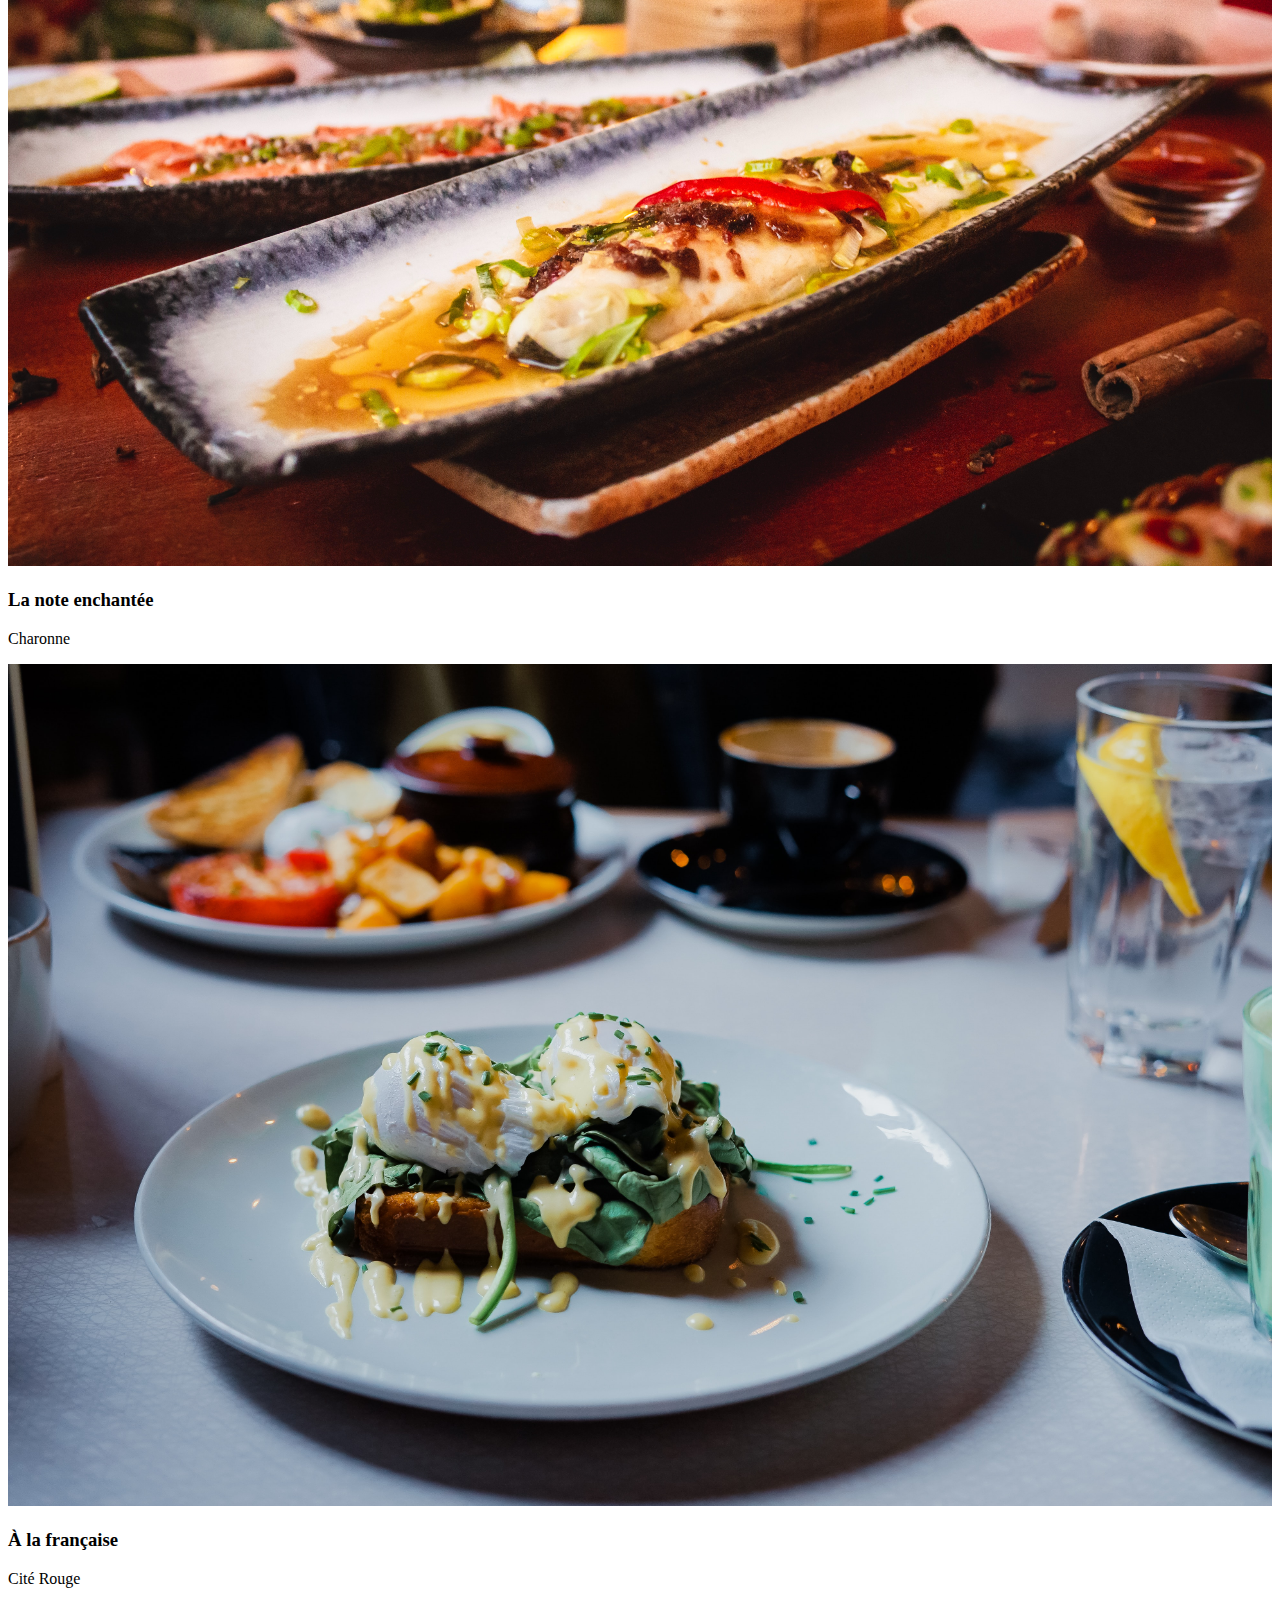
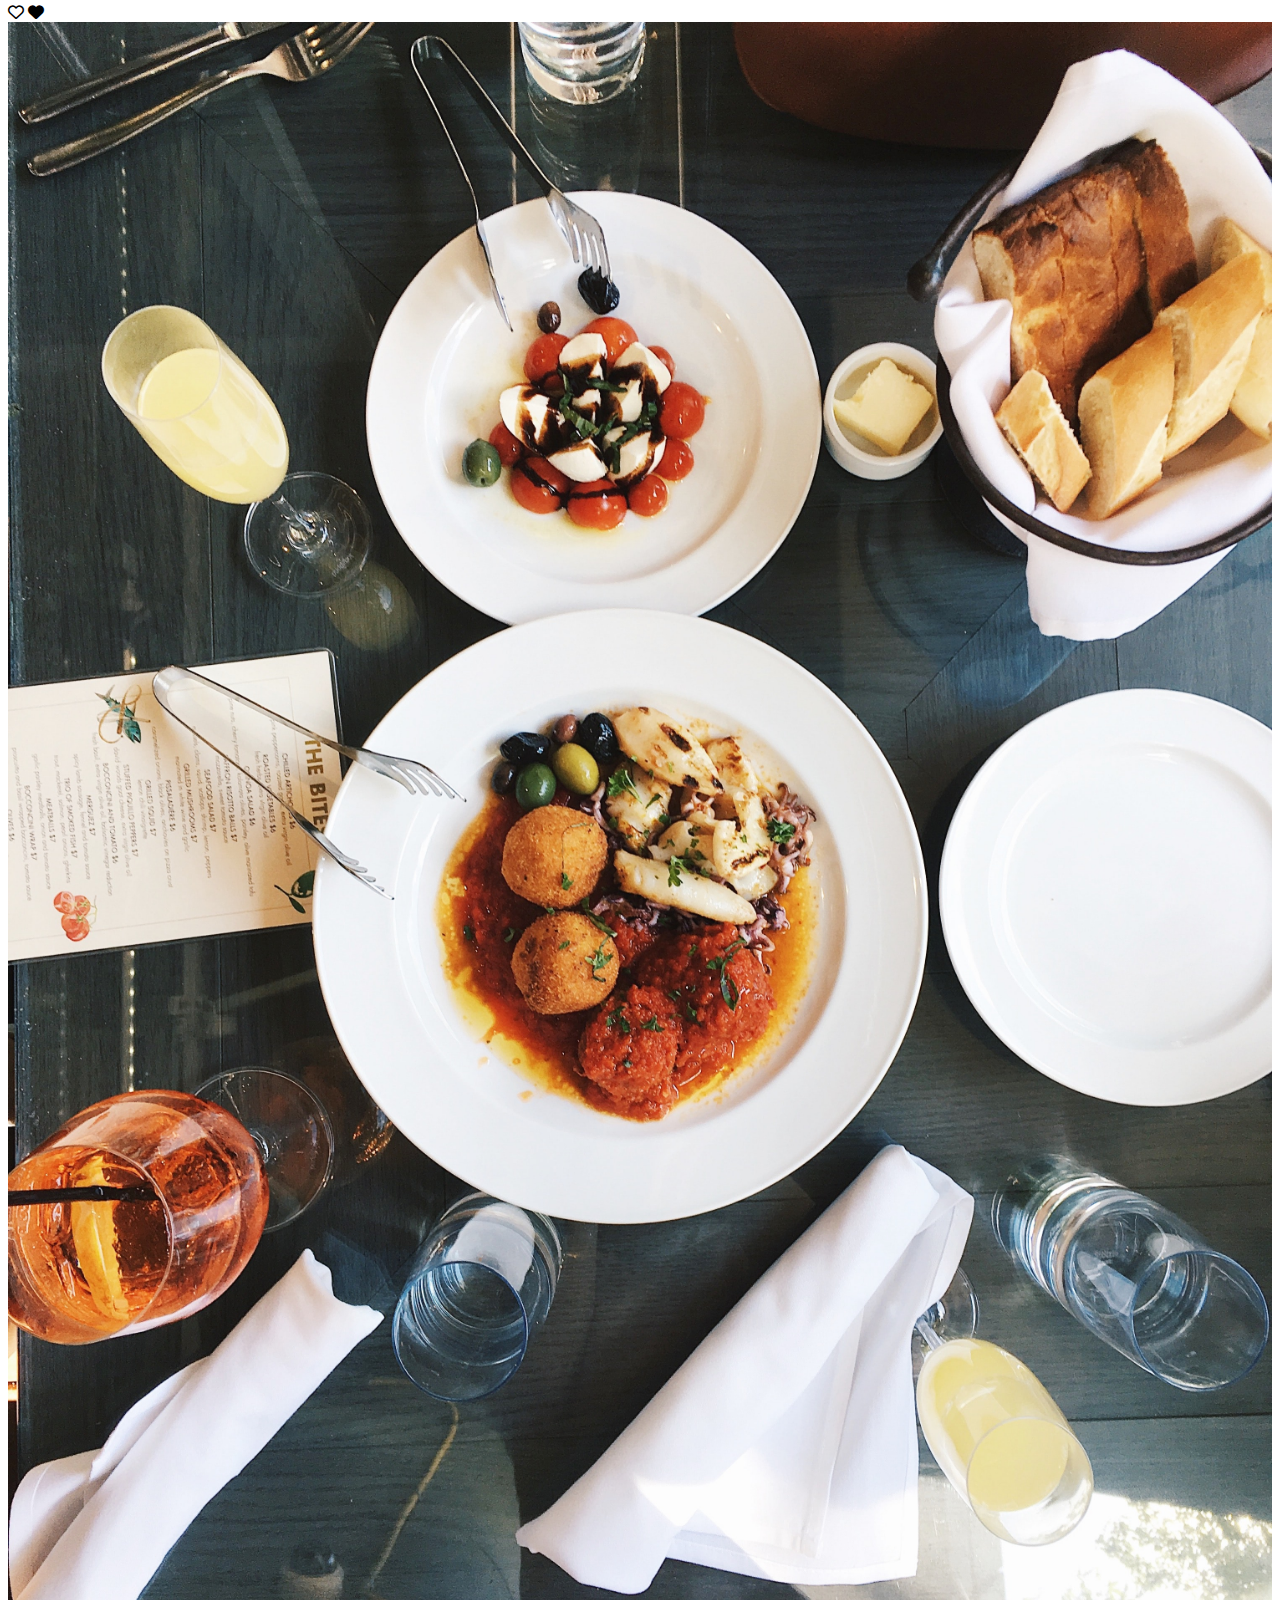
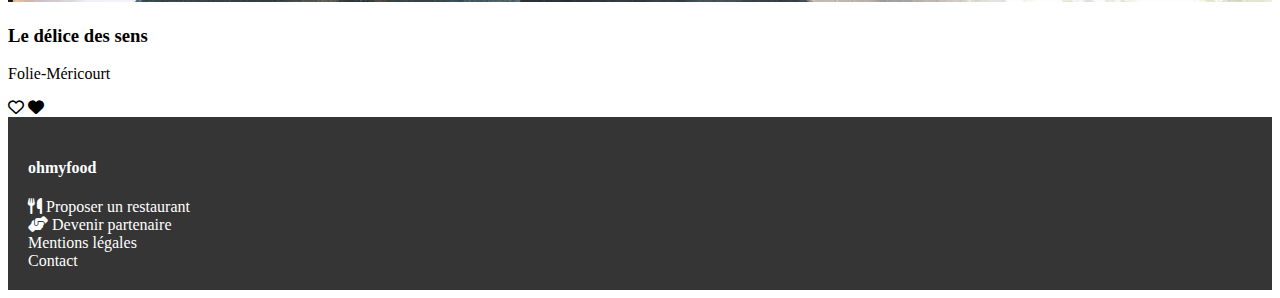
==== commit 1e6d5e1a: "code session" ====
--- a/index.html
+++ b/index.html
@@ -27,7 +27,7 @@
         </header>
 
         <main>
-            <form class="lieux">
+            <form>
                 <i class="fa-solid fa-location-dot"></i>
                 <input type="search" value="Paris, Belleville">
             </form>
--- a/style/css/style.css
+++ b/style/css/style.css
@@ -1,21 +1,38 @@
-ul ol {
-  display: flex;
+ul {
+  margin: 0;
+  padding: 0;
   list-style: none;
 }
 
+figure {
+  margin: 0;
+}
+
+img {
+  max-width: 100%;
+  height: auto;
+  object-fit: contain;
+}
+
 a {
-  display: flex;
   text-decoration: none;
   color: #000;
 }
 
-h3 {
-  text-decoration: none;
-  color: #000;
+form {
+  padding: 20px;
+  background-color: #eaeaea;
 }
 
-p {
-  list-style: none;
+footer {
+  padding: 20px;
+  background-color: #353535;
+}
+footer * {
+  color: #fff;
+}
+footer h3 {
+  font-family: Shrikhand, cursive;
 }
 
 .nom-de-page {
@@ -24,8 +41,6 @@
 }
 
 .mode-emploi {
-  width: 375px;
-  height: 440px;
   top: 400px;
 }
 
